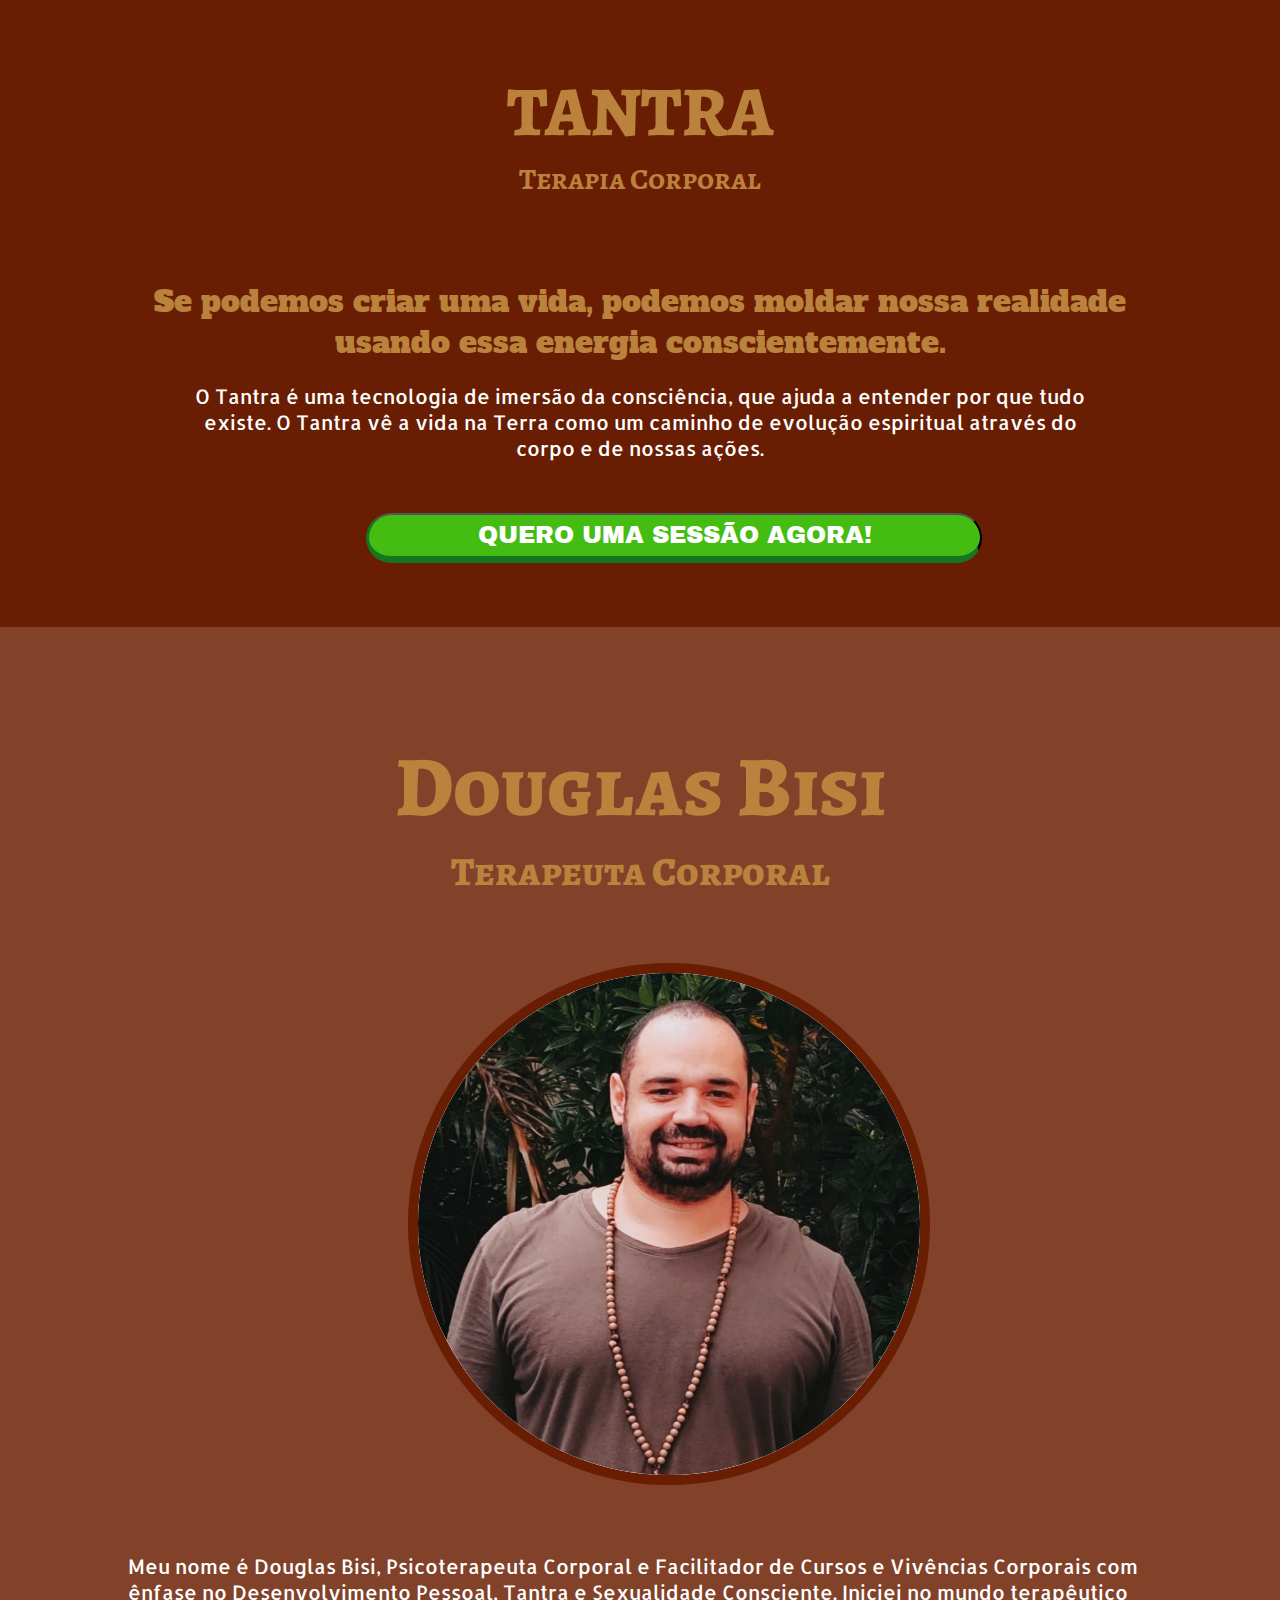
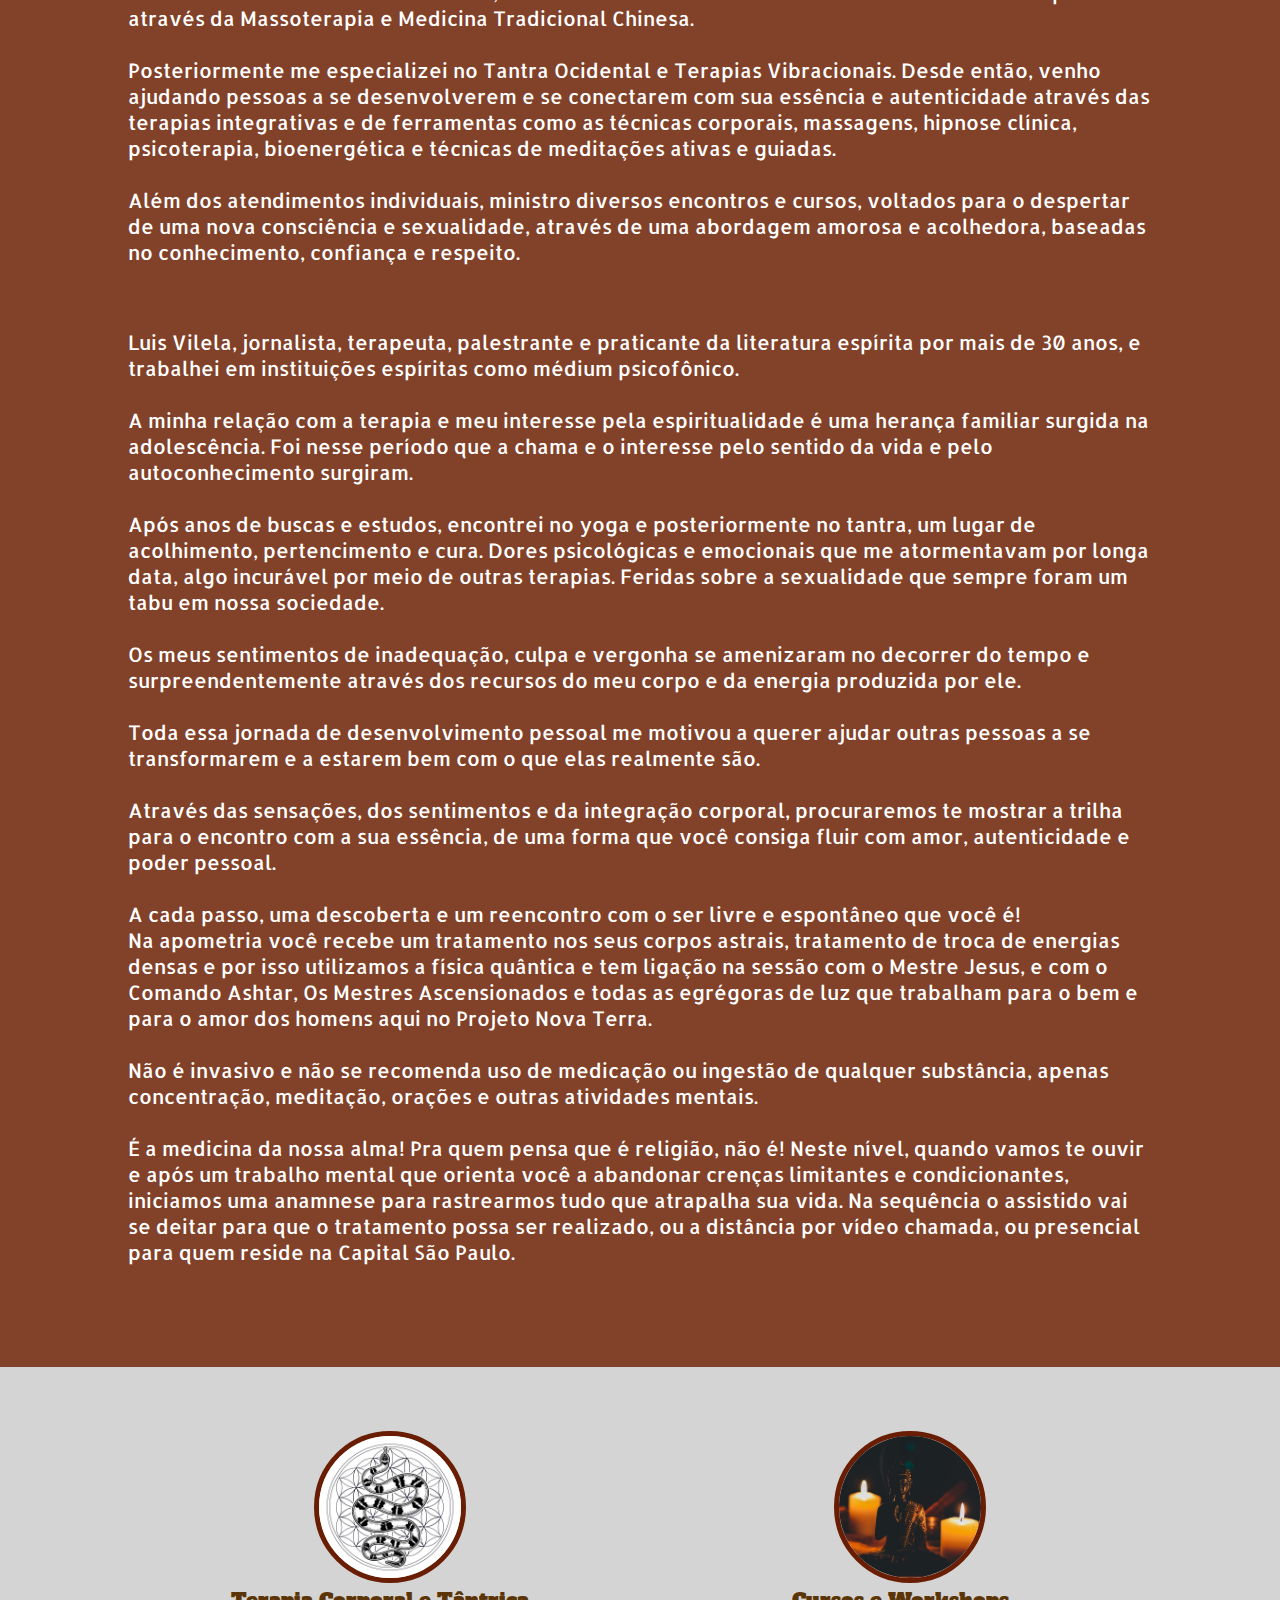
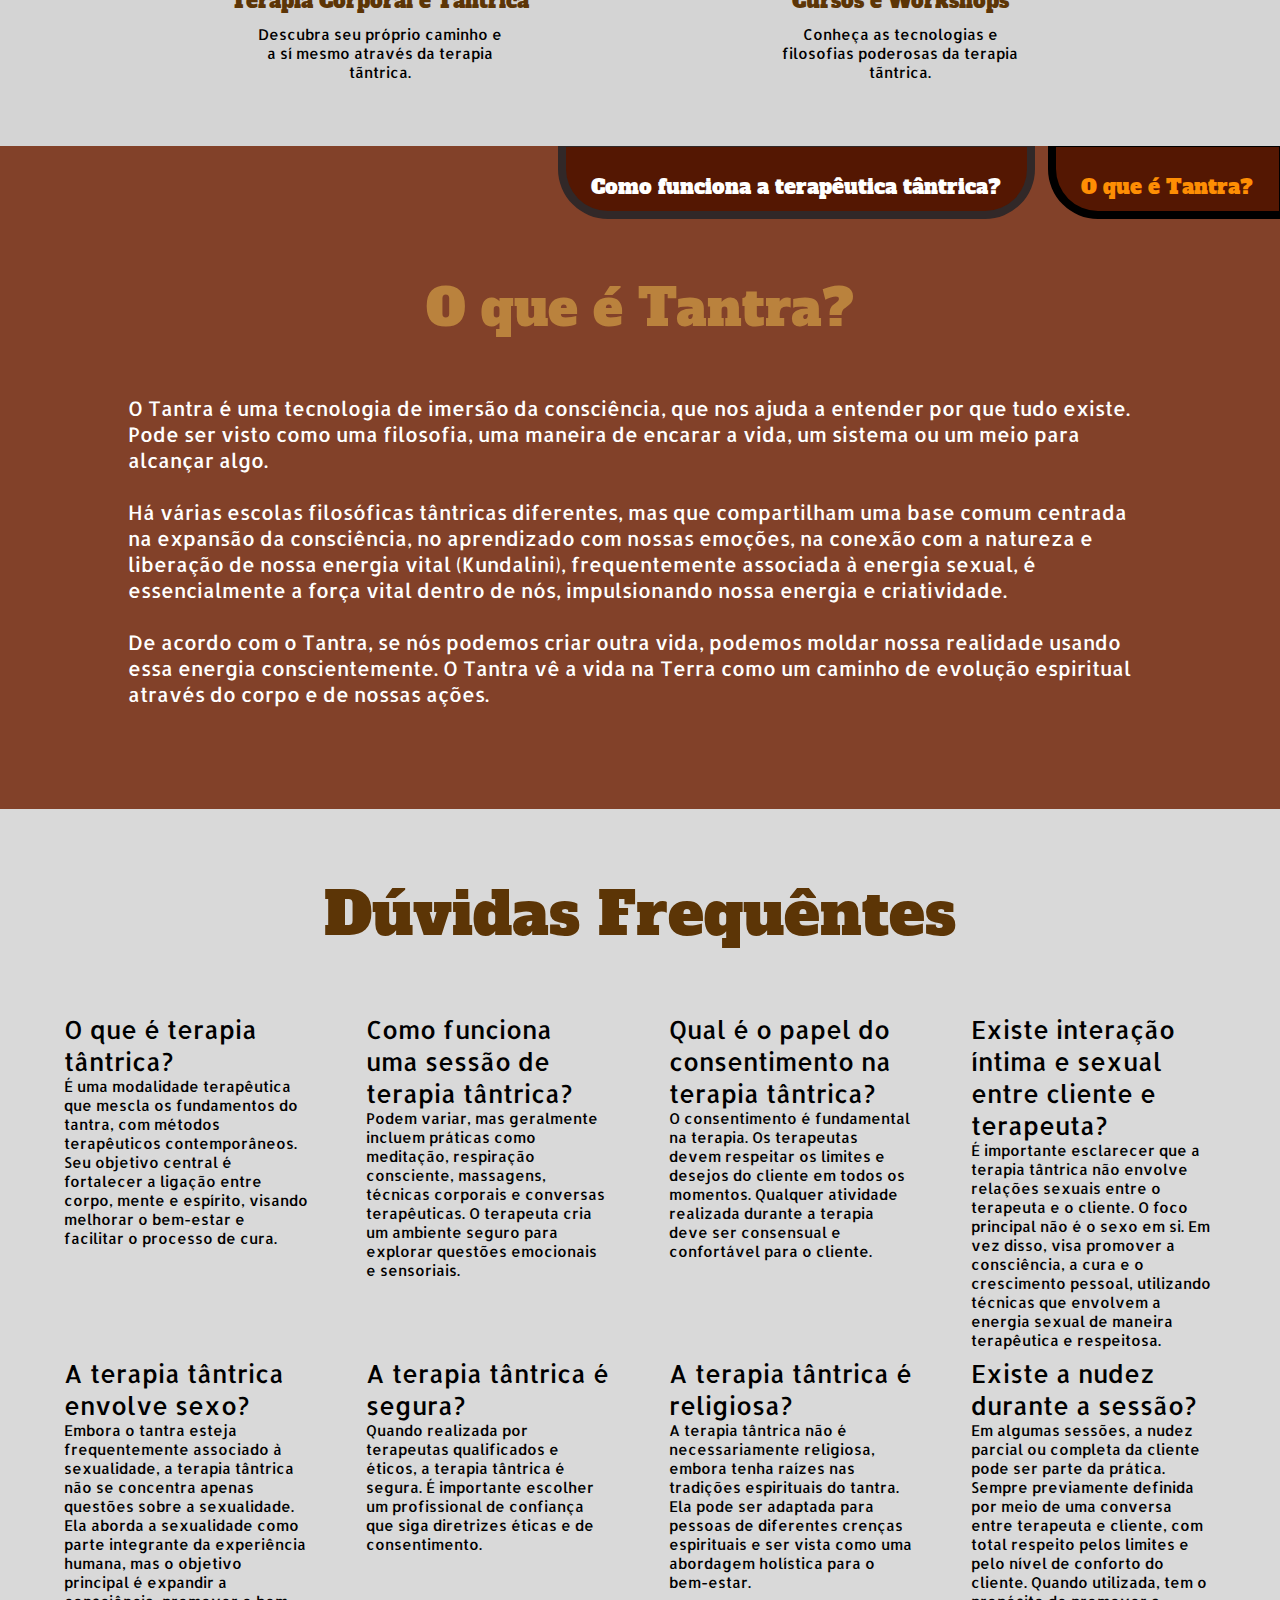
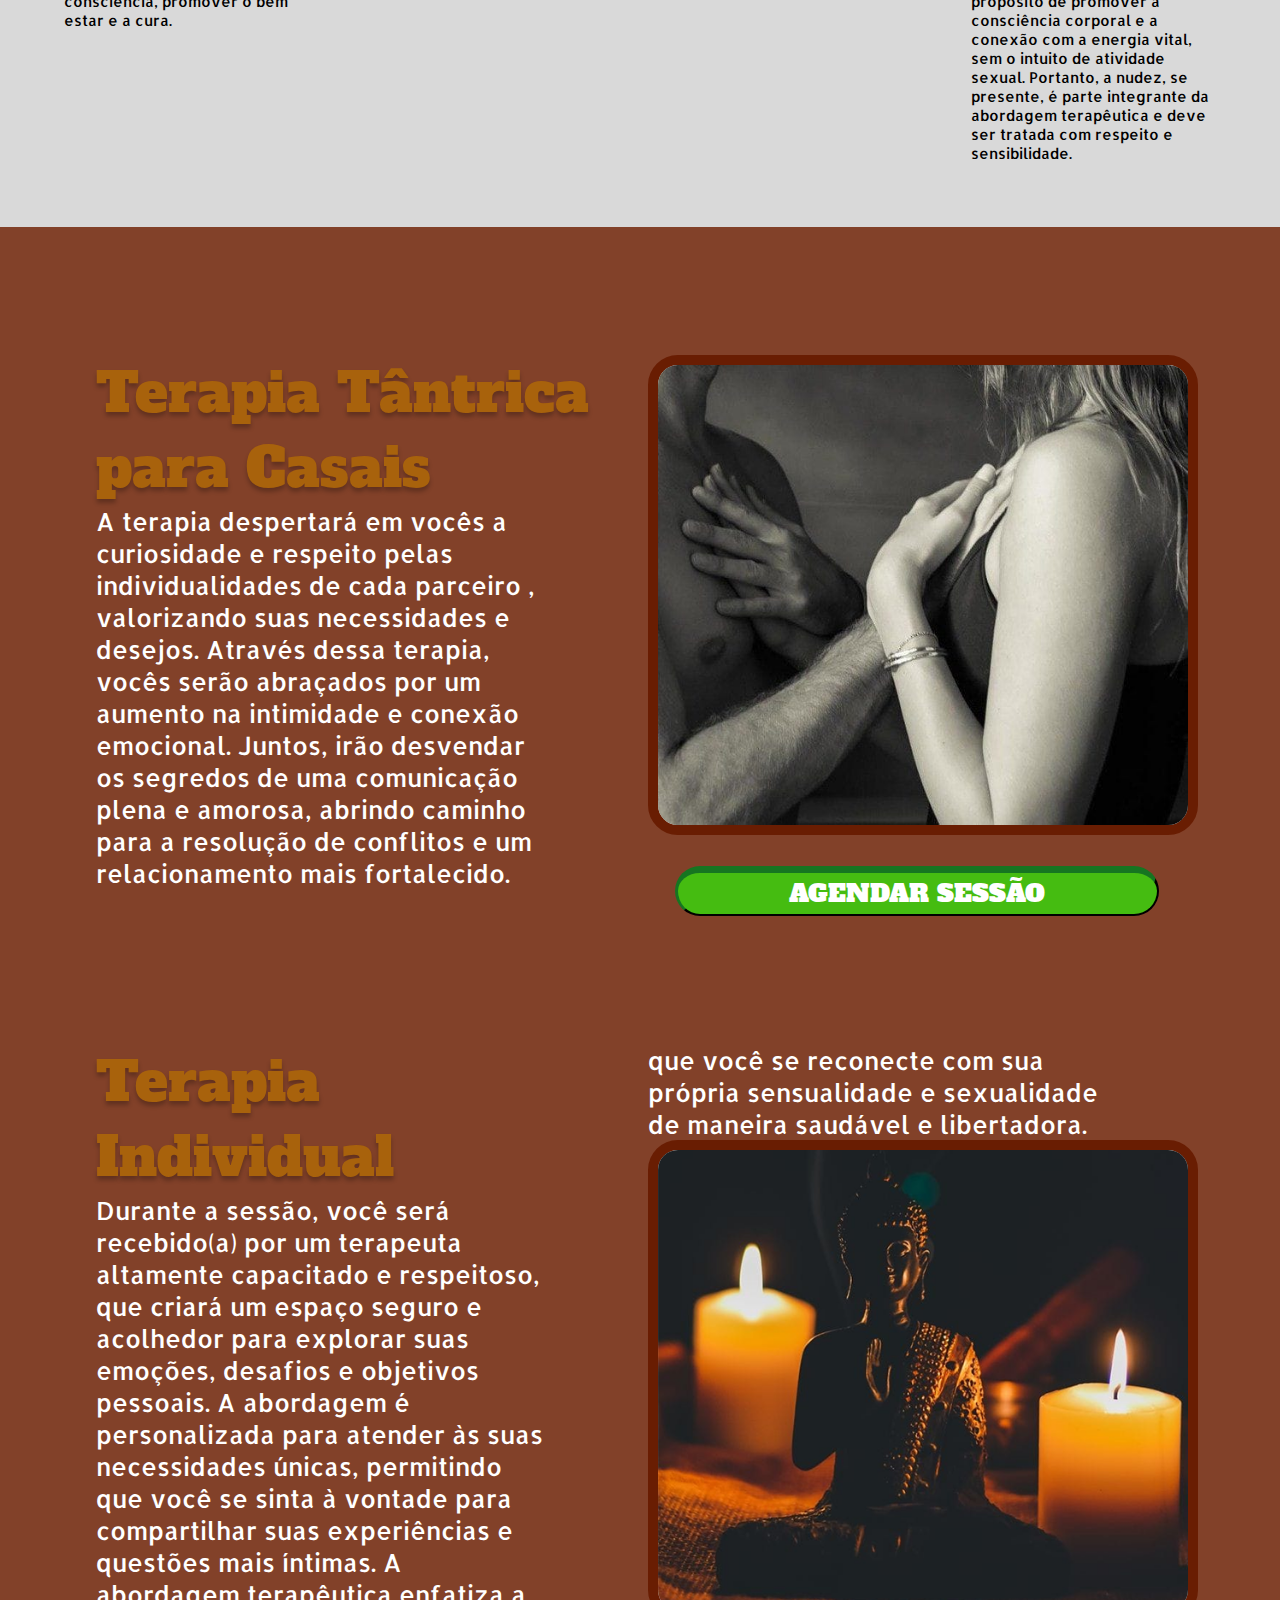
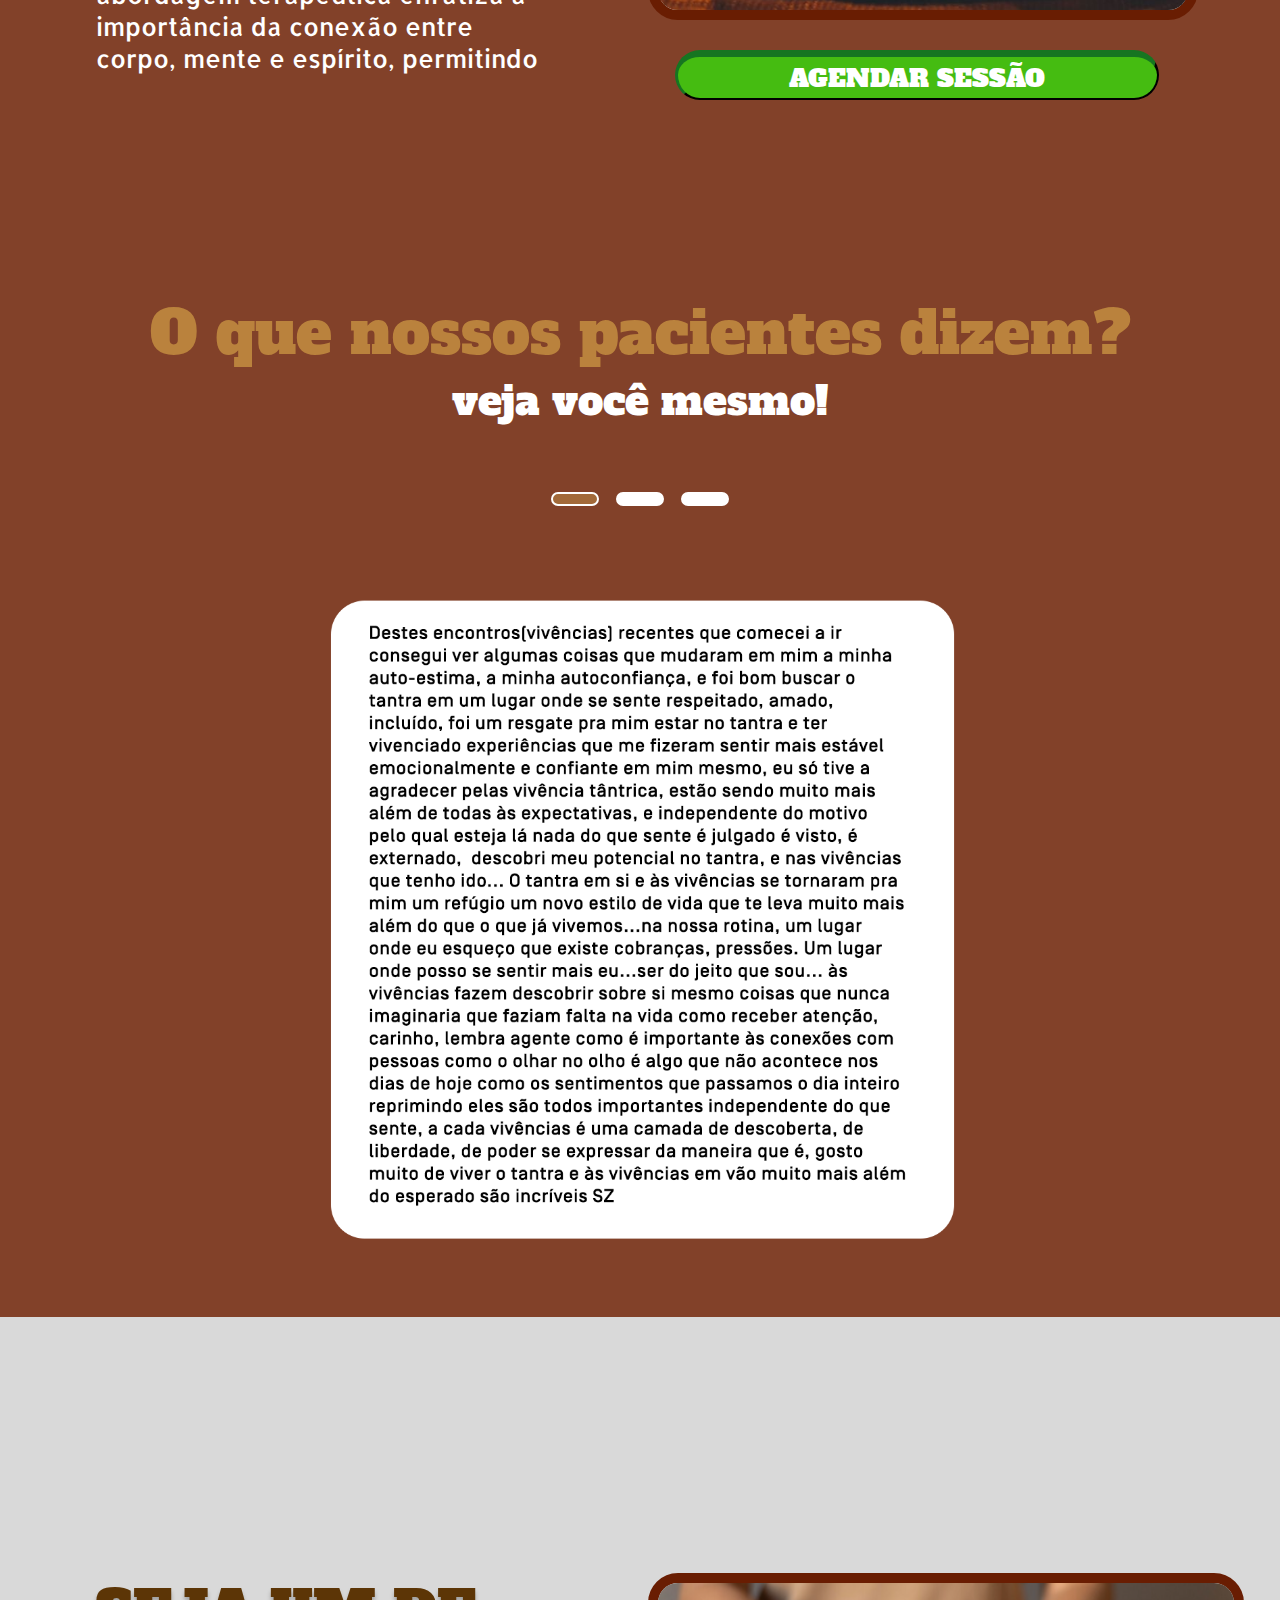
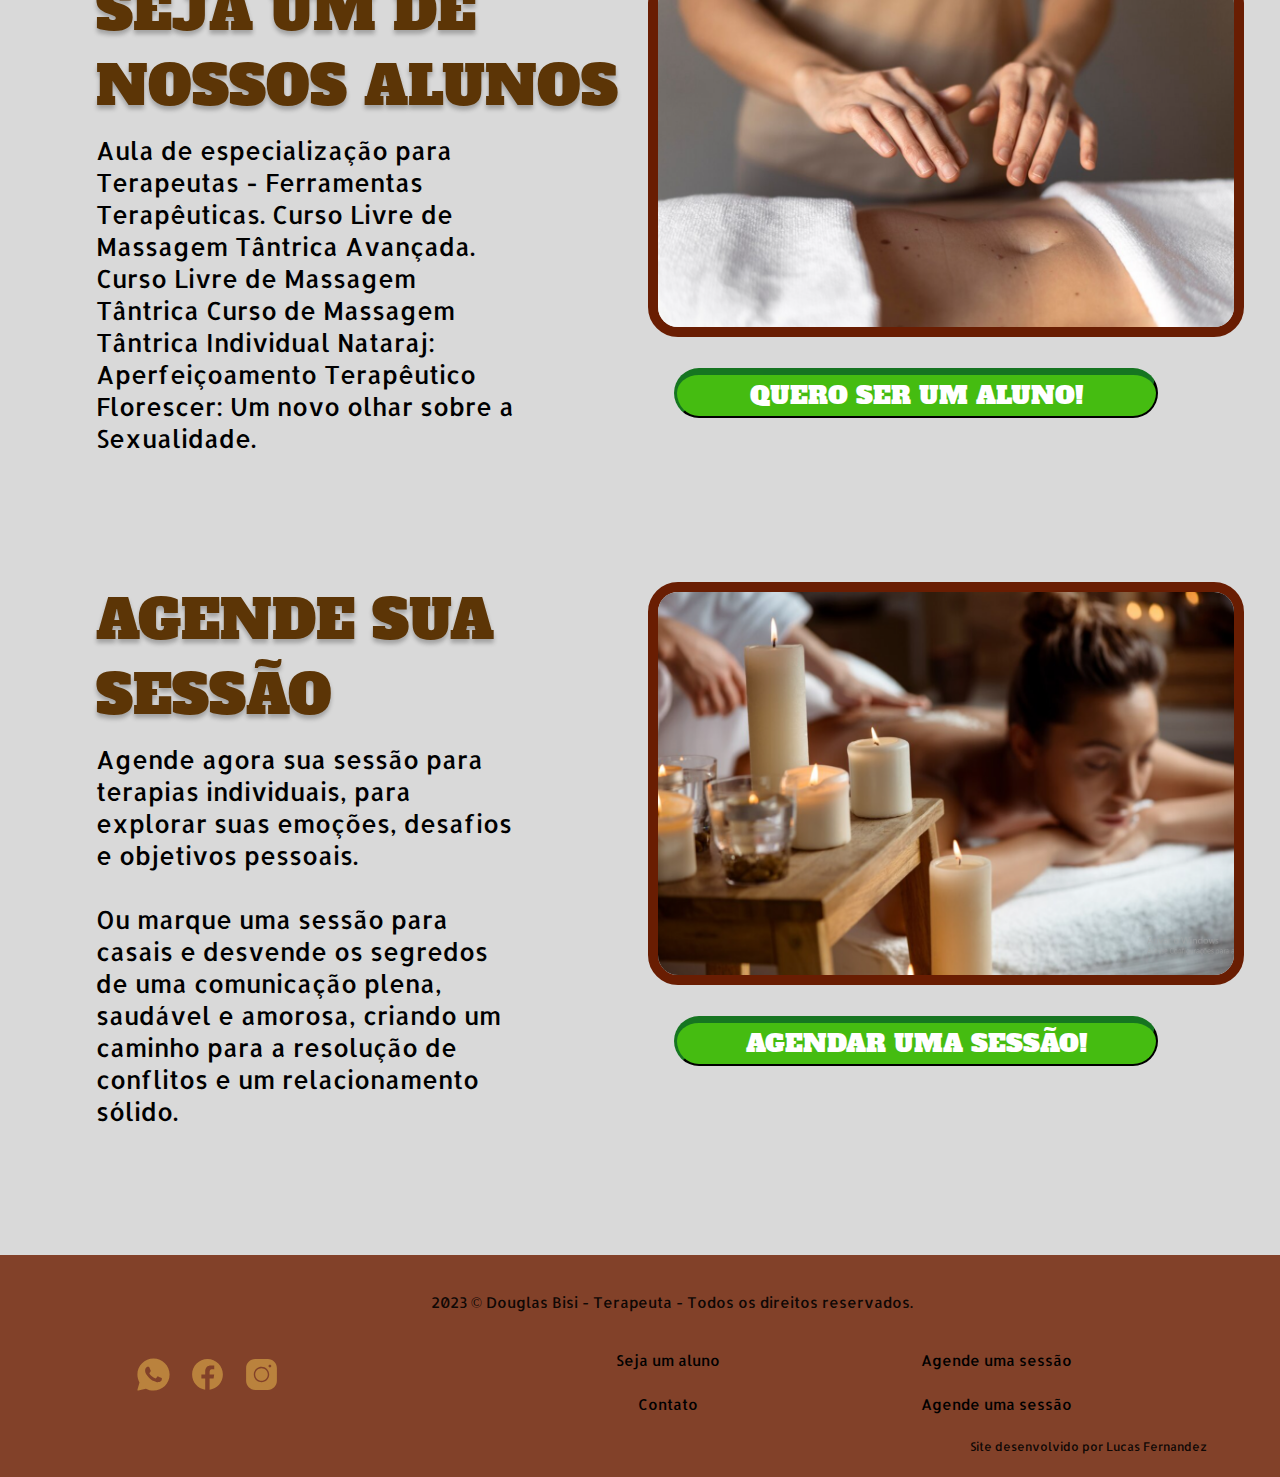
==== index.html @ 21ca1f77 "pronto para add links e href" ====
<!DOCTYPE html>
<html lang="pt-BR">

<head>
    <meta charset="UTF-8">
    <meta name="viewport" content="width=device-width, initial-scale=1.0">
    <link rel="stylesheet" href="./src/css/reset.css">
    <link rel="stylesheet" href="./src/css/estilo.css">
    <link rel="stylesheet" href="./src/css/reponsivo.css">
    <link rel="preconnect" href="https://fonts.googleapis.com">
    <link rel="preconnect" href="https://fonts.gstatic.com" crossorigin>
    <link
        href="https://fonts.googleapis.com/css2?family=Alatsi&family=Alegreya+SC:wght@400;500;700;800;900&family=Alfa+Slab+One&family=Allerta&family=Archivo+Black&display=swap"
        rel="stylesheet">
    <title>Douglas Bisi Terapia Corporal e Tântrica</title>
</head>

<body>
    <header>
        <div>
            <hgroup class="cabecalho">
                <h1>TANTRA</h1>
                <h2>Terapia Corporal</h2>
                <h3>Se podemos criar uma vida, podemos moldar nossa realidade usando essa energia conscientemente.</h3>
                <p>O Tantra é uma tecnologia de imersão da consciência, que ajuda a entender por que tudo existe. O
                    Tantra vê a vida na Terra como um caminho de evolução espiritual através do corpo e de nossas ações.
                </p>
            </hgroup>
            <a href="">
                <input type="button" value="QUERO UMA SESSÃO AGORA!">
            </a>
        </div>
    </header>

    <nav>
        <div class="bio-douglas">
            <h1>Douglas Bisi</h1>
            <h2>Terapeuta Corporal</h2>
            <img id="douglas" src="./src/imagens/foto-da-bio.svg" alt="Foto de Douglas Bisi">
            <hgroup class="douglas">
                <p>Meu nome é Douglas Bisi, Psicoterapeuta Corporal e Facilitador de Cursos e Vivências Corporais com
                    ênfase no Desenvolvimento Pessoal, Tantra e Sexualidade Consciente. Iniciei no mundo terapêutico
                    através da Massoterapia e Medicina Tradicional Chinesa.<br>

                    <br>Posteriormente me especializei no Tantra Ocidental e Terapias Vibracionais. Desde então, venho
                    ajudando pessoas a se desenvolverem e se conectarem com sua essência e autenticidade através das
                    terapias integrativas e de ferramentas como as técnicas corporais, massagens, hipnose clínica,
                    psicoterapia, bioenergética e técnicas de meditações ativas e guiadas.<br>


                    <br>Além dos atendimentos individuais, ministro diversos encontros e cursos, voltados para o
                    despertar de uma nova consciência e sexualidade, através de uma abordagem amorosa e acolhedora,
                    baseadas no conhecimento, confiança e respeito.<br>

                <p id="text-luis">Luis Vilela, jornalista, terapeuta, palestrante e praticante da literatura espírita
                    por mais de 30 anos, e trabalhei em instituições espíritas como médium psicofônico.<br>

                    <br>A minha relação com a terapia e meu interesse pela espiritualidade é uma herança familiar
                    surgida na adolescência. Foi nesse período que a chama e o interesse pelo sentido da vida e pelo
                    autoconhecimento surgiram.<br>

                    <br>Após anos de buscas e estudos, encontrei no yoga e posteriormente no tantra, um lugar de
                    acolhimento, pertencimento e cura. Dores psicológicas e emocionais que me atormentavam por longa
                    data, algo incurável por meio de outras terapias. Feridas sobre a sexualidade que sempre foram um
                    tabu em nossa sociedade.<br>

                    <br>Os meus sentimentos de inadequação, culpa e vergonha se amenizaram no decorrer do tempo e
                    surpreendentemente através dos recursos do meu corpo e da energia produzida por ele.<br>

                    <br>Toda essa jornada de desenvolvimento pessoal me motivou a querer ajudar outras pessoas a se
                    transformarem e a estarem bem com o que elas realmente são.<br>

                    <br>Através das sensações, dos sentimentos e da integração corporal, procuraremos te mostrar a
                    trilha para o encontro com a sua essência, de uma forma que você consiga fluir com amor,
                    autenticidade e poder pessoal.<br>

                    <br>A cada passo, uma descoberta e um reencontro com o ser livre e espontâneo que você é!
                    <br>Na apometria você recebe um tratamento nos seus corpos astrais, tratamento de troca de energias
                    densas e por isso utilizamos a física quântica e tem ligação na sessão com o Mestre Jesus, e com o
                    Comando Ashtar, Os Mestres Ascensionados e todas as egrégoras de luz que trabalham para o bem e para
                    o amor dos homens aqui no Projeto Nova Terra.<br>

                    <br>Não é invasivo e não se recomenda uso de medicação ou ingestão de qualquer substância, apenas
                    concentração, meditação, orações e outras atividades mentais.<br>

                    <br>É a medicina da nossa alma! Pra quem pensa que é religião, não é! Neste nível, quando vamos te
                    ouvir e após um trabalho mental que orienta você a abandonar crenças limitantes e condicionantes,
                    iniciamos uma anamnese para rastrearmos tudo que atrapalha sua vida. Na sequência o assistido vai se
                    deitar para que o tratamento possa ser realizado, ou a distância por vídeo chamada, ou presencial
                    para quem reside na Capital São Paulo.
                </p>
            </hgroup>
        </div>

        <div class="cards">
            <ul>
                <li id="terapia-corporal-e-tantrica">
                    <img src="./src/imagens/terapia-corporal-e-tantrica.svg" alt="Foto ilustrativa">
                    <h1>Terapia Corporal e Tântrica</h1>
                    <p>Descubra seu próprio caminho e a sí mesmo através da terapia tãntrica.</p>
                </li>

                <li id="cursos-e-workshops">
                    <img src="./src/imagens/cursos-e-workshops.svg" alt="Foto ilustrativa">
                    <h1>Cursos e Workshops</h1>
                    <p>Conheça as tecnologias e filosofias poderosas da terapia tãntrica.</p>
                </li>
            </ul>
        </div>
    </nav>

    <main>
        <div class="sobre-tantra">
            <div class="botoes-carrossel">
                <button class="botao selecionado">O que é Tantra?</button>
                <button id="botao" class="botao">Como funciona a terapêutica tântrica?</button>
            </div>
            <div class="carrossel1">

                <div class="texto ativo">
                    <h1>O que é Tantra?</h1>
                    <p>O Tantra é uma tecnologia de imersão da consciência, que nos ajuda a entender por que tudo
                        existe. Pode ser visto como uma filosofia, uma maneira de encarar a vida, um sistema ou um meio
                        para alcançar algo.<br>

                        <br>Há várias escolas filosóficas tântricas diferentes, mas que compartilham uma base comum
                        centrada na expansão da consciência, no aprendizado com nossas emoções, na conexão com a
                        natureza e liberação de nossa energia vital (Kundalini), frequentemente associada à energia
                        sexual, é essencialmente a força vital dentro de nós, impulsionando nossa energia e
                        criatividade.<br>

                        <br>De acordo com o Tantra, se nós podemos criar outra vida, podemos moldar nossa realidade
                        usando essa energia conscientemente. O Tantra vê a vida na Terra como um caminho de evolução
                        espiritual através do corpo e de nossas ações.
                    </p>
                </div>

                <div class="texto">
                    <h1>Como Funciona a Terapêutica Tântrica?</h1>
                    <p>A sessão de Psicoterapia Tântrica e Terapia Corporal Tântrica individual e personalizada baseada
                        no desenvolvimento pessoal é uma experiência terapêutica holística e profundamente
                        transformadora, que combina os princípios do Tantra com a sabedoria da terapia corporal para
                        promover o crescimento pessoal, a cura emocional e o despertar da consciência.<br>

                        <br>Durante a sessão, você será recebido por um terapeuta altamente capacitado e respeitoso, que
                        criará um espaço seguro e acolhedor para explorar suas emoções, desafios e objetivos pessoais. A
                        abordagem é personalizada para atender às suas necessidades únicas, permitindo que você se sinta
                        à vontade para compartilhar suas experiências e questões mais íntimas. A abordagem terapêutica
                        enfatiza a importância da conexão entre corpo, mente e espírito, permitindo que você se
                        reconecte com sua própria sensualidade e sexualidade de maneira saudável e libertadora.<br>

                        <br>A sessão pode ser dividida em duas partes:
                        1ª Psicoterapia Tântrica: O terapeuta trabalhará com você por meio de diálogos reflexivos,
                        meditações e visualizações para acessar as camadas mais profundas de suas emoções e padrões
                        comportamentais. Essa jornada de auto exploração permitirá que você compreenda melhor a si
                        mesmo, seus bloqueios emocionais e crenças limitantes.<br>

                        <br>2ª Terapia Corporal Tântrica: O terapeuta irá explorar o corpo como um veículo para a
                        transformação e cura emocional. Por meio de toques terapêuticos, técnicas respiratórias e
                        movimentos específicos, você será convidado a liberar tensões e bloqueios físicos e emocionais.
                        Esses bloqueios, os quais chamamos de couraças, quando desbloqueados permitem que a energia
                        vital flua livremente em seu corpo.
                    </p>
                </div>
            </div>
        </div>

        <div class="duvidas">
            <hgroup>
                <h1 id="duvidas-frequentes">Dúvidas Frequêntes</h1>
            </hgroup>
            <ul>
                <li>
                    <h1>O que é terapia tântrica?</h1>
                    <p>É uma modalidade terapêutica que mescla os fundamentos do tantra, com métodos terapêuticos
                        contemporâneos. Seu objetivo central é fortalecer a ligação entre corpo, mente e espírito,
                        visando melhorar o bem-estar e facilitar o processo de cura.</p>
                </li>

                <li>
                    <h1>A terapia tântrica envolve sexo?</h1>
                    <p>Embora o tantra esteja frequentemente associado à sexualidade, a terapia tântrica não se
                        concentra apenas questões sobre a sexualidade. Ela aborda a sexualidade como parte integrante da
                        experiência humana, mas o objetivo principal é expandir a consciência, promover o bem estar e a
                        cura.</p>
                </li>

                <li>
                    <h1>Como funciona uma sessão de terapia tântrica?</h1>
                    <p>Podem variar, mas geralmente incluem práticas como meditação, respiração consciente, massagens,
                        técnicas corporais e conversas terapêuticas. O terapeuta cria um ambiente seguro para explorar
                        questões emocionais e sensoriais.</p>
                </li>

                <li>
                    <h1>A terapia tântrica é segura?</h1>
                    <p>Quando realizada por terapeutas qualificados e éticos, a terapia tântrica é segura. É importante
                        escolher um profissional de confiança que siga diretrizes éticas e de consentimento.</p>
                </li>

                <li>
                    <h1>Qual é o papel do consentimento na terapia tântrica?</h1>
                    <p>O consentimento é fundamental na terapia. Os terapeutas devem respeitar os limites e desejos do
                        cliente em todos os momentos. Qualquer atividade realizada durante a terapia deve ser consensual
                        e confortável para o cliente.</p>
                </li>

                <li>
                    <h1>A terapia tântrica é religiosa?</h1>
                    <p>A terapia tântrica não é necessariamente religiosa, embora tenha raízes nas tradições espirituais
                        do tantra. Ela pode ser adaptada para pessoas de diferentes crenças espirituais e ser vista como
                        uma abordagem holística para o bem-estar.</p>
                </li>

                <li>
                    <h1>Existe interação íntima e sexual entre cliente e terapeuta?</h1>
                    <p>É importante esclarecer que a terapia tântrica não envolve relações sexuais entre o terapeuta e o
                        cliente. O foco principal não é o sexo em si. Em vez disso, visa promover a consciência, a cura
                        e o crescimento pessoal, utilizando técnicas que envolvem a energia sexual de maneira
                        terapêutica e respeitosa.</p>
                </li>

                <li>
                    <h1>Existe a nudez durante a sessão?</h1>
                    <p>Em algumas sessões, a nudez parcial ou completa da cliente pode ser parte da prática. Sempre
                        previamente definida por meio de uma conversa entre terapeuta e cliente, com total respeito
                        pelos limites e pelo nível de conforto do cliente. Quando utilizada, tem o propósito de promover
                        a consciência corporal e a conexão com a energia vital, sem o intuito de atividade sexual.
                        Portanto, a nudez, se presente, é parte integrante da abordagem terapêutica e deve ser tratada
                        com respeito e sensibilidade.</p>
                </li>
            </ul>
        </div>

        <div class="cta">
            <ul>
                <li id="terapia-para-casais">
                    <h1>Terapia Tântrica para Casais</h1>
                    <p>A terapia despertará em vocês a curiosidade e respeito pelas individualidades de cada parceiro ,
                        valorizando suas necessidades e desejos. Através dessa terapia, vocês serão abraçados por um
                        aumento na intimidade e conexão emocional. Juntos, irão desvendar os segredos de uma comunicação
                        plena e amorosa, abrindo caminho para a resolução de conflitos e um relacionamento mais
                        fortalecido.</p>
                    <img src="./src/imagens/terapia-para-casais.svg" alt="Imagem casal se tocando">
                    <a href="">
                        <input type="button" value="AGENDAR SESSÃO">
                    </a>
                </li>

                <li id="terapia-individual">
                    <h1>Terapia Individual</h1>
                    <p>Durante a sessão, você será recebido(a) por um terapeuta altamente capacitado e respeitoso, que
                        criará um espaço seguro e acolhedor para explorar suas emoções, desafios e objetivos pessoais. A
                        abordagem é personalizada para atender às suas necessidades únicas, permitindo que você se sinta
                        à vontade para compartilhar suas experiências e questões mais íntimas. A abordagem terapêutica
                        enfatiza a importância da conexão entre corpo, mente e espírito, permitindo que você se
                        reconecte com sua própria sensualidade e sexualidade de maneira saudável e libertadora.</p>
                    <img src="./src/imagens/terapia-individual.svg" alt="Imagem da estátua do Buda">
                    <a href="">
                        <input type="button" value="AGENDAR SESSÃO">
                    </a>
                </li>
            </ul>

            <div class="depoimentos">
                <h1>O que nossos pacientes dizem?</h1>
                <h2>veja você mesmo!</h2>
                <div class="botoes-carrosselt">
                    <button class="botaot selecionadot"></button>
                    <button class="botaot"></button>
                    <button class="botaot"></button>
                </div>
                <div class="carrosselt">
                    <div class="imagem ativa">
                        <img src="./src/imagens/depoimento1.svg" alt="Depoimento">
                    </div>

                    <div class="imagem">
                        <img src="./src/imagens/depoimento2.svg" alt="Depoimento">
                    </div>

                    <div class="imagem">
                        <img src="./src/imagens/depoimento3.svg" alt="Depoimento">
                    </div>
                </div>
            </div>
        </div>

        <div class="cta2">
            <ul>
                <li id="seja-um-aluno">
                    <h1>SEJA UM DE NOSSOS ALUNOS</h1>
                    <p>Aula de especialização para Terapeutas - Ferramentas Terapêuticas. Curso Livre de Massagem
                        Tântrica Avançada. Curso Livre de Massagem Tântrica Curso de Massagem Tântrica Individual
                        Nataraj: Aperfeiçoamento Terapêutico Florescer: Um novo olhar sobre a Sexualidade.</p>
                    <img src="./src/imagens/seja-um-aluno.png" alt="Foto ilustrativa">
                    <input type="button" value="QUERO SER UM ALUNO!">
                </li>

                <li id="agende-sua-sessao">
                    <h1>AGENDE SUA SESSÃO</h1>
                    <p>Agende agora sua sessão para terapias individuais, para explorar suas emoções, desafios e
                        objetivos pessoais.<br>
                        <br>Ou marque uma sessão para casais e desvende os segredos de uma comunicação plena, saudável e
                        amorosa, criando um caminho para a resolução de conflitos e um relacionamento sólido.
                    </p>
                    <img src="./src/imagens/agende-sua-sessao.png" alt="Foto ilustrativa">
                    <input type="button" value="AGENDAR UMA SESSÃO!">
                </li>
            </ul>
        </div>
    </main>

    <footer>
        <div class="icons">
            <a href="">
                <img src="./src/imagens/icons8-whatsapp.svg" alt="WhatsApp">
            </a>
            <a href="">
                <img src="./src/imagens/icons8-facebook-novo.svg" alt="Facebook">
            </a>
            <a href="">
                <img src="./src/imagens/icons8-instagram.svg" alt="Instagram">
            </a>
        </div>
        <div class="footer">
            <p id="copy">2023 &copy; Douglas Bisi - Terapeuta - Todos os direitos reservados.</p>
            <hgroup class="footer2">
                <a href="">
                    <p>Seja um aluno</p>
                </a>

                <a href="">
                    <p>Contato</p>
                </a>

                <a href="">
                    <p>Agende uma sessão</p>
                </a>

                <a href="">
                    <p>Agende uma sessão</p>
                </a>
            </hgroup>
            <p id="lucas">Site desenvolvido por Lucas Fernandez</p>
        </div>
    </footer>
    <script src="./src/js/index.js"></script>
</body>

</html>
---- src/css/estilo.css ----
body {
    max-width: 1620px;
    min-height: 100vh;
    margin: 0 auto;
}


/* -----------------Cabeçalho----------------- */
header {
    background-color: #691D02;
    height: 100%;
    padding: 5% 0% 5% 0%;
}

hgroup.cabecalho {
    text-align: center;
    width: 80%;
    margin: 0 auto;
}

hgroup.cabecalho h1 {
    color: #BA823D;
    font-family: Alegreya SC;
    font-size: 70px;
    font-weight: 800;
}

hgroup.cabecalho h2 {
    color: #BA823D;
    font-family: Alegreya SC;
    font-size: 30px;
    font-weight: 600;
    padding-bottom: 8%;
}

hgroup.cabecalho h3 {
    color: #BA823D;
    font-family: Alfa Slab One;
    font-size: 30px;
    font-weight: 400;
    padding-bottom: 2%;
}

hgroup.cabecalho p {
    color: #FFF;
    font-family: Allerta;
    font-size: 20px;
    font-weight: 400;
    padding-bottom: 5%;
    width: 90%;
    margin: 0 auto;
}

header input {
    width: 616px;
    height: 50px;
    border-radius: 50px;
    border-bottom: 7px solid rgba(0, 82, 43, 0.67);
    border-left: 3px solid rgba(0, 82, 43, 0.67);
    background: #45BC11;
    cursor: pointer;
    color: #FFF;
    text-align: center;
    font-family: Archivo Black;
    font-size: 24.2px;
    font-style: normal;
    font-weight: 400;
    line-height: normal;
    margin: 0% 28.6%;
}

/* ----------nav(Biografia e cards)---------- */
div.bio-douglas {
    background-color: #824129;
    height: 100%;
    padding: 8% 0%;
}

img#douglas {
    width: 522px;
    border-radius: 1000px;
    border: 10px solid #691D02;
    background: url(<path-to-image>), lightgray 50% / cover no-repeat;
    margin: 0% 31.87%;
}


div.bio-douglas h1 {
    color: #BA823D;
    text-align: center;
    font-family: Alegreya SC;
    font-size: 85px;
    font-weight: 800;
    text-align: center;

}

div.bio-douglas h2 {
    color: #BA823D;
    font-family: Alegreya SC;
    font-size: 40px;
    font-weight: 800;
    text-align: center;
    padding-bottom: 5%;
}

hgroup.douglas p {
    color: #FFF;
    font-family: Allerta;
    font-size: 20px;
    font-weight: 400;
    width: 80%;
    margin: 0 auto;
    padding-top: 5%;
}

div.cards {
    background-color: #D4D4D4;
    height: 100%;
    padding: 5% 0%;
}

div.cards img {
    width: 152px;
    background: url(<path-to-image>), lightgray 50% / cover no-repeat;
    border-radius: 1000px;
    border: 5px solid #691D02;
    background: url(<path-to-image>), lightgray 50% / cover no-repeat;
    margin: 0% 37%;
}

div.cards ul {
    width: 80%;
    margin: 0 auto;
    display: block;
    flex-direction: column;
    column-count: 2;
}

div.cards li {
    width: 100%;
}

div.cards li h1 {
    color: #5C3506;
    text-align: center;
    font-family: Alfa Slab One;
    font-size: 20px;
    font-weight: 400;
}


div.cards li p {
    color: #000;
    padding-top: 2%;
    margin: 0 auto;
    width: 50%;
    font-family: Allerta;
    font-size: 15px;
    font-weight: 400;
    text-align: center;
}

/* -----------------main(Carrossel)----------------- */
div.sobre-tantra {
    background-color: #824129;
    height: 100%;
}

div.carrossel1 {
    position: relative;
    width: 100%;
    height: 100%;
}

.carrossel1 .texto {
    padding: 0% 0% 8% 0%;
    height: 100%;
    width: 80%;
    margin: 0 auto;
    object-fit: cover;
    display: none;
    animation: mudartexto 0.7s;
}

.carrossel1 .texto.ativo {
    display: block;
}

div.botoes-carrossel {
    height: 100%;
    width: 100%;
    padding-bottom: 10%;
}

@keyframes mudartexto {
    from {
        opacity: 0.85;
    }

    to {
        opacity: 1;
    }
}

div.botoes-carrossel button {
    float: right;
    border-radius: 0px 0px 0px 50px;
    border-top: 1px solid #312828;
    border-right: 1px solid #312828;
    border-bottom: 8px solid #312828;
    border-left: 8px solid #312828;
    background: linear-gradient(0deg, rgba(0, 0, 0, 0.20) 0%, rgba(0, 0, 0, 0.20) 100%), #691D02;
    height: 50px;
    color: #FFF;
    text-align: center;
    font-family: Alfa Slab One;
    font-size: 20px;
    font-weight: 400;
    padding: 2%;
    padding-bottom: 3%;
    cursor: pointer;
}

.botoes-carrossel .botao.selecionado {
    color: #FE8E04;
}

.botao.selecionado {
    border-color: #000000;
}

div button#botao {
    margin: 0% 1% 0% 0%;
    border-radius: 0px 0px 50px 50px;
    border-right: 8px solid #312828;
}

div.texto h1 {
    color: #BA823D;
    text-align: center;
    font-family: Alfa Slab One;
    font-size: 50px;
    font-weight: 400;
    width: 60%;
    margin: 0 auto;
}

div.texto p {
    color: #FFF;
    font-family: Allerta;
    font-size: 20px;
    font-style: normal;
    font-weight: 400;
    line-height: normal;
    margin-top: 5%;
}

/* -----------------main(Dúvidas Frequêntes)----------------- */
div.duvidas {
    background-color: #D9D9D9;
    height: 100%;
    padding: 5% 5% 5% 5%;
}

h1#duvidas-frequentes {
    color: #5C3506;
    text-align: center;
    font-family: Alfa Slab One;
    margin: 0 auto;
    font-size: 60px;
    font-style: normal;
    font-weight: 400;
    line-height: normal;
    padding-bottom: 5%;
}

div.duvidas ul {
    column-count: 4;
    column-gap: 5%;
}

div.duvidas li {
    margin: 0% 0% 10% 0%;
    height: 20em;
}

div.duvidas li h1 {
    color: #000;
    font-family: Allerta;
    font-size: 25px;
    font-style: normal;
    font-weight: 400;
    line-height: normal;
}

div.duvidas li p {
    color: #000;
    font-family: Allerta;
    font-size: 15px;
    font-style: normal;
    font-weight: 400;
    line-height: normal;
}

/* -----------------main(cta)----------------- */
div.cta {
    background-color: #824129;
    width: 100%;
    height: 100%;
}

div.cta li {
    column-count: 2;
    width: 85%;
    margin: 0 auto;
}

li#terapia-para-casais,
li#terapia-individual {
    padding-top: 10%;
}

li#terapia-para-casais input,
li#terapia-individual input {
    border-radius: 50px;
    border-top: 7px solid rgba(0, 82, 43, 0.67);
    border-left: 3px solid rgba(0, 82, 43, 0.67);
    background: #45BC11;
    width: 484px;
    height: 50px;
    margin-top: 5%;
    display: block;
    margin-left: 5%;
    color: #FFF;
    text-align: center;
    font-family: Alfa Slab One;
    font-size: 25px;
    font-style: normal;
    font-weight: 400;
    line-height: normal;
    cursor: pointer;
}

li#terapia-para-casais img {
    border-radius: 30px;
    border: 10px solid #691D02;
    background: url(<path-to-image>), lightgray 50% / cover no-repeat;
    width: 550px;
}

li#terapia-individual img {
    border-radius: 30px;
    border: 10px solid #691D02;
    background: url(<path-to-image>), lightgray 50% / cover no-repeat;
    width: 550px;
}

li#terapia-para-casais h1,
li#terapia-para-casais p,
li#terapia-individual h1,
li#terapia-individual p {
    height: 100%;
}

li#terapia-para-casais h1,
li#terapia-individual h1 {
    color: #A8620C;
    text-shadow: 0px 4px 4px rgba(0, 0, 0, 0.25);
    font-family: Alfa Slab One;
    font-size: 55px;
    font-style: normal;
    font-weight: 400;
    line-height: normal;
    width: 100%;
}

li#terapia-para-casais p,
li#terapia-individual p {
    color: #FFF;
    font-family: Allerta;
    font-size: 25px;
    font-style: normal;
    font-weight: 400;
    line-height: normal;
    width: 85%;
}

/* -----------------main(cta2/Depoimentos)----------------- */
div.depoimentos {
    height: 100%;
    margin-top: 15%;
}

div.depoimentos h1 {
    color: #BA823D;
    text-align: center;
    font-family: Alfa Slab One;
    font-size: 60px;
    font-style: normal;
    font-weight: 400;
    line-height: normal;
}

div.depoimentos h2 {
    color: #FFF;
    font-family: Alfa Slab One;
    font-size: 40px;
    font-style: normal;
    font-weight: 400;
    line-height: normal;
}

div.depoimentos h1,
div.depoimentos h2 {
    text-align: center;
}

.imagem img {
    width: 811px;
    margin: 0 auto;
    display: flex;
}

.botoes-carrosselt {
    display: flex;
    justify-content: center;
    gap: 17px;
    margin-top: 5%;
}

.botoes-carrosselt .botaot {
    background-color: #ffffff;
    width: 48px;
    height: 14px;
    border-radius: 50px;
    border: 2.5px solid transparent;
    border-color: #ffffff;
}

.botaot {
    cursor: pointer;
}

.botoes-carrosselt .botaot.selecionadot {
    background-color: #A26939;
}

.carrosselt {
    position: relative;
    width: 100%;

}

.carrosselt .imagem {
    object-fit: cover;
    display: none;
    animation: mudarimagem 0.7s;
}

.carrosselt .imagem.ativa {
    display: block;
}

@keyframes mudarimagem {
    from {
        opacity: 0.85;
    }

    to {
        opacity: 1;
    }
}


/* -----------------main(cta2)----------------- */
div.cta2 {
    background-color: #D9D9D9;
    height: 100%;
    padding: 10% 0%;
}

div.cta2 li {
    column-count: 2;
    width: 85%;
    margin: 0 auto;
}

li#seja-um-aluno,
li#agende-sua-sessao {
    padding-top: 10%;
}

li#seja-um-aluno input,
li#agende-sua-sessao input {
    border-radius: 50px;
    border-top: 7px solid rgba(0, 82, 43, 0.67);
    border-left: 3px solid rgba(0, 82, 43, 0.67);
    background: #45BC11;
    width: 484px;
    height: 50px;
    display: block;
    margin-left: 5%;
    color: #FFF;
    text-align: center;
    font-family: Alfa Slab One;
    font-size: 25px;
    font-style: normal;
    font-weight: 400;
    line-height: normal;
    margin: 0 auto;
    cursor: pointer;
}

li#seja-um-aluno img {
    border-radius: 30px;
    border: 10px solid #691D02;
    background: url(<path-to-image>), lightgray 50% / cover no-repeat;
    width: 596px;
    margin-bottom: 5%;
}

li#agende-sua-sessao img {
    border-radius: 30px;
    border: 10px solid #691D02;
    background: url(<path-to-image>), lightgray 50% / cover no-repeat;
    width: 596px;
    margin-bottom: 5%;
}

li#seja-um-aluno h1,
li#seja-um-aluno p,
li#agende-sua-sessao h1,
li#agende-sua-sessao p {
    height: 100%;
}

li#seja-um-aluno h1,
li#agende-sua-sessao h1 {
    color: #5C3506;
    text-shadow: 0px 4px 4px rgba(0, 0, 0, 0.25);
    font-family: Alfa Slab One;
    font-size: 55px;
    font-style: normal;
    font-weight: 400;
    line-height: normal;
    width: 100%;
    padding-bottom: 2%;
}

li#seja-um-aluno p,
li#agende-sua-sessao p {
    color: #000000;
    font-family: Allerta;
    font-size: 25px;
    font-style: normal;
    font-weight: 400;
    line-height: normal;
    width: 80%;
}

/* ------------------Rodapé------------------ */
footer {
    background-color: #824129;
    padding: 3% 0%;
    width: 100%;
    height: 100%;
}

div.icons {
    width: 30%;
    float: left;
    margin: 0 auto;
    padding-left: 10%;
    padding-top: 5%;
}

div.icons img {
    width: 35px;
    margin: 0% 3%;
}

div.icons a{
    top: 30%;
}

hgroup.footer2 {
    width: 50%;
    margin: 0 auto;
    text-align: center;
    column-count: 2;
}

hgroup.footer2 p{
    color: #000;
    text-align: center;
    font-family: Allerta;
    font-size: 15px;
    font-style: normal;
    font-weight: 400;
    line-height: normal;
    padding-bottom: 8%;
}

p#copy{
    width: 50%;
    margin: 0 auto;
    text-align: center;
    padding-bottom: 3%;
    color: rgba(0, 0, 0, 0.90);
text-align: center;
font-family: Allerta;
font-size: 15px;
font-style: normal;
font-weight: 400;
line-height: normal;
}

p#lucas{
    width: 30%;
    float: right;
    color: rgba(0, 0, 0, 0.90);
text-align: center;
font-family: Allerta;
font-size: 12px;
font-style: normal;
font-weight: 400;
line-height: normal;
}
---- src/css/reponsivo.css ----
@media screen and (max-width: 768px) {
}

@media (max-width: 425px) {
}

@media (max-width: 360px) {
}
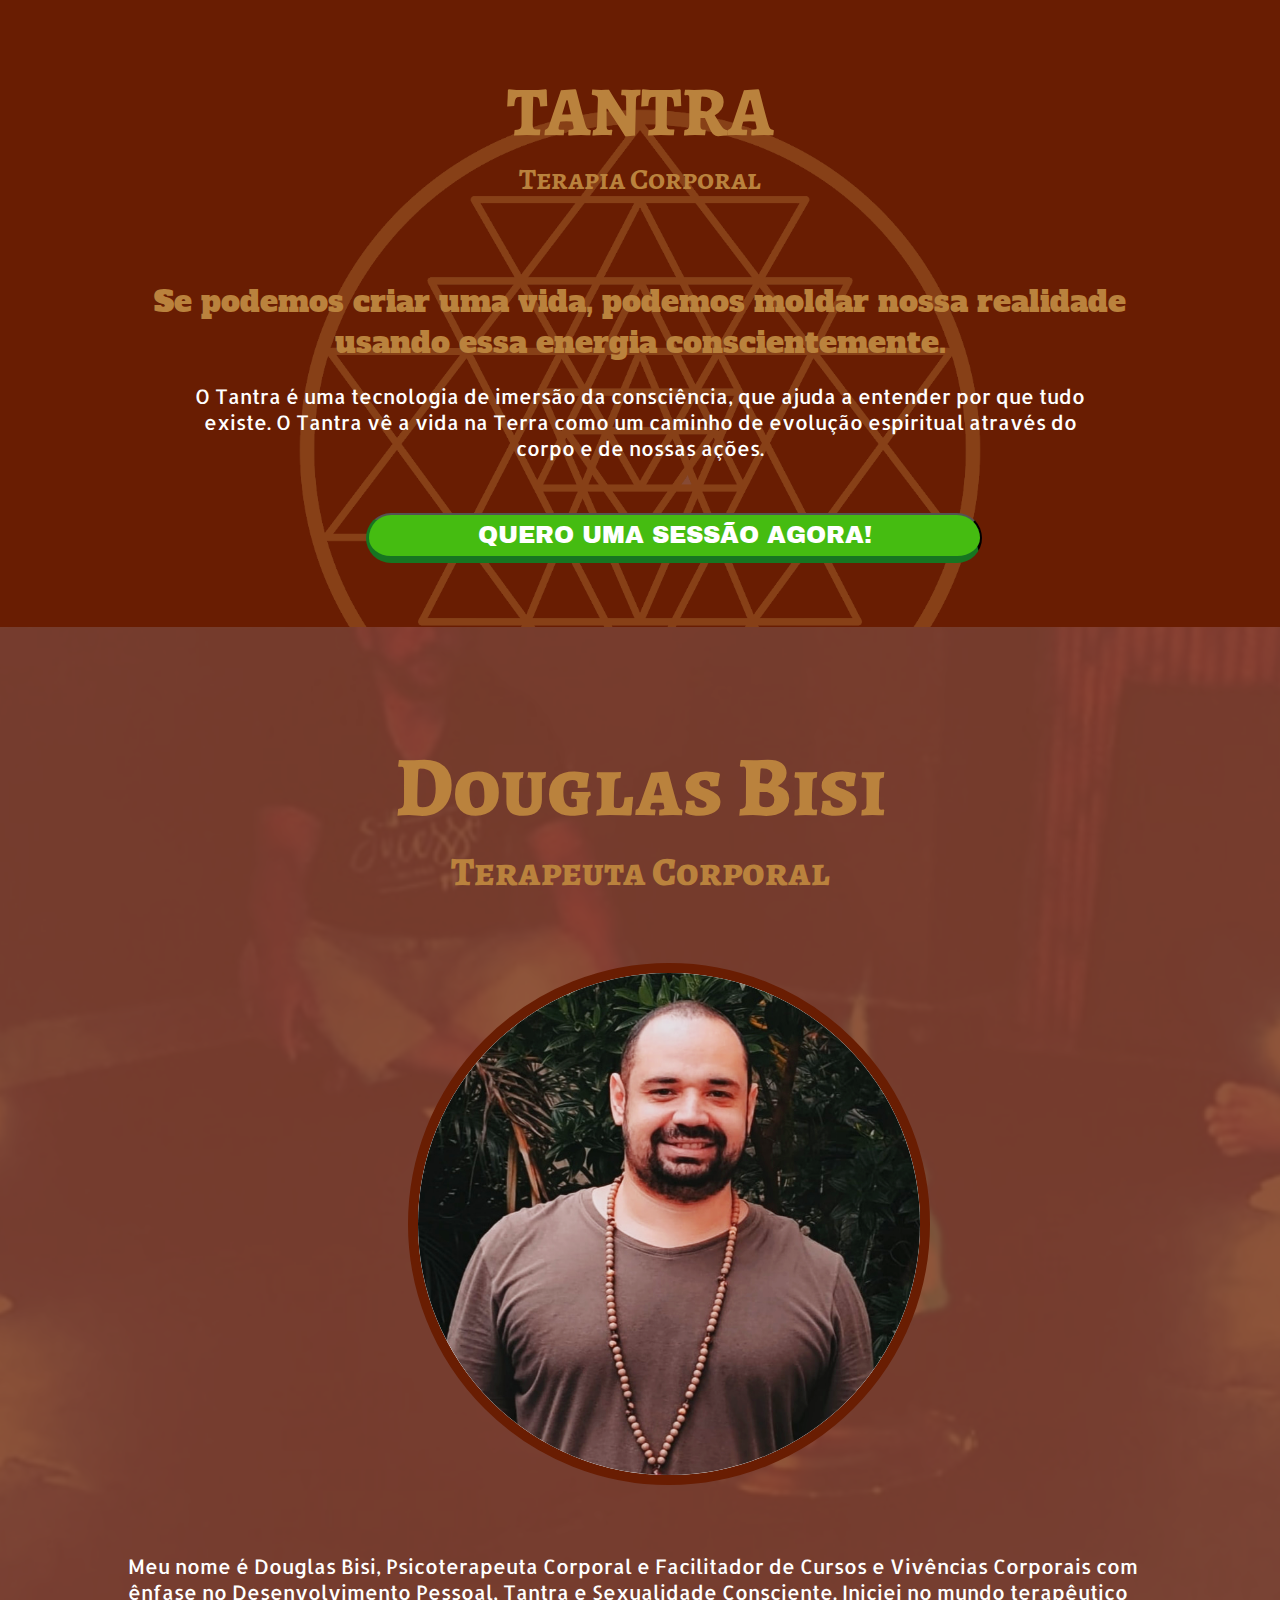
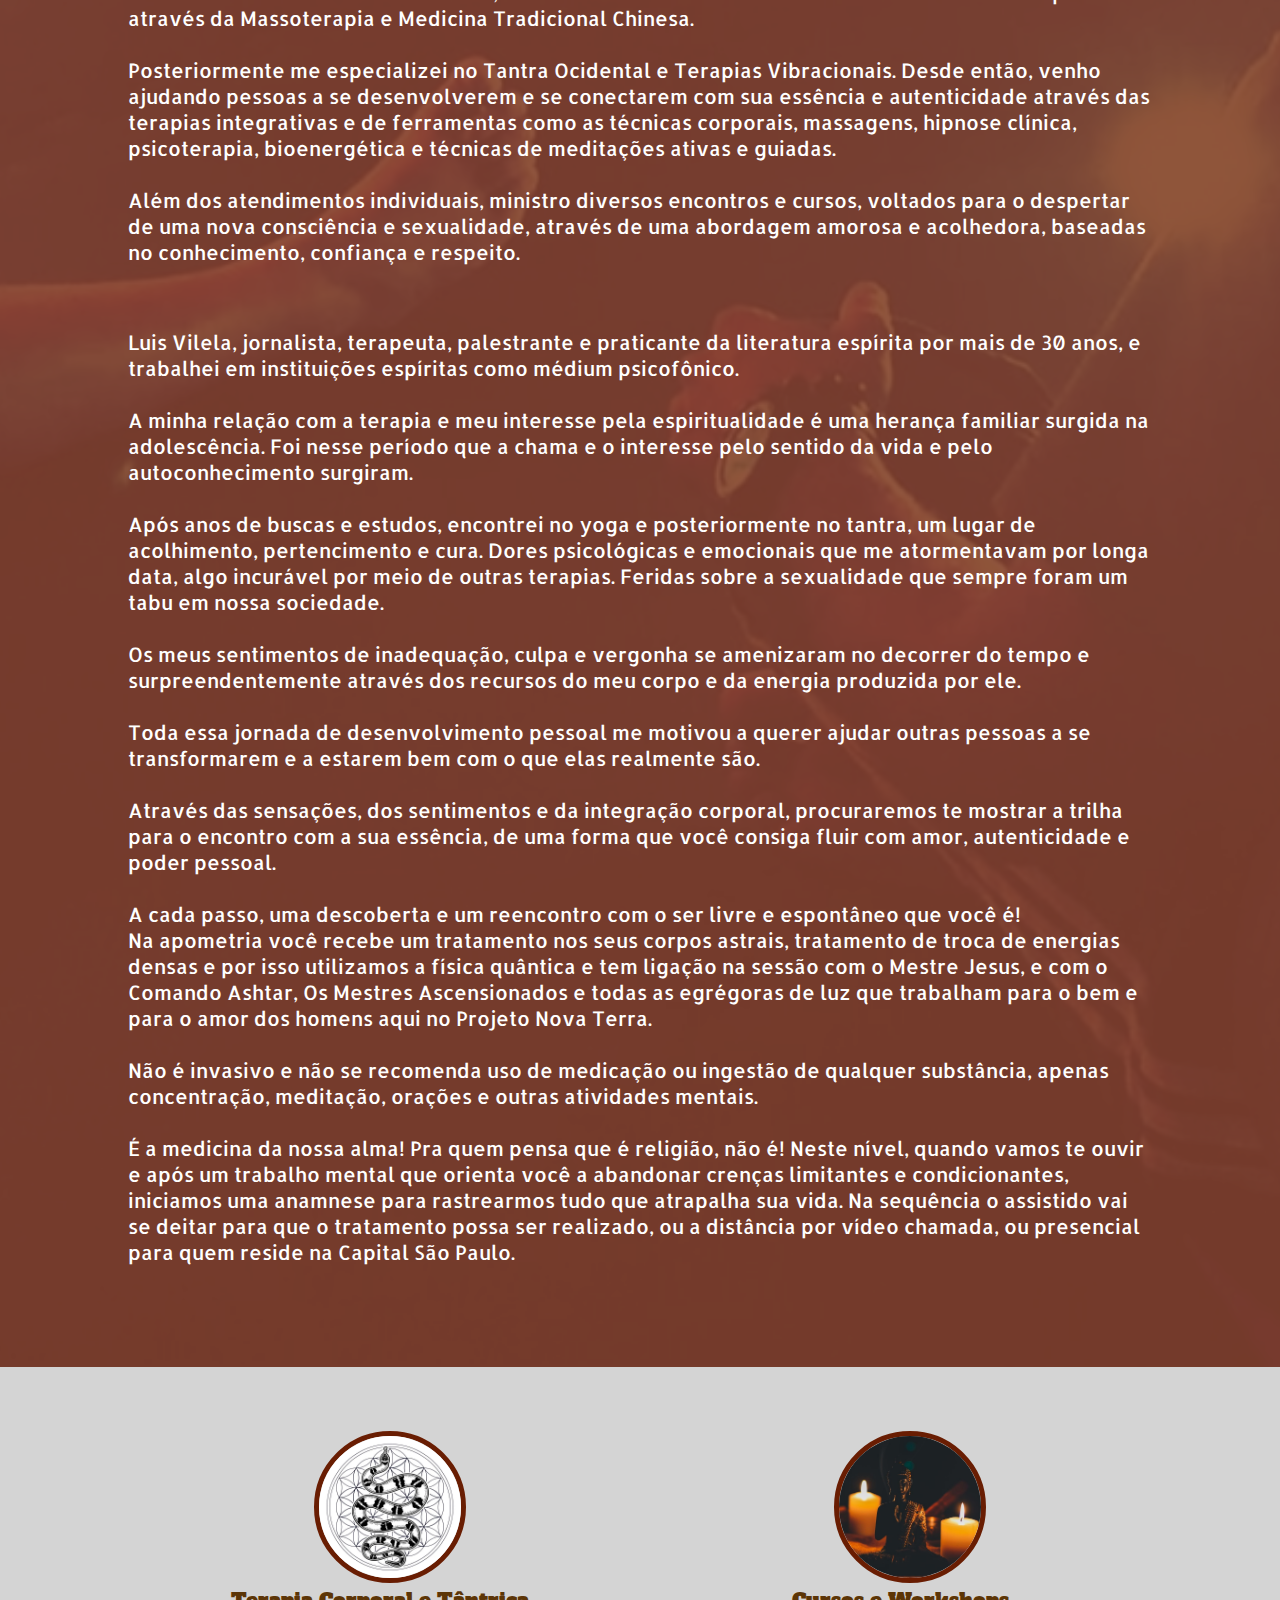
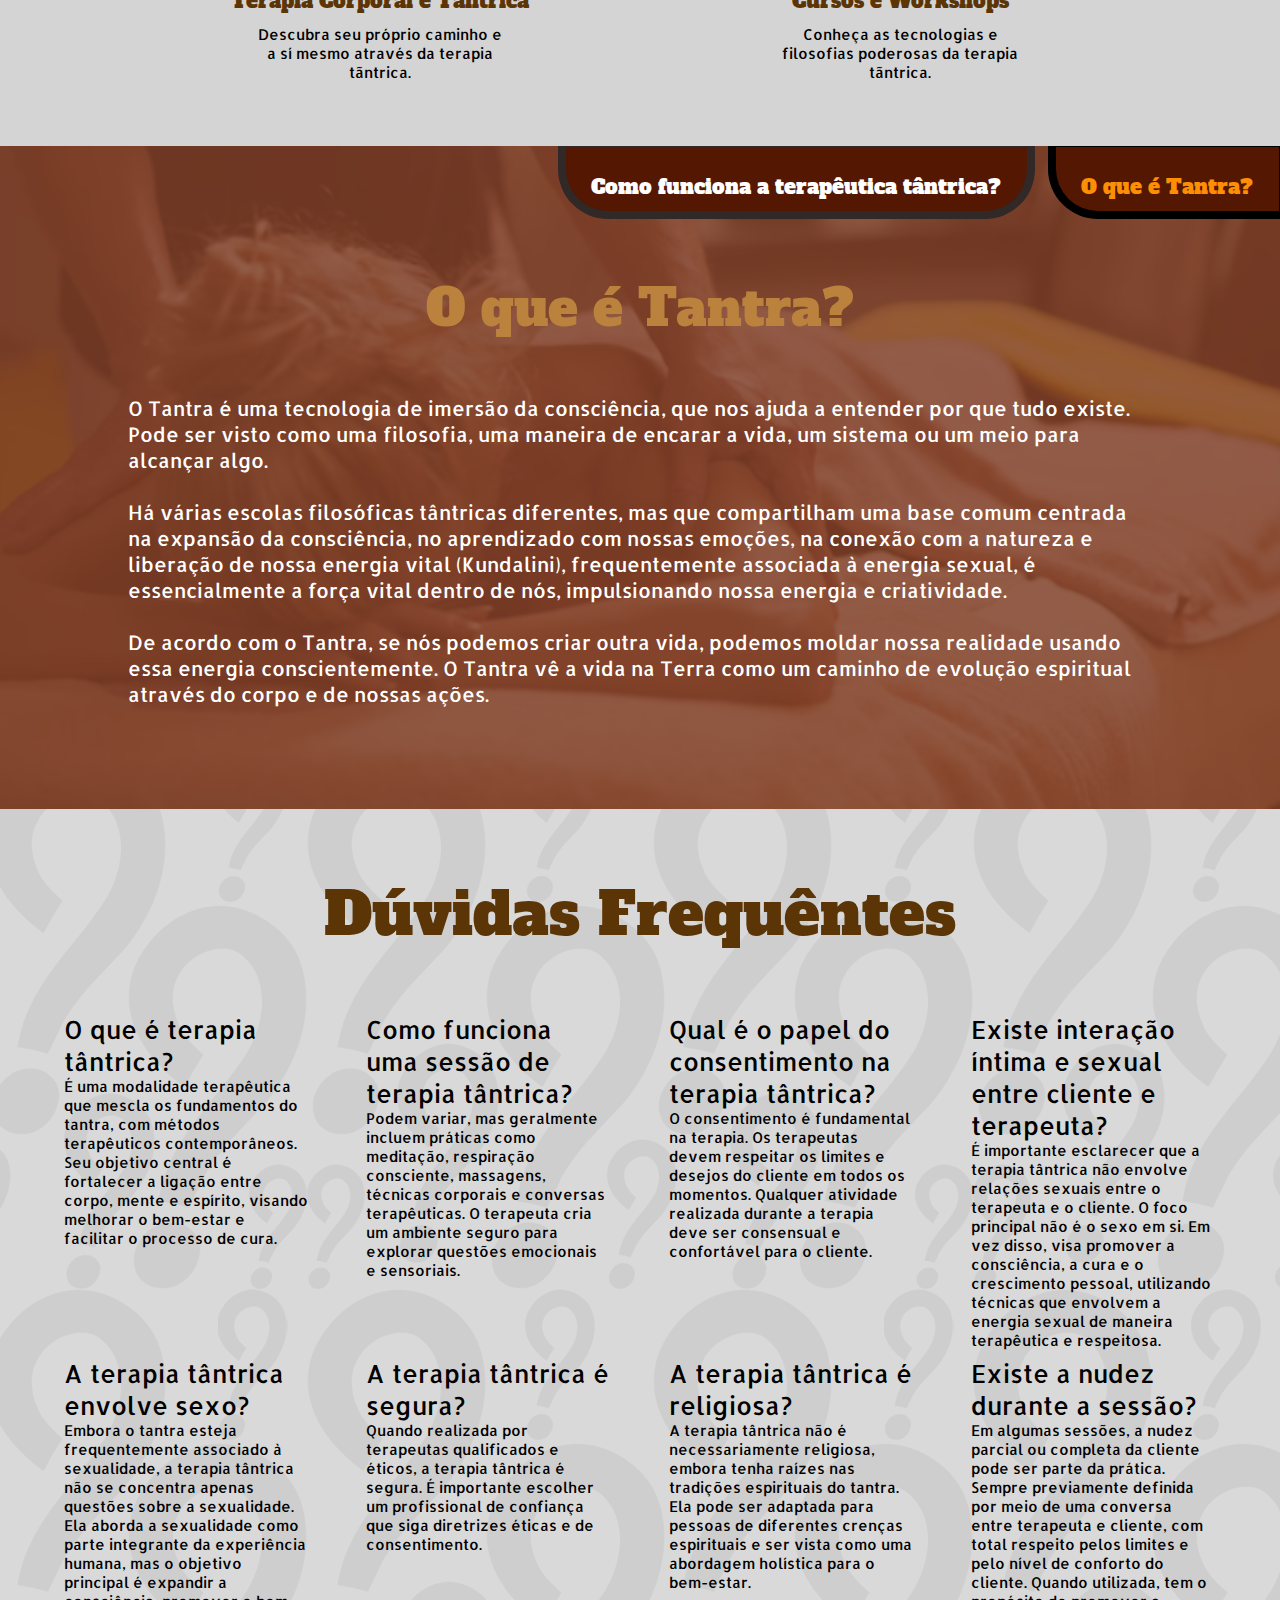
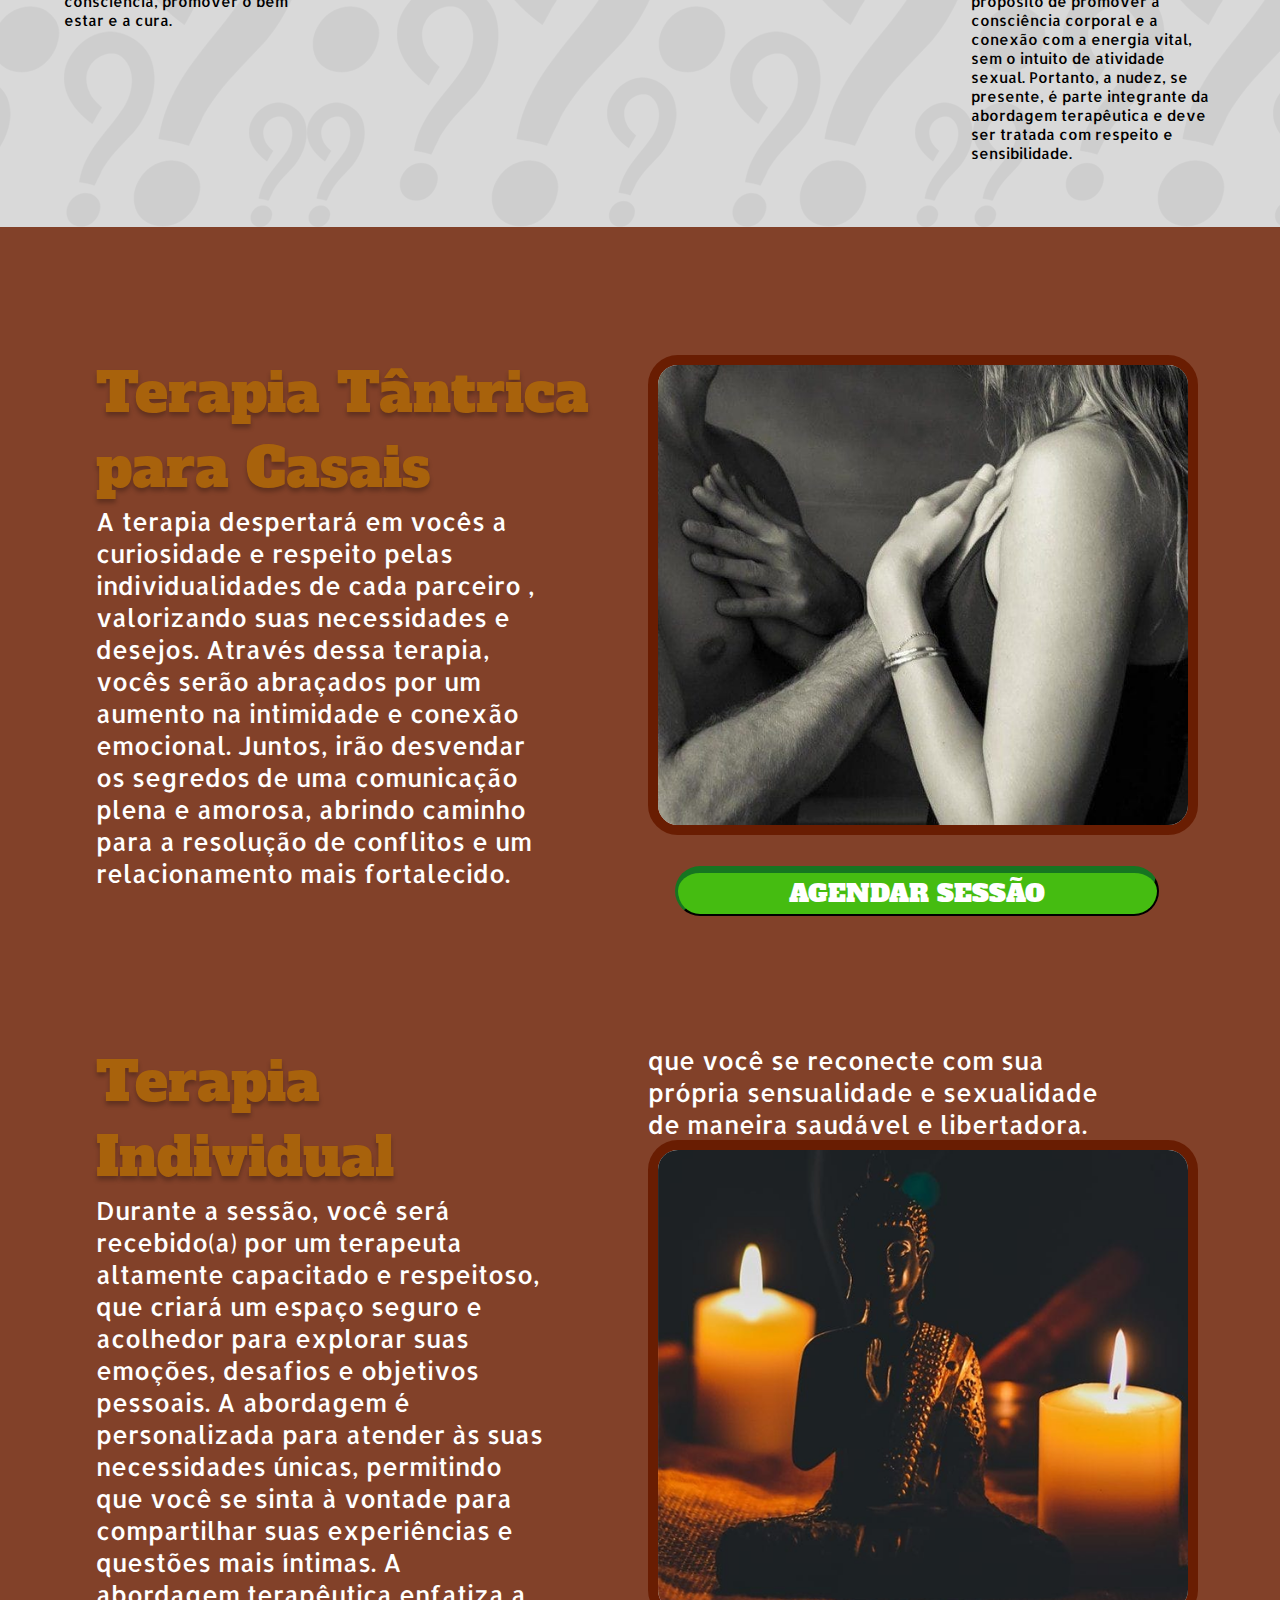
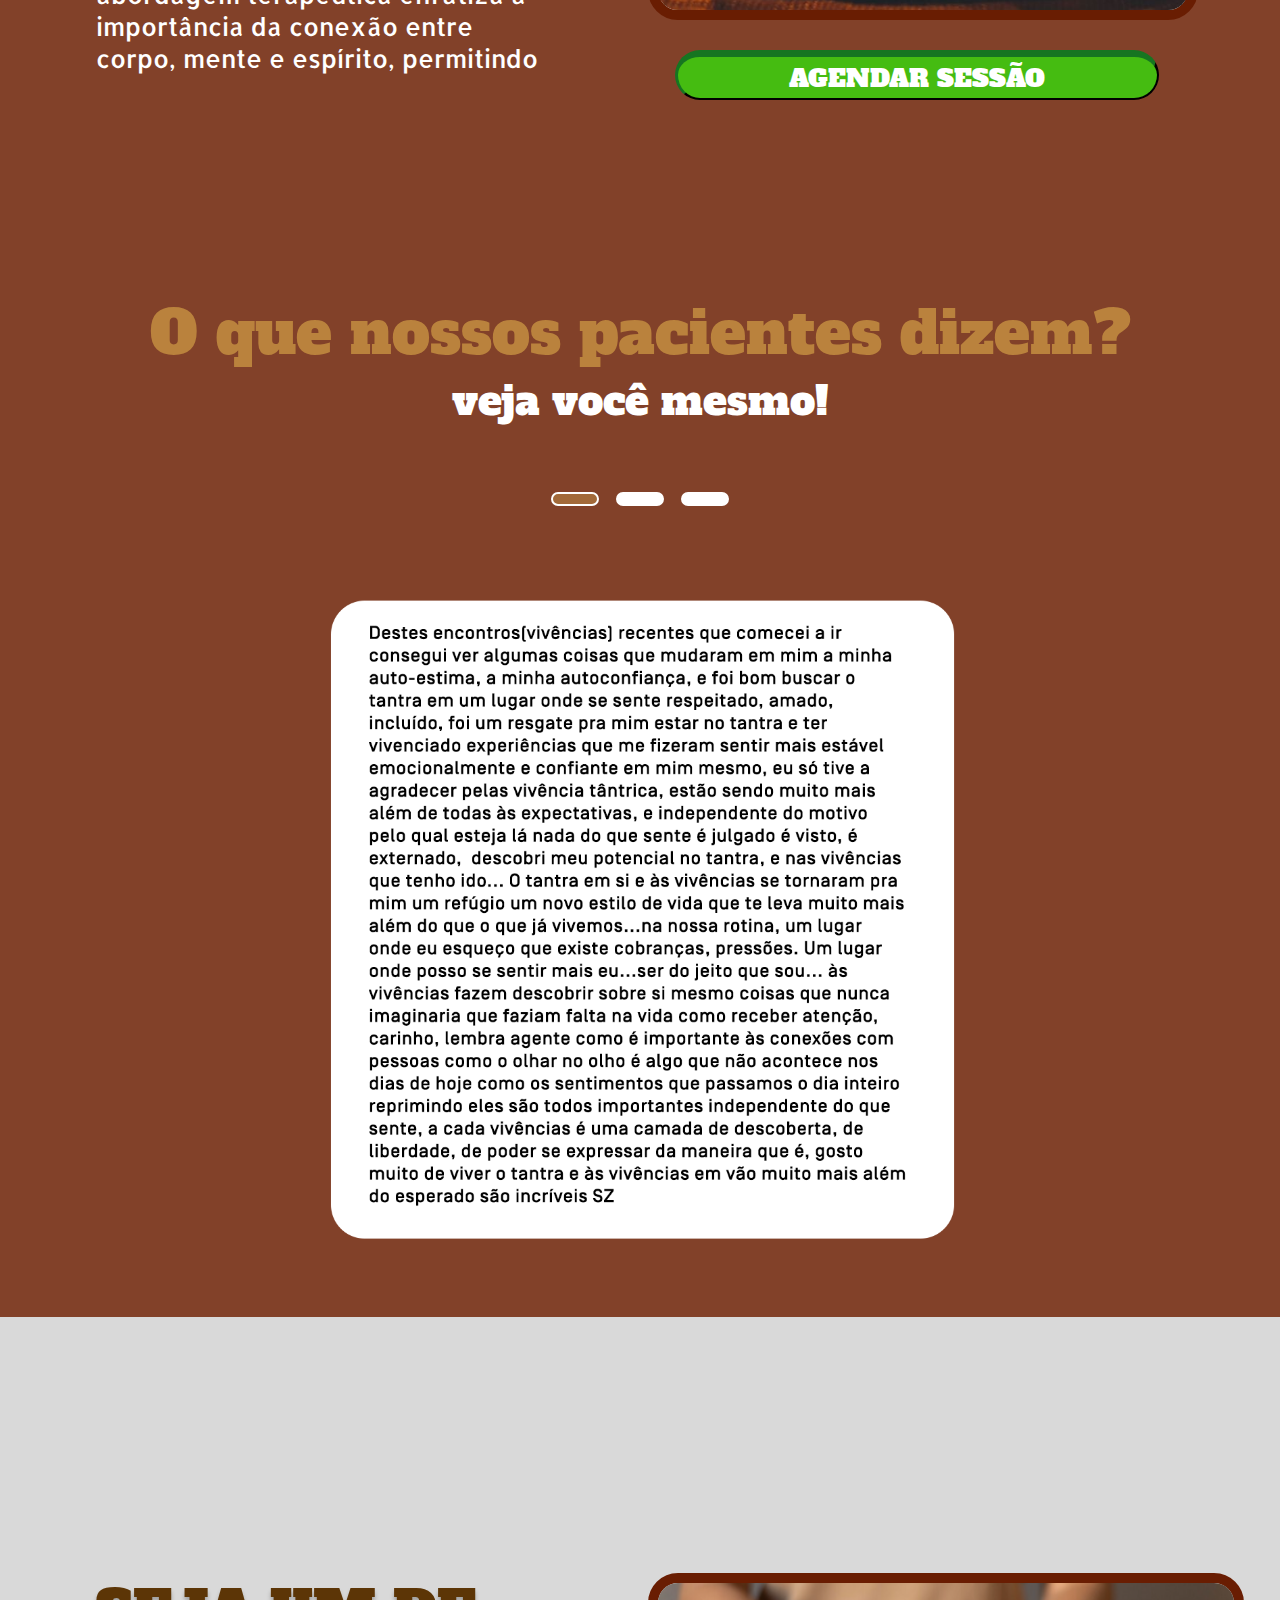
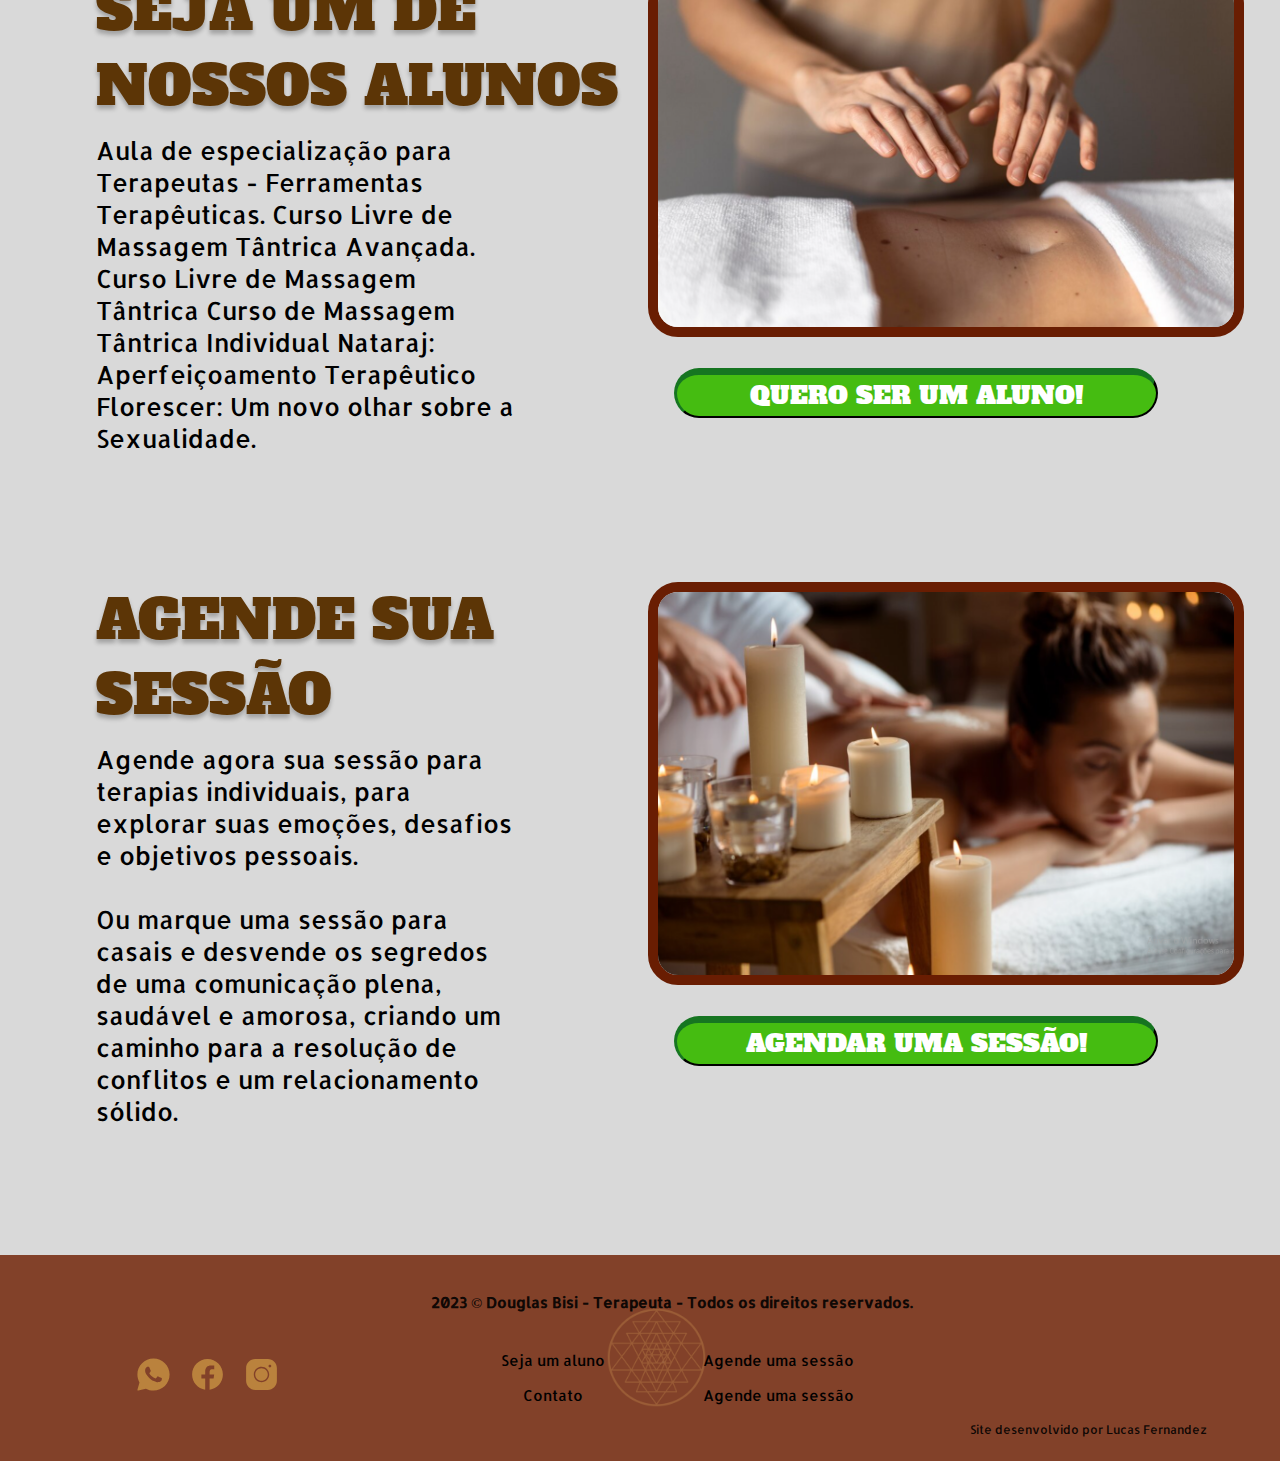
==== commit a8f9d2f5: "colocando background" ====
--- a/index.html
+++ b/index.html
@@ -293,7 +293,7 @@
                     <p>Aula de especialização para Terapeutas - Ferramentas Terapêuticas. Curso Livre de Massagem
                         Tântrica Avançada. Curso Livre de Massagem Tântrica Curso de Massagem Tântrica Individual
                         Nataraj: Aperfeiçoamento Terapêutico Florescer: Um novo olhar sobre a Sexualidade.</p>
-                    <img src="./src/imagens/seja-um-aluno.png" alt="Foto ilustrativa">
+                    <img src="./src/imagens/seja-um-aluno.svg" alt="Foto ilustrativa">
                     <input type="button" value="QUERO SER UM ALUNO!">
                 </li>
 
@@ -304,7 +304,7 @@
                         <br>Ou marque uma sessão para casais e desvende os segredos de uma comunicação plena, saudável e
                         amorosa, criando um caminho para a resolução de conflitos e um relacionamento sólido.
                     </p>
-                    <img src="./src/imagens/agende-sua-sessao.png" alt="Foto ilustrativa">
+                    <img src="./src/imagens/agende-sua-sessao.svg" alt="Foto ilustrativa">
                     <input type="button" value="AGENDAR UMA SESSÃO!">
                 </li>
             </ul>
--- a/src/css/estilo.css
+++ b/src/css/estilo.css
@@ -10,6 +10,24 @@
     background-color: #691D02;
     height: 100%;
     padding: 5% 0% 5% 0%;
+}
+
+header::before {
+    content: "";
+    position: absolute;
+    inset: 0;
+    justify-content: center;
+    background-image: url(../imagens/sri-yantra.svg);
+    background-repeat: no-repeat;
+    background-size: contain;
+    background-position: bottom;
+    opacity: 20%;
+    z-index: 0;
+}
+
+header div {
+    z-index: 1;
+    position: relative;
 }
 
 hgroup.cabecalho {
@@ -74,6 +92,23 @@
     background-color: #824129;
     height: 100%;
     padding: 8% 0%;
+    z-index: 1;
+    position: relative;
+}
+
+div.bio-douglas::before {
+    content: "";
+    position: absolute;
+    align-items: center;
+    height: 100%;
+    inset: 0;
+    justify-content: center;
+    background-image: url(../imagens/background-bio.svg);
+    background-repeat: no-repeat;
+    background-size: cover;
+    background-position: bottom;
+    opacity: 10%;
+    z-index: -1;
 }
 
 img#douglas {
@@ -165,6 +200,23 @@
 div.sobre-tantra {
     background-color: #824129;
     height: 100%;
+    position: relative;
+    z-index: 1;
+}
+
+div.sobre-tantra::before {
+    content: "";
+    position: absolute;
+    align-items: center;
+    height: 100%;
+    inset: 0;
+    justify-content: center;
+    background-image: url(../imagens/background-tantra.svg);
+    background-repeat: no-repeat;
+    background-size: cover;
+    background-position: bottom;
+    opacity: 15%;
+    z-index: -1;
 }
 
 div.carrossel1 {
@@ -261,6 +313,22 @@
     background-color: #D9D9D9;
     height: 100%;
     padding: 5% 5% 5% 5%;
+    position: relative;
+    z-index: 1;
+}
+
+div.duvidas::before {
+    content: "";
+    position: absolute;
+    align-items: center;
+    height: 100%;
+    inset: 0;
+    justify-content: center;
+    background-image: url(../imagens/background-perguntas.svg);
+    background-repeat: repeat;
+    background-position: bottom;
+    opacity: 50%;
+    z-index: -1;
 }
 
 h1#duvidas-frequentes {
@@ -308,6 +376,23 @@
     background-color: #824129;
     width: 100%;
     height: 100%;
+    position: relative;
+    z-index: 1;
+}
+
+div.cta::before {
+    content: "";
+    position: absolute;
+    align-items: center;
+    height: 100%;
+    inset: 0;
+    justify-content: center;
+    background-image: url(../imagens/background-cta.svg);
+    background-repeat: no-repeat;
+    background-position: bottom;
+    background-size: cover;
+    opacity: 10%;
+    z-index: -1;
 }
 
 div.cta li {
@@ -478,6 +563,23 @@
     background-color: #D9D9D9;
     height: 100%;
     padding: 10% 0%;
+    position: relative;
+    z-index: 1;
+}
+
+div.cta2::before {
+    content: "";
+    position: absolute;
+    align-items: center;
+    height: 100%;
+    inset: 0;
+    justify-content: center;
+    background-image: url(../imagens/background-cta.svg);
+    background-repeat: no-repeat;
+    background-position: bottom;
+    background-size: cover;
+    opacity: 10%;
+    z-index: -1;
 }
 
 div.cta2 li {
@@ -567,6 +669,27 @@
     height: 100%;
 }
 
+div.footer::before {
+    content: "";
+    position: absolute;
+    align-items: center;
+    inset: 0;
+    justify-content: center;
+    background-image: url(../imagens/sri-yantra.svg);
+    background-repeat: no-repeat;
+    background-size: contain;
+    background-position: bottom;
+    opacity: 20%;
+    z-index: -1;
+    margin: 0% 0% 0% 2.5%;
+}
+
+div.footer {
+    position: relative;
+    width: 100%;
+    z-index: 1;
+}
+
 div.icons {
     width: 30%;
     float: left;
@@ -578,20 +701,18 @@
 div.icons img {
     width: 35px;
     margin: 0% 3%;
-}
-
-div.icons a{
-    top: 30%;
+    cursor: pointer;
 }
 
 hgroup.footer2 {
-    width: 50%;
-    margin: 0 auto;
-    text-align: center;
+    width: 60%;
+    text-align: center;
+    margin: 0 auto;
     column-count: 2;
-}
-
-hgroup.footer2 p{
+    padding-right: 26%;
+}
+
+hgroup.footer2 p {
     color: #000;
     text-align: center;
     font-family: Allerta;
@@ -600,30 +721,32 @@
     font-weight: 400;
     line-height: normal;
     padding-bottom: 8%;
-}
-
-p#copy{
+    text-align: center;
+    margin: 0 auto;
+}
+
+p#copy {
     width: 50%;
     margin: 0 auto;
     text-align: center;
     padding-bottom: 3%;
     color: rgba(0, 0, 0, 0.90);
-text-align: center;
-font-family: Allerta;
-font-size: 15px;
-font-style: normal;
-font-weight: 400;
-line-height: normal;
-}
-
-p#lucas{
+    text-align: center;
+    font-family: Allerta;
+    font-size: 15px;
+    font-style: normal;
+    font-weight: 600;
+    line-height: normal;
+}
+
+p#lucas {
     width: 30%;
     float: right;
     color: rgba(0, 0, 0, 0.90);
-text-align: center;
-font-family: Allerta;
-font-size: 12px;
-font-style: normal;
-font-weight: 400;
-line-height: normal;
+    text-align: center;
+    font-family: Allerta;
+    font-size: 12px;
+    font-style: normal;
+    font-weight: 400;
+    line-height: normal;
 }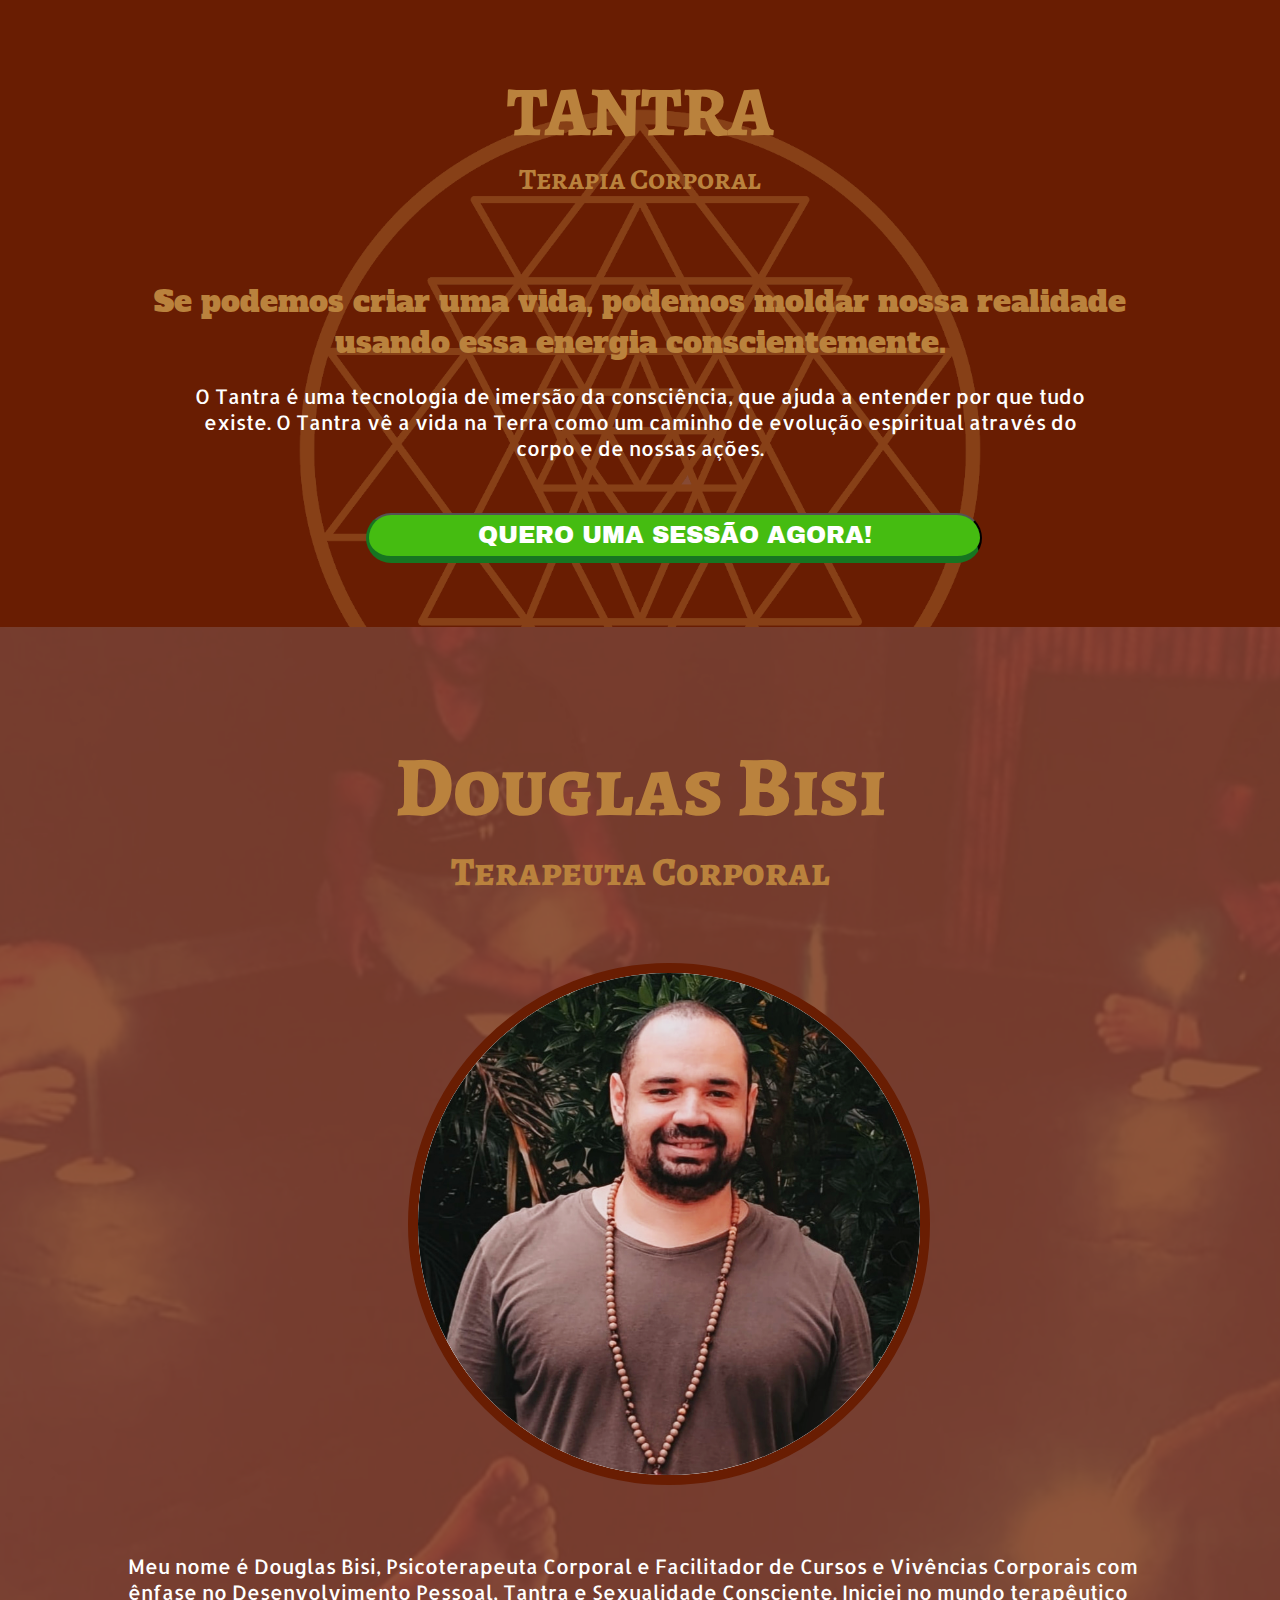
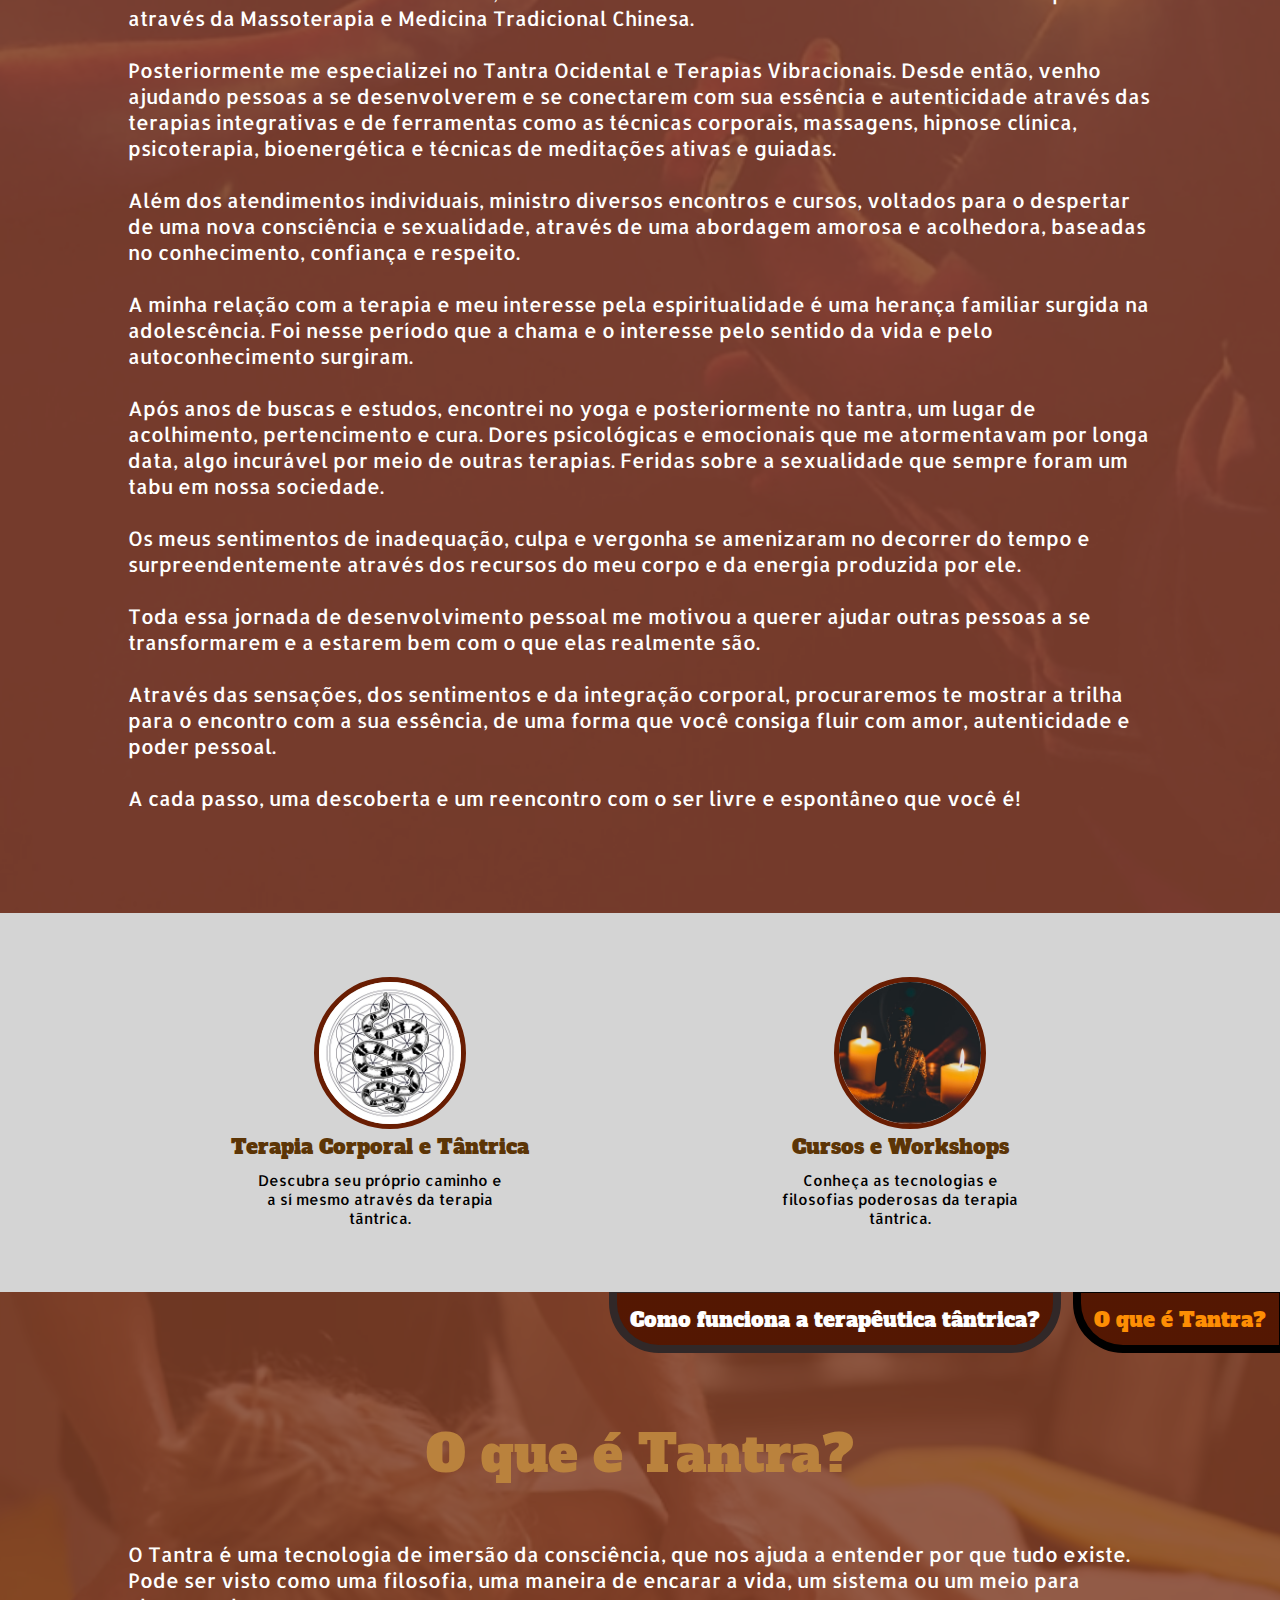
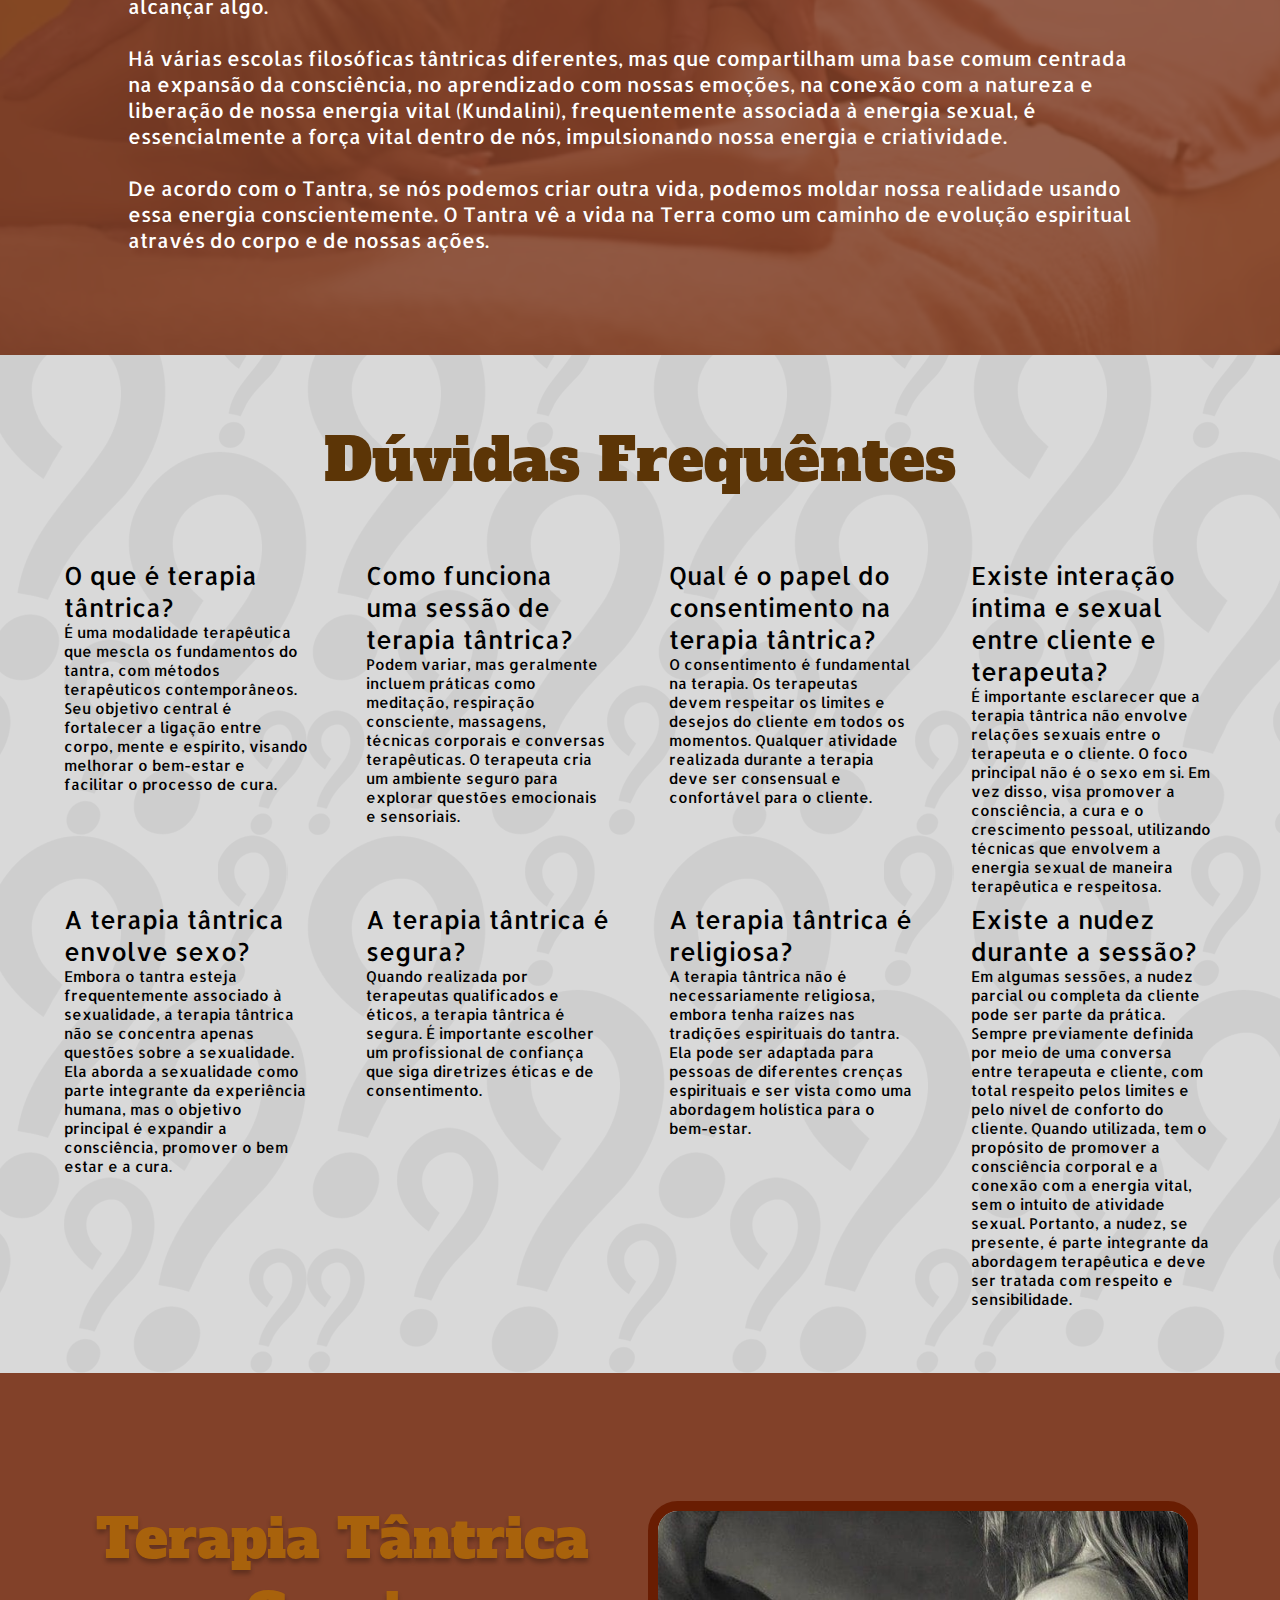
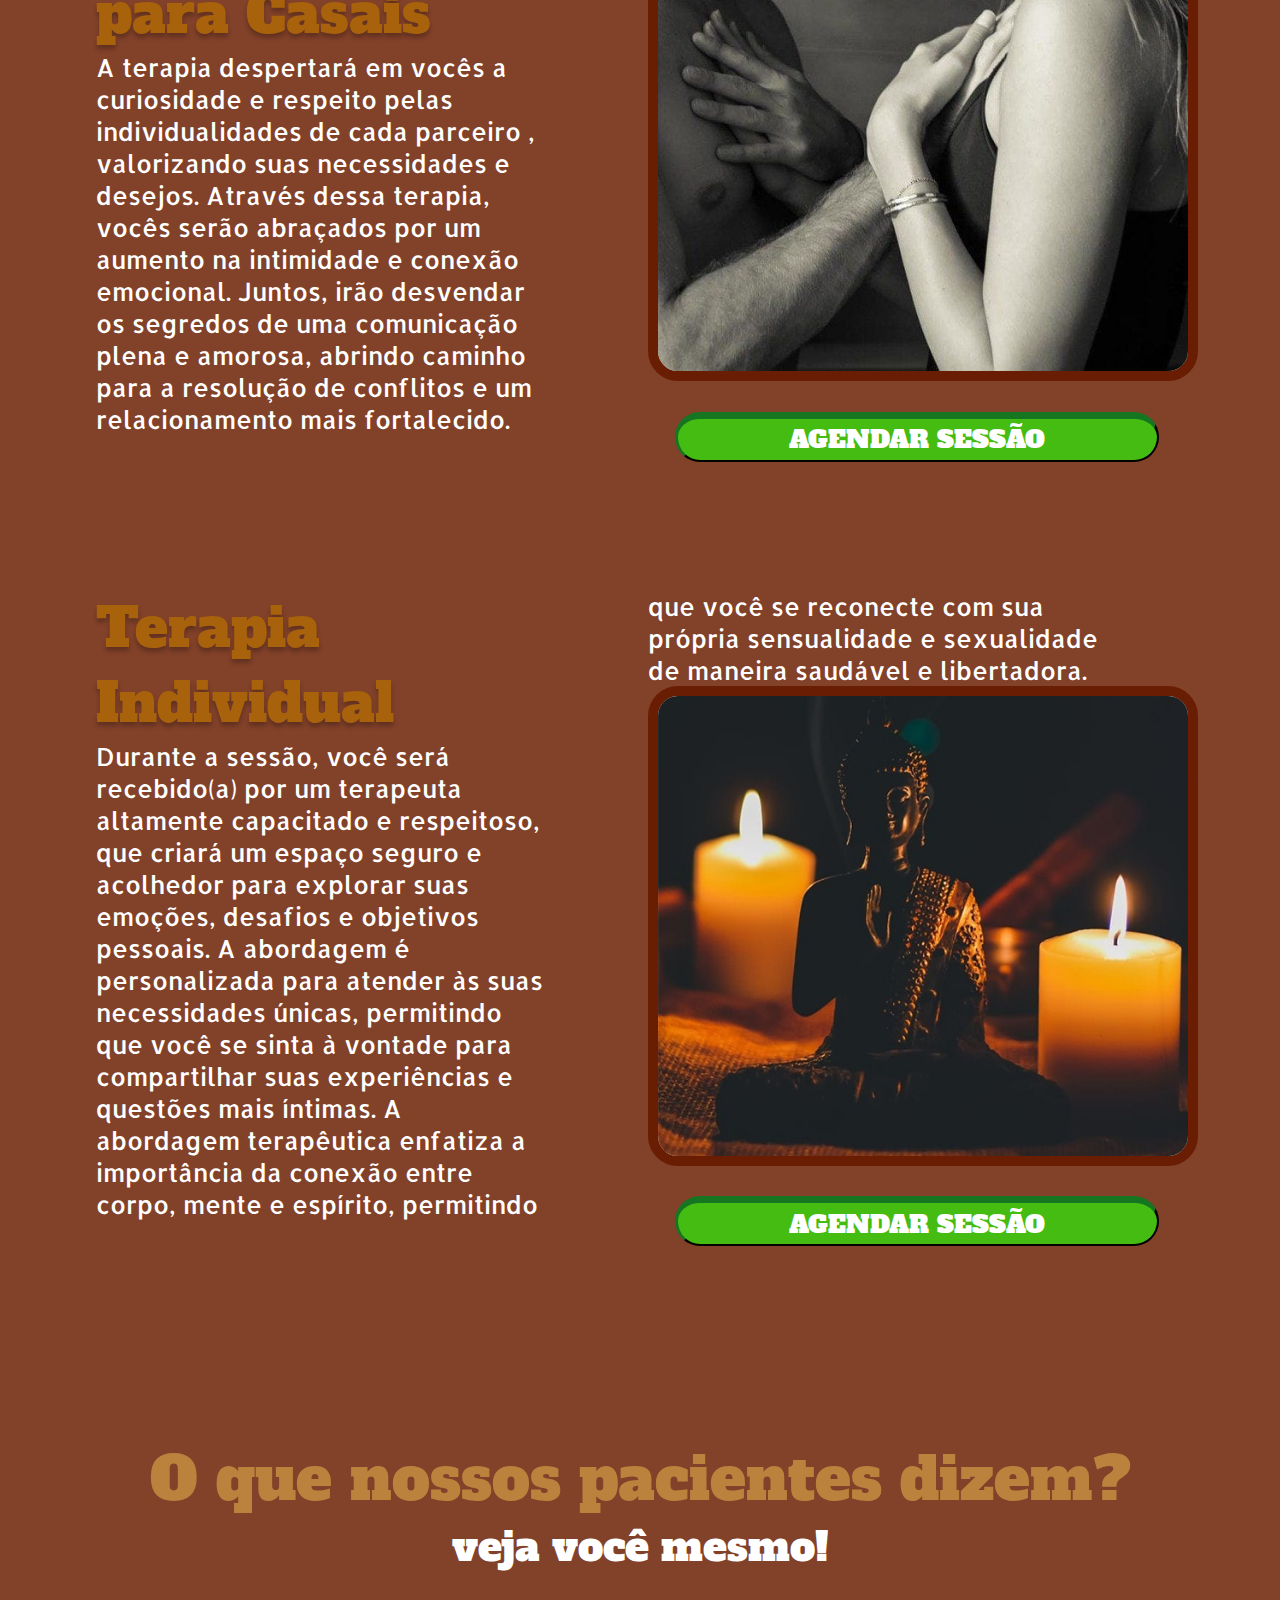
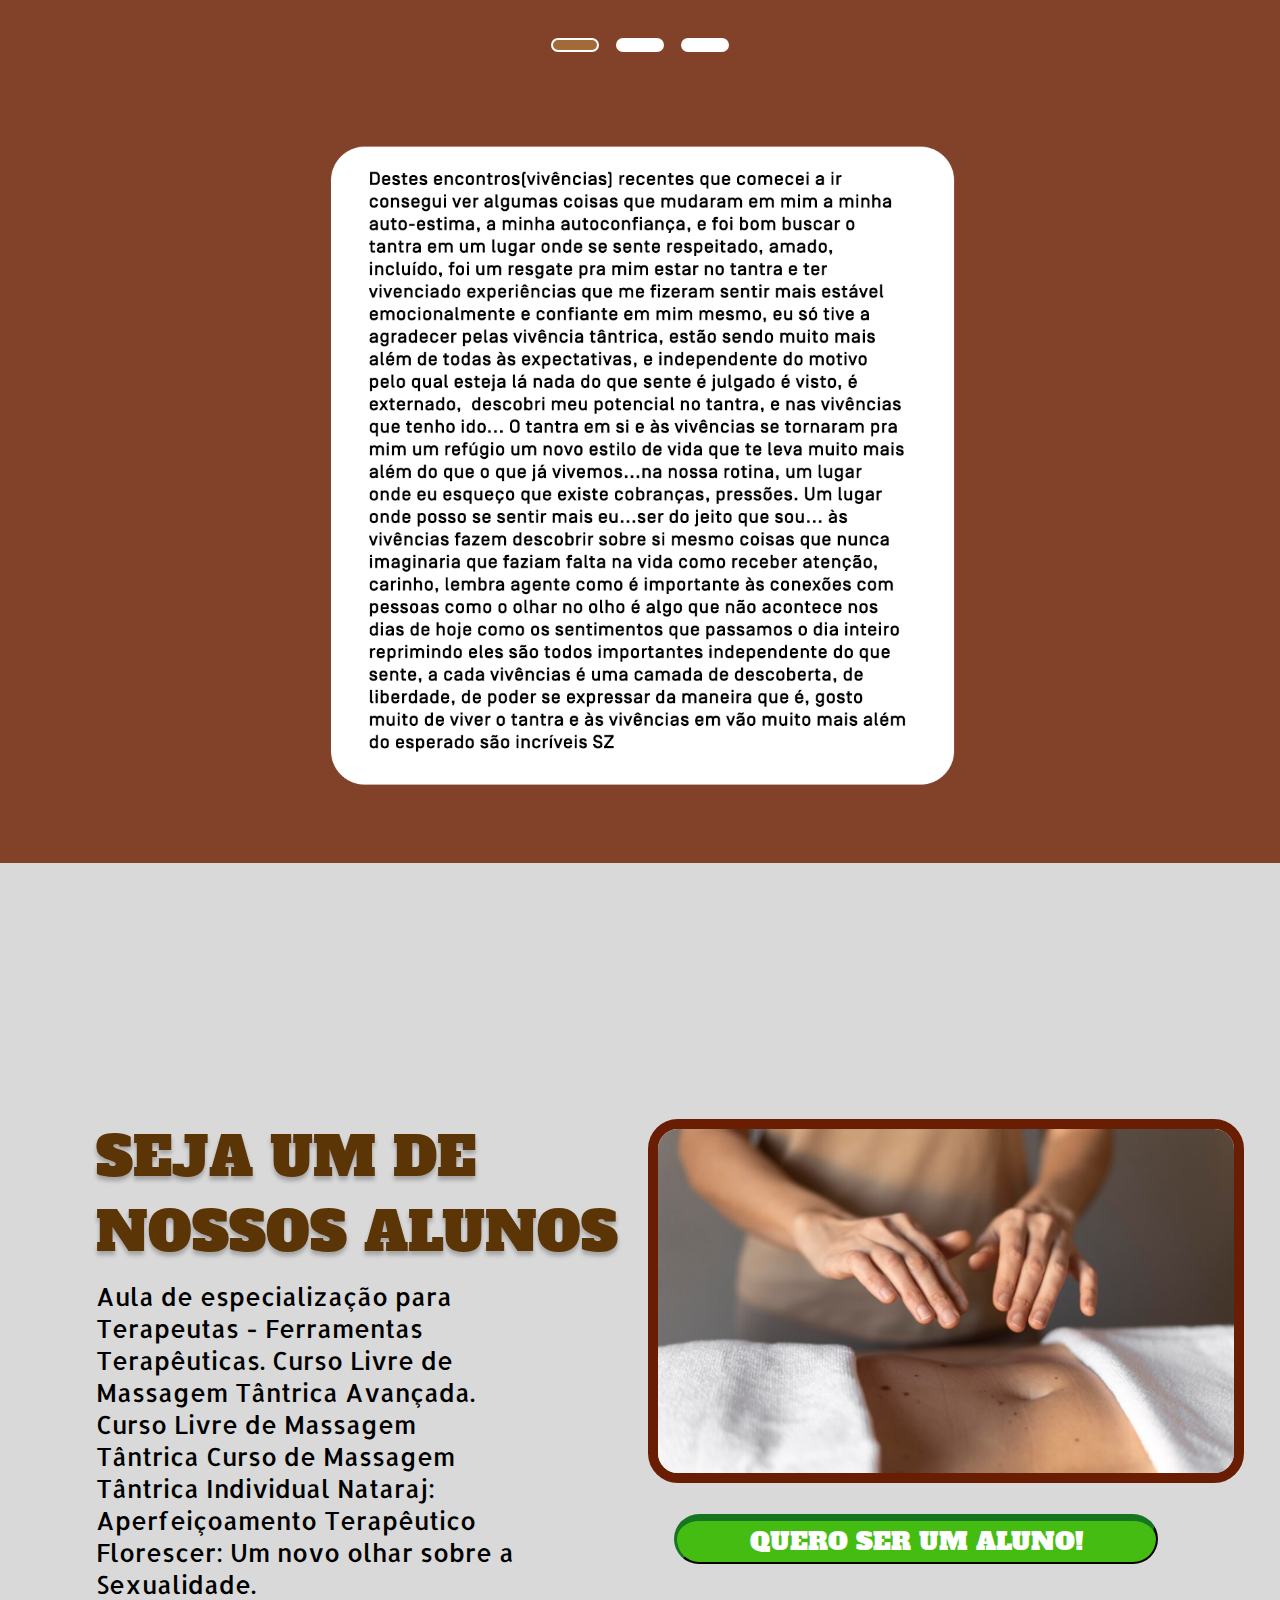
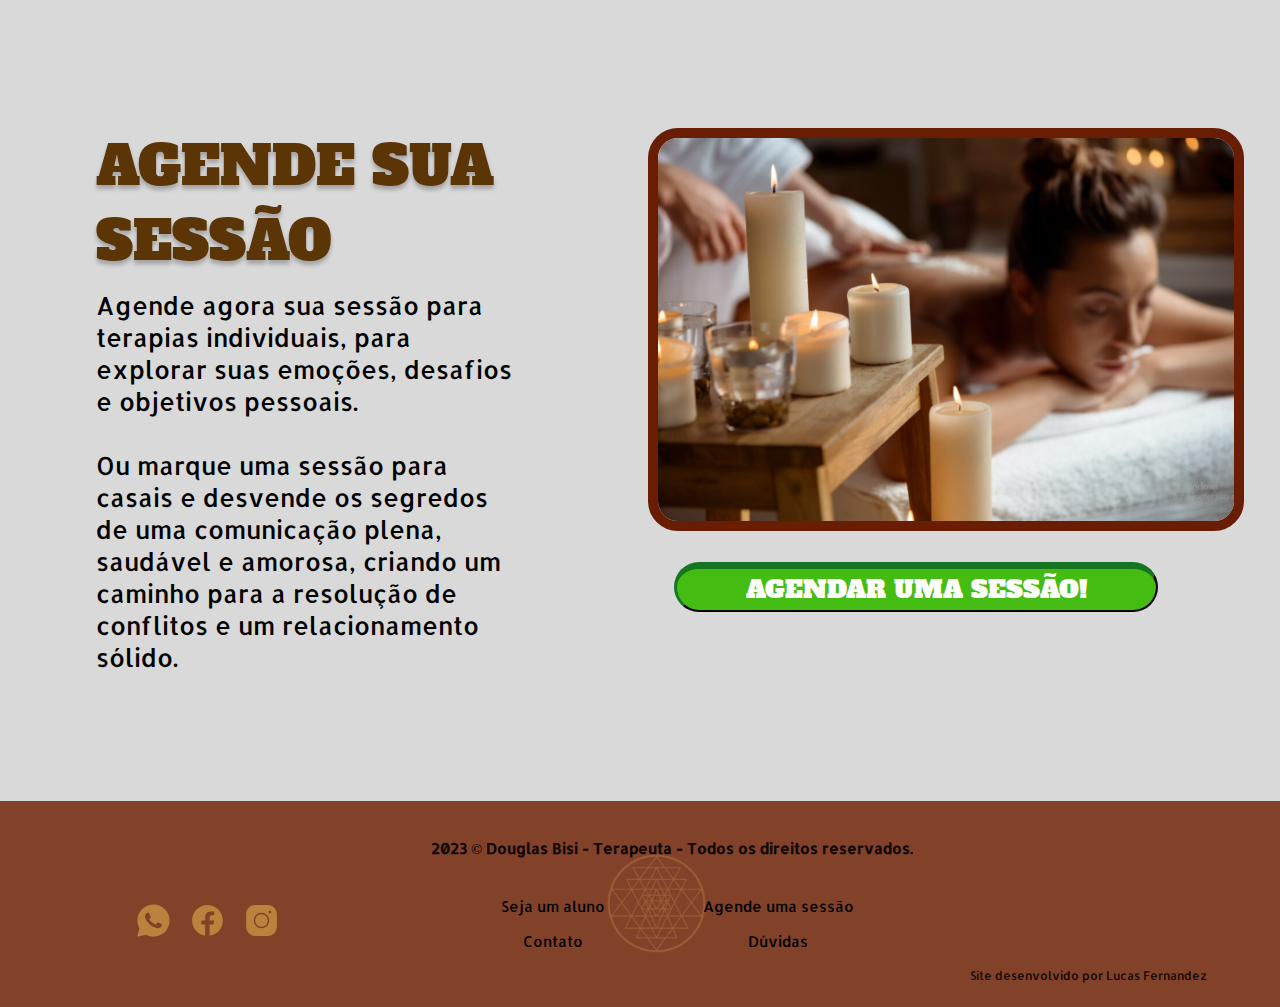
==== commit 21631aa7: "Atualização de reponsividade" ====
--- a/index.html
+++ b/index.html
@@ -47,13 +47,9 @@
                     terapias integrativas e de ferramentas como as técnicas corporais, massagens, hipnose clínica,
                     psicoterapia, bioenergética e técnicas de meditações ativas e guiadas.<br>
 
-
                     <br>Além dos atendimentos individuais, ministro diversos encontros e cursos, voltados para o
                     despertar de uma nova consciência e sexualidade, através de uma abordagem amorosa e acolhedora,
                     baseadas no conhecimento, confiança e respeito.<br>
-
-                <p id="text-luis">Luis Vilela, jornalista, terapeuta, palestrante e praticante da literatura espírita
-                    por mais de 30 anos, e trabalhei em instituições espíritas como médium psicofônico.<br>
 
                     <br>A minha relação com a terapia e meu interesse pela espiritualidade é uma herança familiar
                     surgida na adolescência. Foi nesse período que a chama e o interesse pelo sentido da vida e pelo
@@ -75,19 +71,8 @@
                     autenticidade e poder pessoal.<br>
 
                     <br>A cada passo, uma descoberta e um reencontro com o ser livre e espontâneo que você é!
-                    <br>Na apometria você recebe um tratamento nos seus corpos astrais, tratamento de troca de energias
-                    densas e por isso utilizamos a física quântica e tem ligação na sessão com o Mestre Jesus, e com o
-                    Comando Ashtar, Os Mestres Ascensionados e todas as egrégoras de luz que trabalham para o bem e para
-                    o amor dos homens aqui no Projeto Nova Terra.<br>
-
-                    <br>Não é invasivo e não se recomenda uso de medicação ou ingestão de qualquer substância, apenas
-                    concentração, meditação, orações e outras atividades mentais.<br>
-
-                    <br>É a medicina da nossa alma! Pra quem pensa que é religião, não é! Neste nível, quando vamos te
-                    ouvir e após um trabalho mental que orienta você a abandonar crenças limitantes e condicionantes,
-                    iniciamos uma anamnese para rastrearmos tudo que atrapalha sua vida. Na sequência o assistido vai se
-                    deitar para que o tratamento possa ser realizado, ou a distância por vídeo chamada, ou presencial
-                    para quem reside na Capital São Paulo.
+                    <br>
+
                 </p>
             </hgroup>
         </div>
@@ -136,7 +121,7 @@
                 </div>
 
                 <div class="texto">
-                    <h1>Como Funciona a Terapêutica Tântrica?</h1>
+                    <h1 id="como-funciona">Como Funciona a Terapêutica Tântrica?</h1>
                     <p>A sessão de Psicoterapia Tântrica e Terapia Corporal Tântrica individual e personalizada baseada
                         no desenvolvimento pessoal é uma experiência terapêutica holística e profundamente
                         transformadora, que combina os princípios do Tantra com a sabedoria da terapia corporal para
@@ -339,7 +324,7 @@
                 </a>
 
                 <a href="">
-                    <p>Agende uma sessão</p>
+                    <p>Dúvidas</p>
                 </a>
             </hgroup>
             <p id="lucas">Site desenvolvido por Lucas Fernandez</p>
--- a/src/css/estilo.css
+++ b/src/css/estilo.css
@@ -87,7 +87,7 @@
     margin: 0% 28.6%;
 }
 
-/* ----------nav(Biografia e cards)---------- */
+/* ----------nav(Biografia)---------- */
 div.bio-douglas {
     background-color: #824129;
     height: 100%;
@@ -148,7 +148,7 @@
     margin: 0 auto;
     padding-top: 5%;
 }
-
+/* ----------nav(Cards)---------- */
 div.cards {
     background-color: #D4D4D4;
     height: 100%;
@@ -269,7 +269,7 @@
     font-family: Alfa Slab One;
     font-size: 20px;
     font-weight: 400;
-    padding: 2%;
+    padding: 1%;
     padding-bottom: 3%;
     cursor: pointer;
 }
@@ -471,7 +471,7 @@
     width: 85%;
 }
 
-/* -----------------main(cta2/Depoimentos)----------------- */
+/* ----------------main(Depoimentos)---------------- */
 div.depoimentos {
     height: 100%;
     margin-top: 15%;
--- a/src/css/reponsivo.css
+++ b/src/css/reponsivo.css
@@ -1,8 +1,426 @@
 @media screen and (max-width: 768px) {
+    body {
+        width: 100%;
+    }
+
+    /* -----------------Cabeçalho----------------- */
+    header input {
+        width: 416px;
+        height: 50px;
+        margin: 0% 22.3%;
+        font-size: 22.2px;
+    }
+
+    header::before {
+        content: "";
+        position: absolute;
+        inset: 0;
+        margin-bottom: 10%;
+        justify-content: center;
+        background-image: url(../imagens/sri-yantra.svg);
+        background-repeat: no-repeat;
+        background-size: 90%;
+        background-position: bottom;
+        opacity: 20%;
+        z-index: 0;
+    }
+
+    /* ----------nav(Biografia e cards)---------- */
+    img#douglas {
+        width: 422px;
+        margin: 0% 21.87%;
+    }
+
+    div.bio-douglas h1 {
+        font-size: 75px;
+    }
+
+    div.bio-douglas h2 {
+        font-size: 35px;
+    }
+
+    hgroup.douglas p {
+        font-size: 18px;
+    }
+
+    /* ----------nav(Cards)---------- */
+    div.cards img {
+        margin: 0% 25%;
+    }
+
+    /* -----------------main(Carrossel)----------------- */
+    div.botoes-carrossel button {
+        font-size: 18px;
+        padding: 1% 5%;
+    }
+
+    div.texto h1 {
+        font-size: 40px;
+    }
+
+    div.texto p {
+        font-size: 18px;
+    }
+
+    /* -----------------main(Dúvidas Frequêntes)----------------- */
+    div.duvidas li h1 {
+        font-size: 18px;
+    }
+
+    div.duvidas li p {
+        font-size: 11px;
+    }
+
+    h1#duvidas-frequentes {
+        font-size: 50px;
+    }
+
+    /* -----------------main(cta)----------------- */
+    div.cta ul {
+        width: 100%;
+        height: 100%;
+    }
+
+    div.cta li {
+        column-count: 2;
+        width: 85%;
+        height: 100%;
+        margin: 0 auto;
+    }
+
+    li#terapia-para-casais,
+    li#terapia-individual {
+        height: 100%;
+    }
+
+    li#terapia-para-casais h1,
+    li#terapia-individual h1 {
+        font-size: 50px;
+    }
+
+    li#terapia-para-casais p,
+    li#terapia-individual p {
+        font-size: 16.62px;
+    }
+
+    li#terapia-para-casais input,
+    li#terapia-individual input {
+        width: 284px;
+        height: 45px;
+        font-size: 18px;
+        margin-left: 8%;
+        margin-bottom: 30%;
+    }
+
+    li#terapia-para-casais img {
+        width: 320px;
+        border: 8px solid #691D02;
+        margin-top: 50%;
+    }
+
+    li#terapia-individual img {
+        width: 320px;
+        border: 8px solid #691D02;
+        margin-top: 40%;
+    }
+
+    /* ----------------main(Depoimentos)---------------- */
+    div.depoimentos h1 {
+        font-size: 50px;
+    }
+
+    div.depoimentos h2 {
+        font-size: 30px;
+    }
+
+    .imagem img {
+        width: 611px;
+    }
+
+    /* -----------------main(cta2)----------------- */
+    li#seja-um-aluno input,
+    li#agende-sua-sessao input {
+        width: 284px;
+        height: 50px;
+        font-size: 18px;
+        margin-bottom: 40%;
+    }
+
+    li#seja-um-aluno img {
+        width: 296px;
+        border: 8px solid #691D02;
+        margin-bottom: 5%;
+        margin-top: 60%;
+    }
+
+    li#agende-sua-sessao img {
+        width: 296px;
+        border: 8px solid #691D02;
+        margin-bottom: 5%;
+        margin-top: 40%;
+    }
+
+    li#seja-um-aluno h1,
+    li#agende-sua-sessao h1 {
+        font-size: 45px;
+        padding-bottom: 2%;
+    }
+
+    li#seja-um-aluno p,
+    li#agende-sua-sessao p {
+        font-size: 16.62px;
+        width: 80%;
+    }
+
+    li#seja-um-aluno,
+    li#agende-sua-sessao {
+        padding-top: 0%;
+    }
+
+    /* ------------------Rodapé------------------ */
+    footer {
+        background-color: #824129;
+        padding: 5% 0%;
+        width: 100%;
+        height: 100%;
+    }
 }
 
 @media (max-width: 425px) {
+    body {
+        width: 100%;
+    }
+
+        /* -----------------Cabeçalho----------------- */
+        hgroup.cabecalho {
+            width: 90%;
+        }
+
+        hgroup.cabecalho h1 {
+            font-size: 50px;
+        }
+        
+        hgroup.cabecalho h2 {
+            font-size: 30px;
+        }
+        
+        hgroup.cabecalho h3 {
+            font-size: 18px;
+            width: 100%;
+        }
+        
+        hgroup.cabecalho p {
+            font-size: 13px;
+        }
+        
+        header input {
+            width: 316px;
+            height: 40px;
+            margin: 0% 12%;
+            font-size: 17.5px;
+        }
+    
+        header::before {
+            content: "";
+            position: absolute;
+            inset: 0;
+            margin-bottom: 80%;
+            justify-content: center;
+            background-image: url(../imagens/sri-yantra.svg);
+            background-repeat: no-repeat;
+            background-size: 90%;
+            background-position: bottom;
+            opacity: 20%;
+            z-index: 0;
+        }
+    
+        /* ----------nav(Biografia e cards)---------- */
+        img#douglas {
+            width: 322px;
+            margin: 0% 10.87%;
+        }
+    
+        div.bio-douglas h1 {
+            font-size: 55px;
+        }
+    
+        div.bio-douglas h2 {
+            font-size: 30px;
+        }
+    
+        hgroup.douglas p {
+            font-size: 15px;
+        }
+    
+        /* ----------nav(Cards)---------- */
+        div.cards img {
+            width: 90px;
+            margin: 0% 21%;
+        }
+
+        div.cards li h1 {
+            font-size: 15px;
+        }
+        
+        
+        div.cards li p {
+            font-size: 11px;
+            width: 80%;
+        }
+    
+        /* -----------------main(Carrossel)----------------- */
+        div.botoes-carrossel button {
+            font-size: 10px;
+            padding: 0% 4%;
+        }
+    
+        div.texto h1 {
+            font-size: 40px;
+            padding-top: 5%;
+        }
+
+        h1#como-funciona{
+            font-size: 32px;
+        }
+    
+        div.texto p {
+            font-size: 15px;
+        }
+    
+        /* -----------------main(Dúvidas Frequêntes)----------------- */
+        div.duvidas li h1 {
+            font-size: 14px;
+        }
+    
+        div.duvidas li p {
+            font-size: 10px;
+        }
+    
+        h1#duvidas-frequentes {
+            font-size: 50px;
+        }
+    
+        div.duvidas ul {
+            column-count: 4;
+            column-gap: 10%;
+        }
+
+        div.duvidas li{
+            bottom: 80%;
+        }
+        /* -----------------main(cta)----------------- */
+        div.cta ul {
+            width: 100%;
+            height: 100%;
+        }
+    
+        div.cta li {
+            column-count: 2;
+            width: 85%;
+            height: 100%;
+            margin: 0 auto;
+        }
+    
+        li#terapia-para-casais,
+        li#terapia-individual {
+            height: 100%;
+        }
+    
+        li#terapia-para-casais h1,
+        li#terapia-individual h1 {
+            font-size: 50px;
+        }
+    
+        li#terapia-para-casais p,
+        li#terapia-individual p {
+            font-size: 16.62px;
+        }
+    
+        li#terapia-para-casais input,
+        li#terapia-individual input {
+            width: 284px;
+            height: 45px;
+            font-size: 18px;
+            margin-left: 8%;
+            margin-bottom: 30%;
+        }
+    
+        li#terapia-para-casais img {
+            width: 320px;
+            border: 8px solid #691D02;
+            margin-top: 50%;
+        }
+    
+        li#terapia-individual img {
+            width: 320px;
+            border: 8px solid #691D02;
+            margin-top: 40%;
+        }
+    
+        /* ----------------main(Depoimentos)---------------- */
+        div.depoimentos h1 {
+            font-size: 50px;
+        }
+    
+        div.depoimentos h2 {
+            font-size: 30px;
+        }
+    
+        .imagem img {
+            width: 611px;
+        }
+    
+        /* -----------------main(cta2)----------------- */
+        li#seja-um-aluno input,
+        li#agende-sua-sessao input {
+            width: 284px;
+            height: 50px;
+            font-size: 18px;
+            margin-bottom: 40%;
+        }
+    
+        li#seja-um-aluno img {
+            width: 296px;
+            border: 8px solid #691D02;
+            margin-bottom: 5%;
+            margin-top: 60%;
+        }
+    
+        li#agende-sua-sessao img {
+            width: 296px;
+            border: 8px solid #691D02;
+            margin-bottom: 5%;
+            margin-top: 40%;
+        }
+    
+        li#seja-um-aluno h1,
+        li#agende-sua-sessao h1 {
+            font-size: 45px;
+            padding-bottom: 2%;
+        }
+    
+        li#seja-um-aluno p,
+        li#agende-sua-sessao p {
+            font-size: 16.62px;
+            width: 80%;
+        }
+    
+        li#seja-um-aluno,
+        li#agende-sua-sessao {
+            padding-top: 0%;
+        }
+    
+        /* ------------------Rodapé------------------ */
+        footer {
+            background-color: #824129;
+            padding: 5% 0%;
+            width: 100%;
+            height: 100%;
+        }
 }
 
 @media (max-width: 360px) {
+    body {
+        width: 100%;
+    }
 }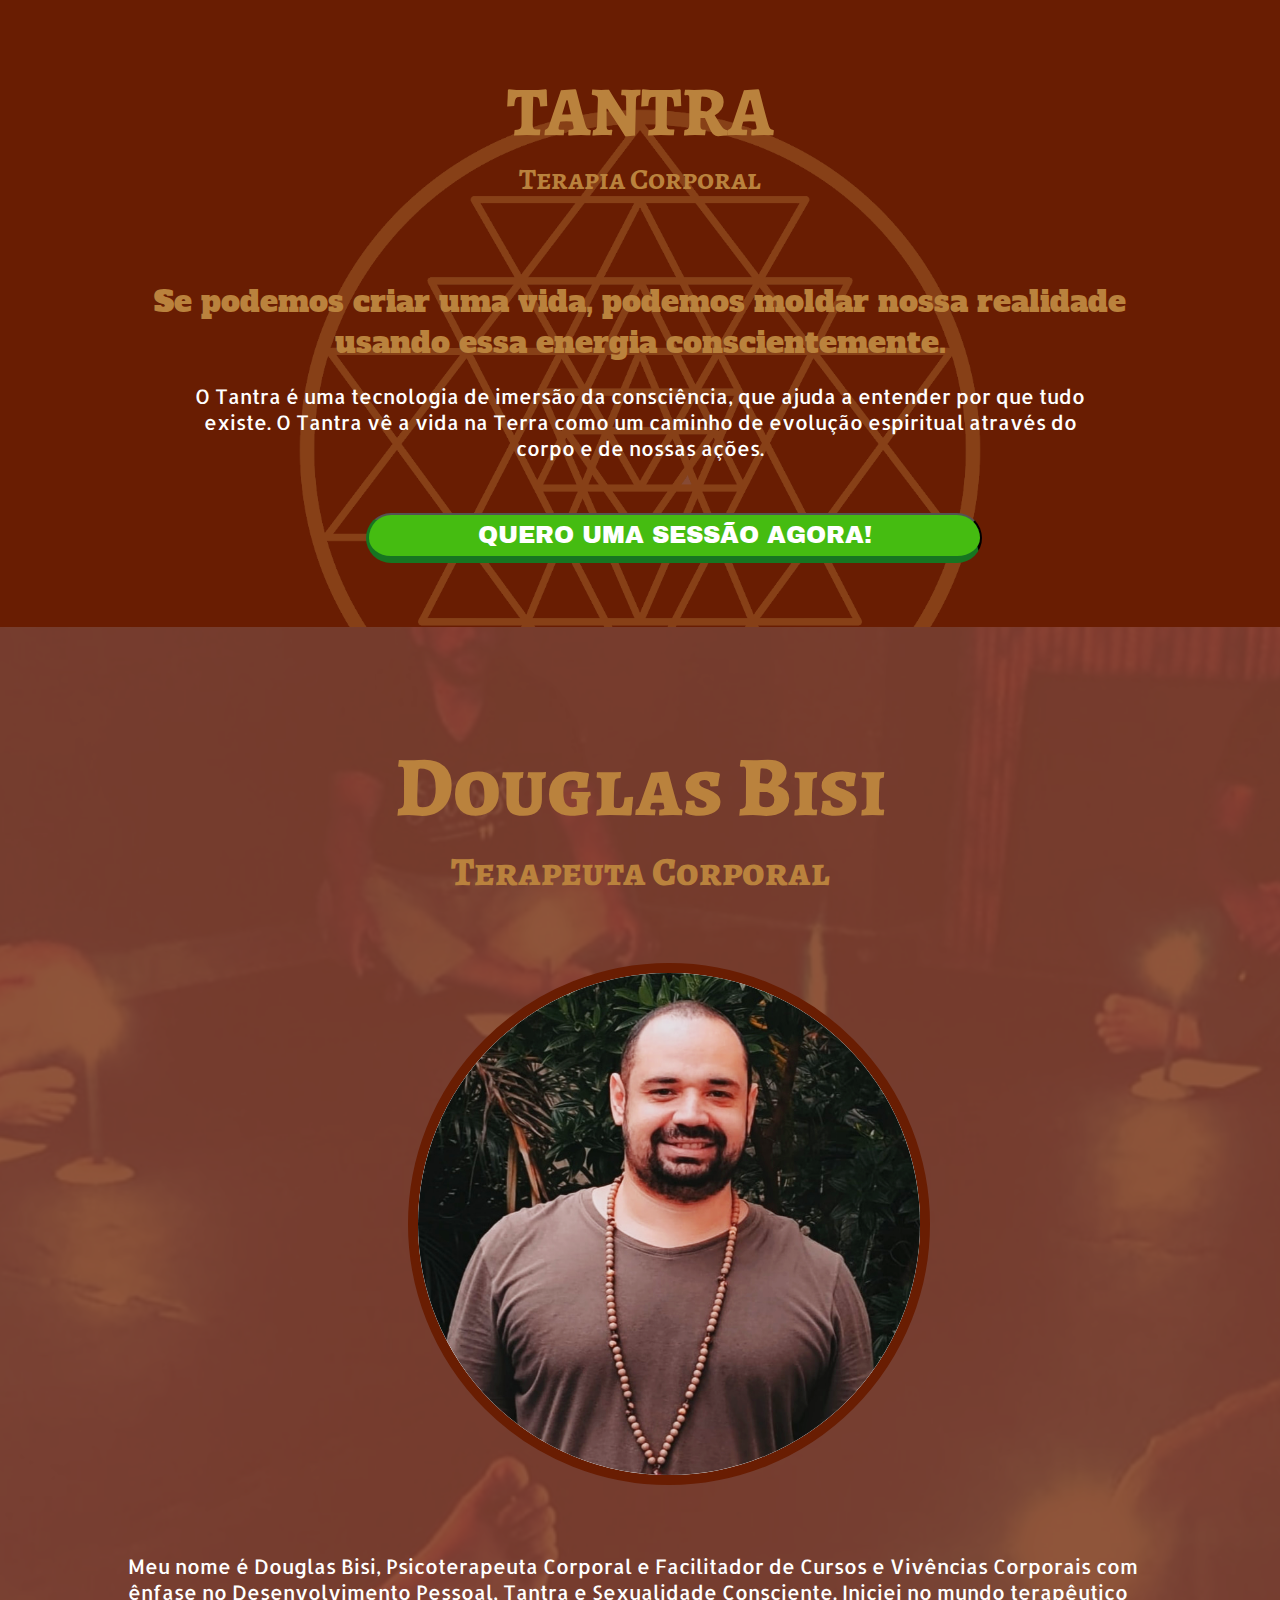
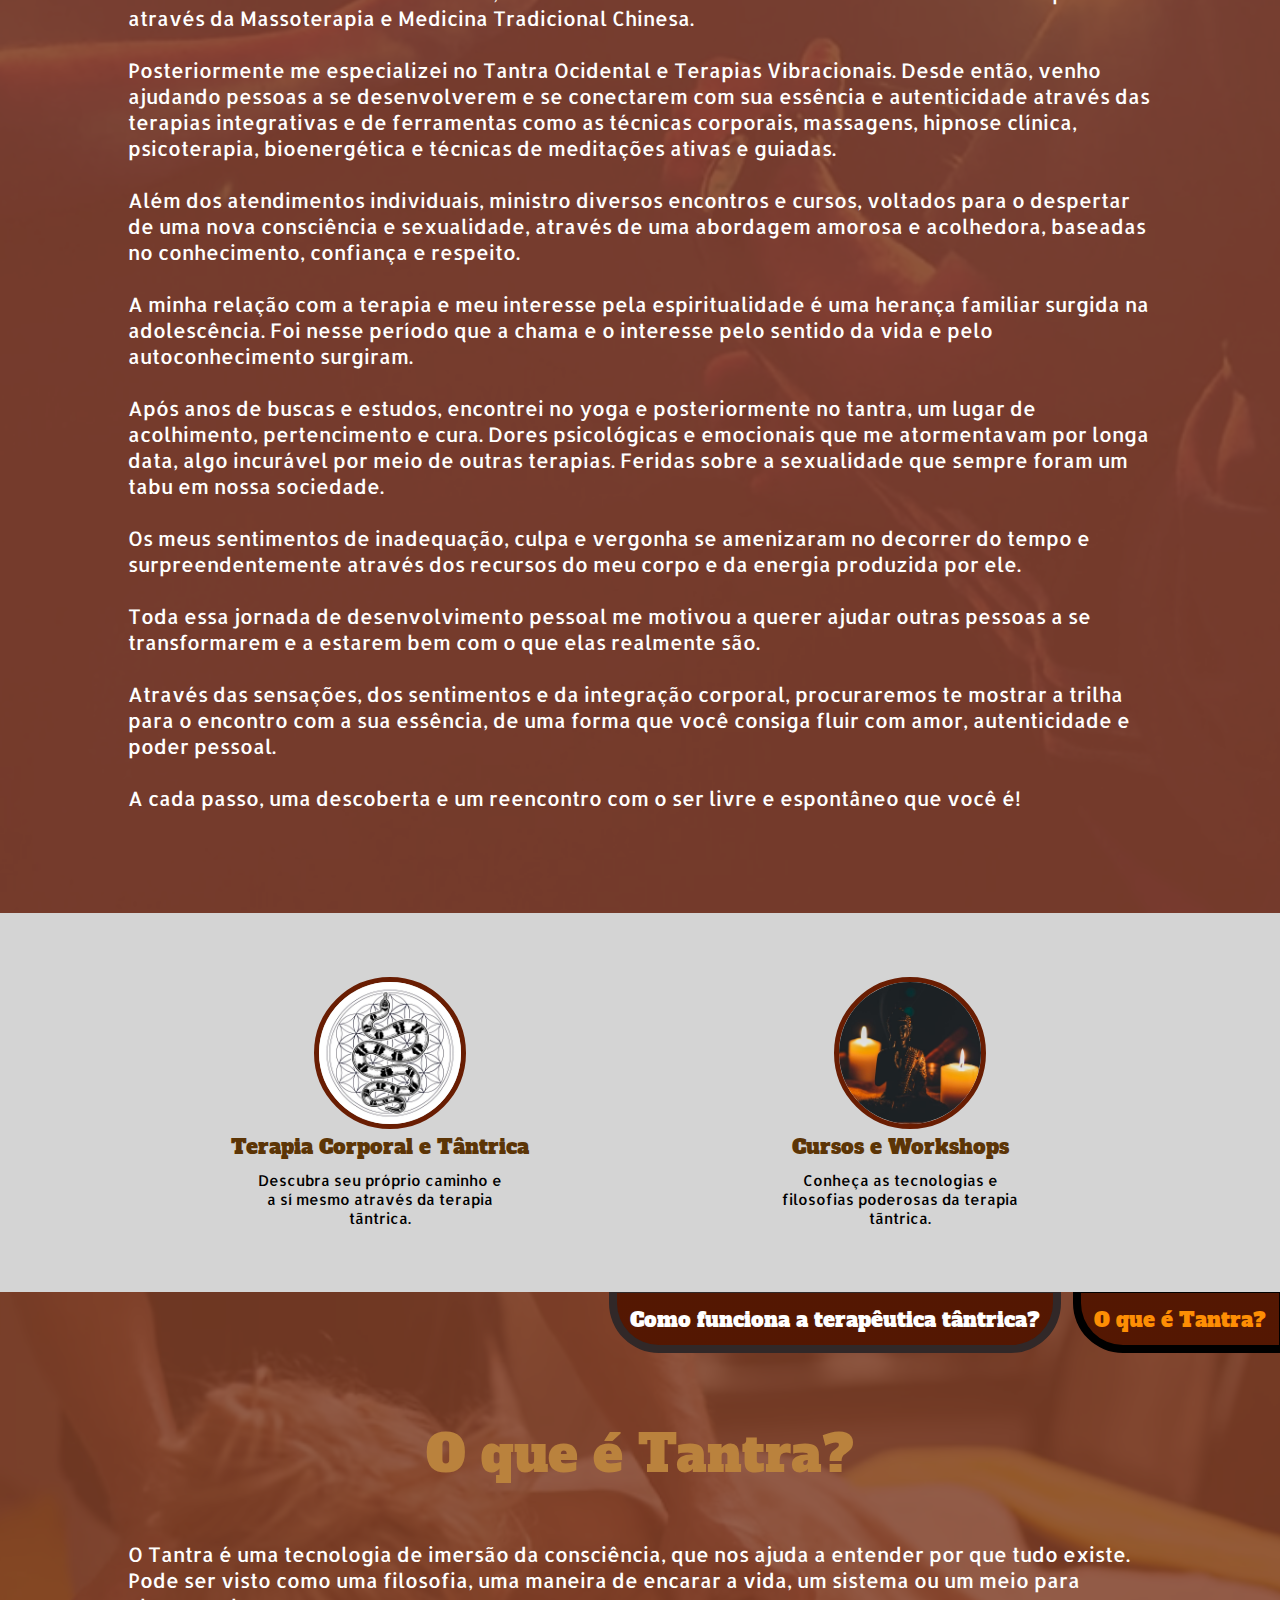
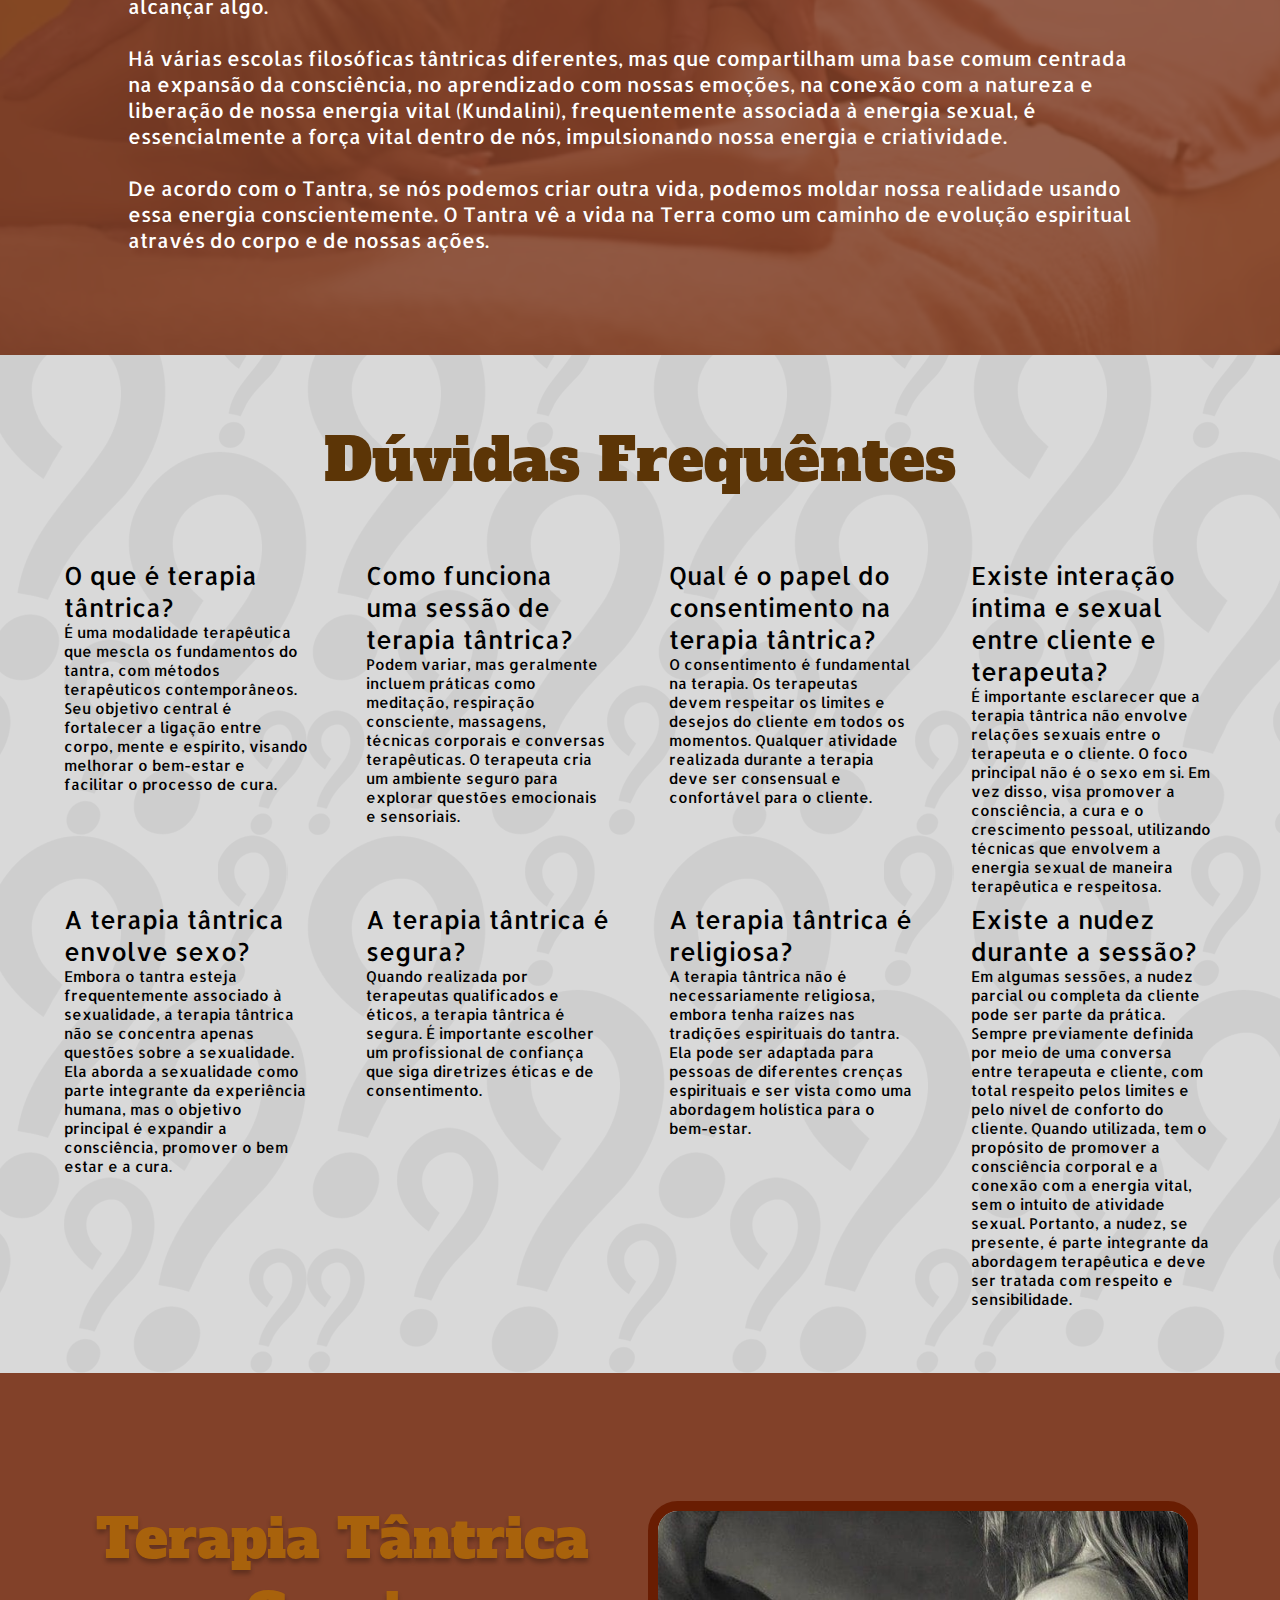
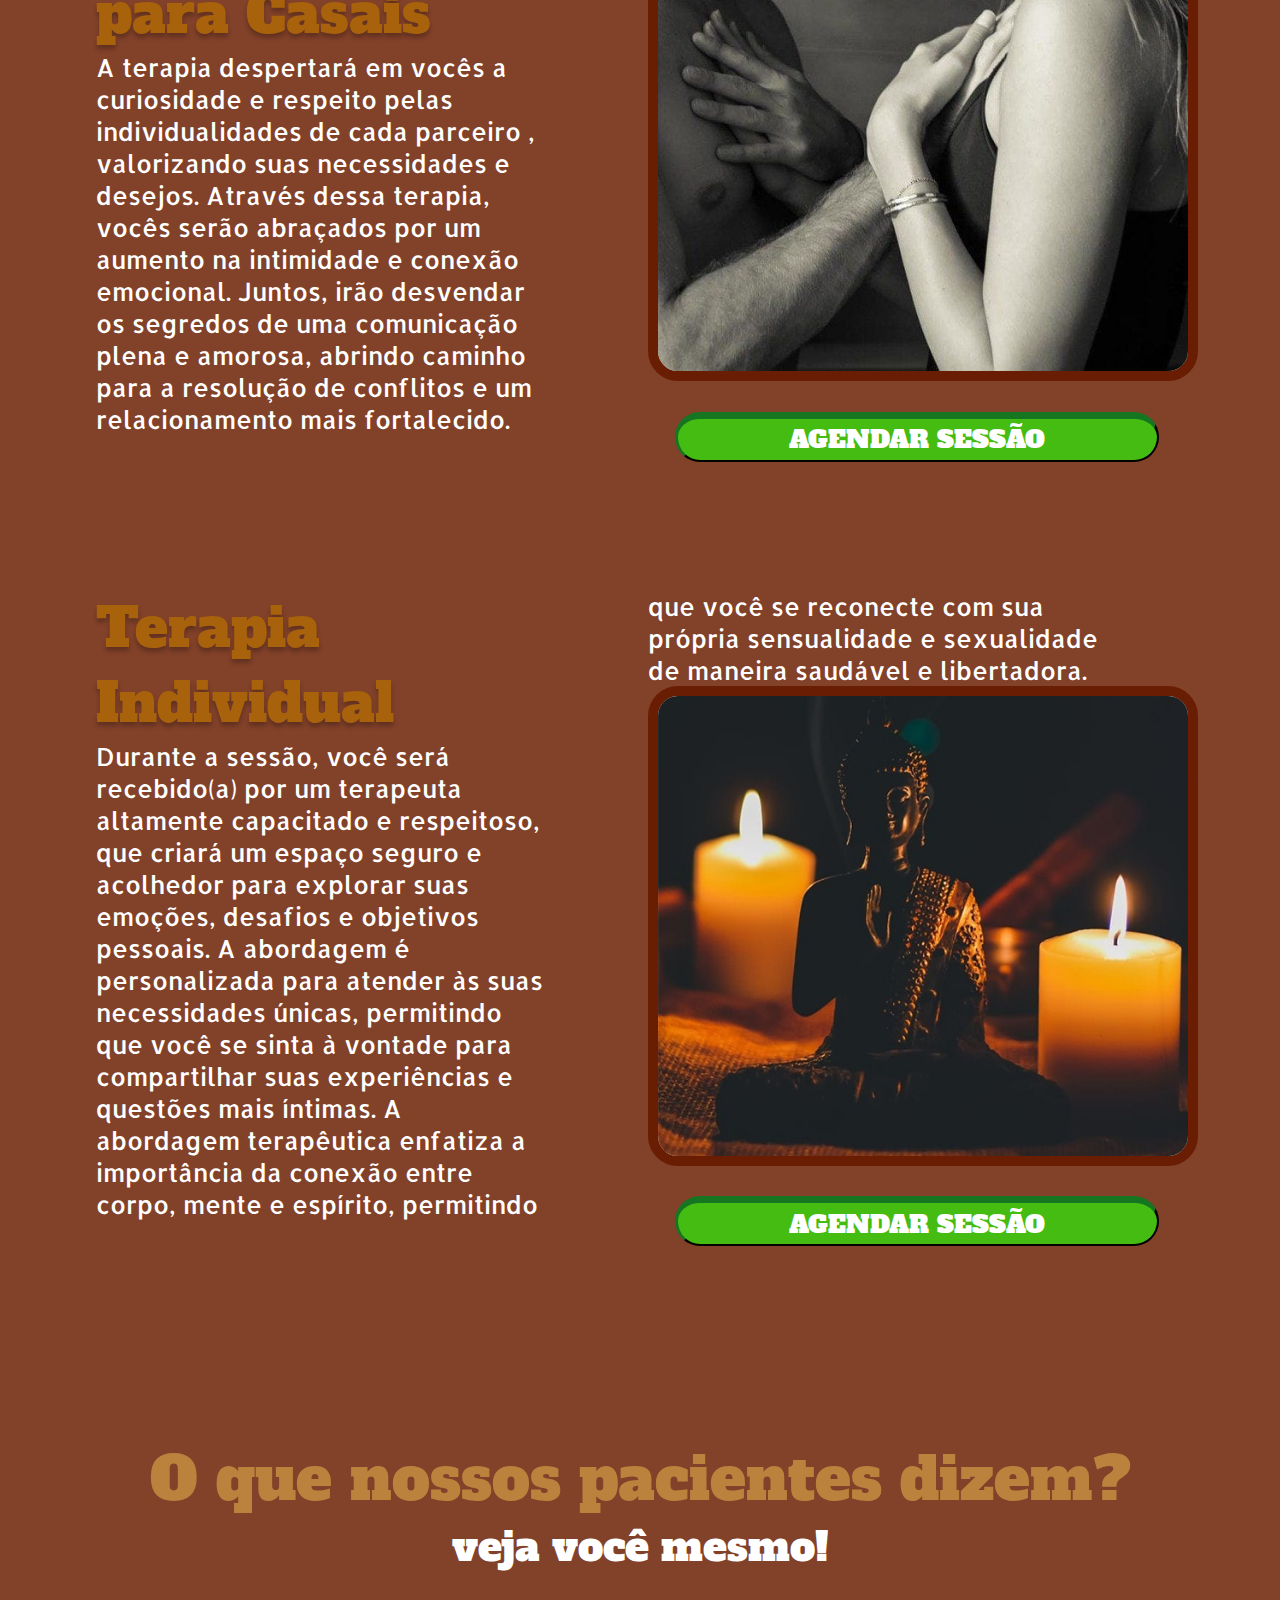
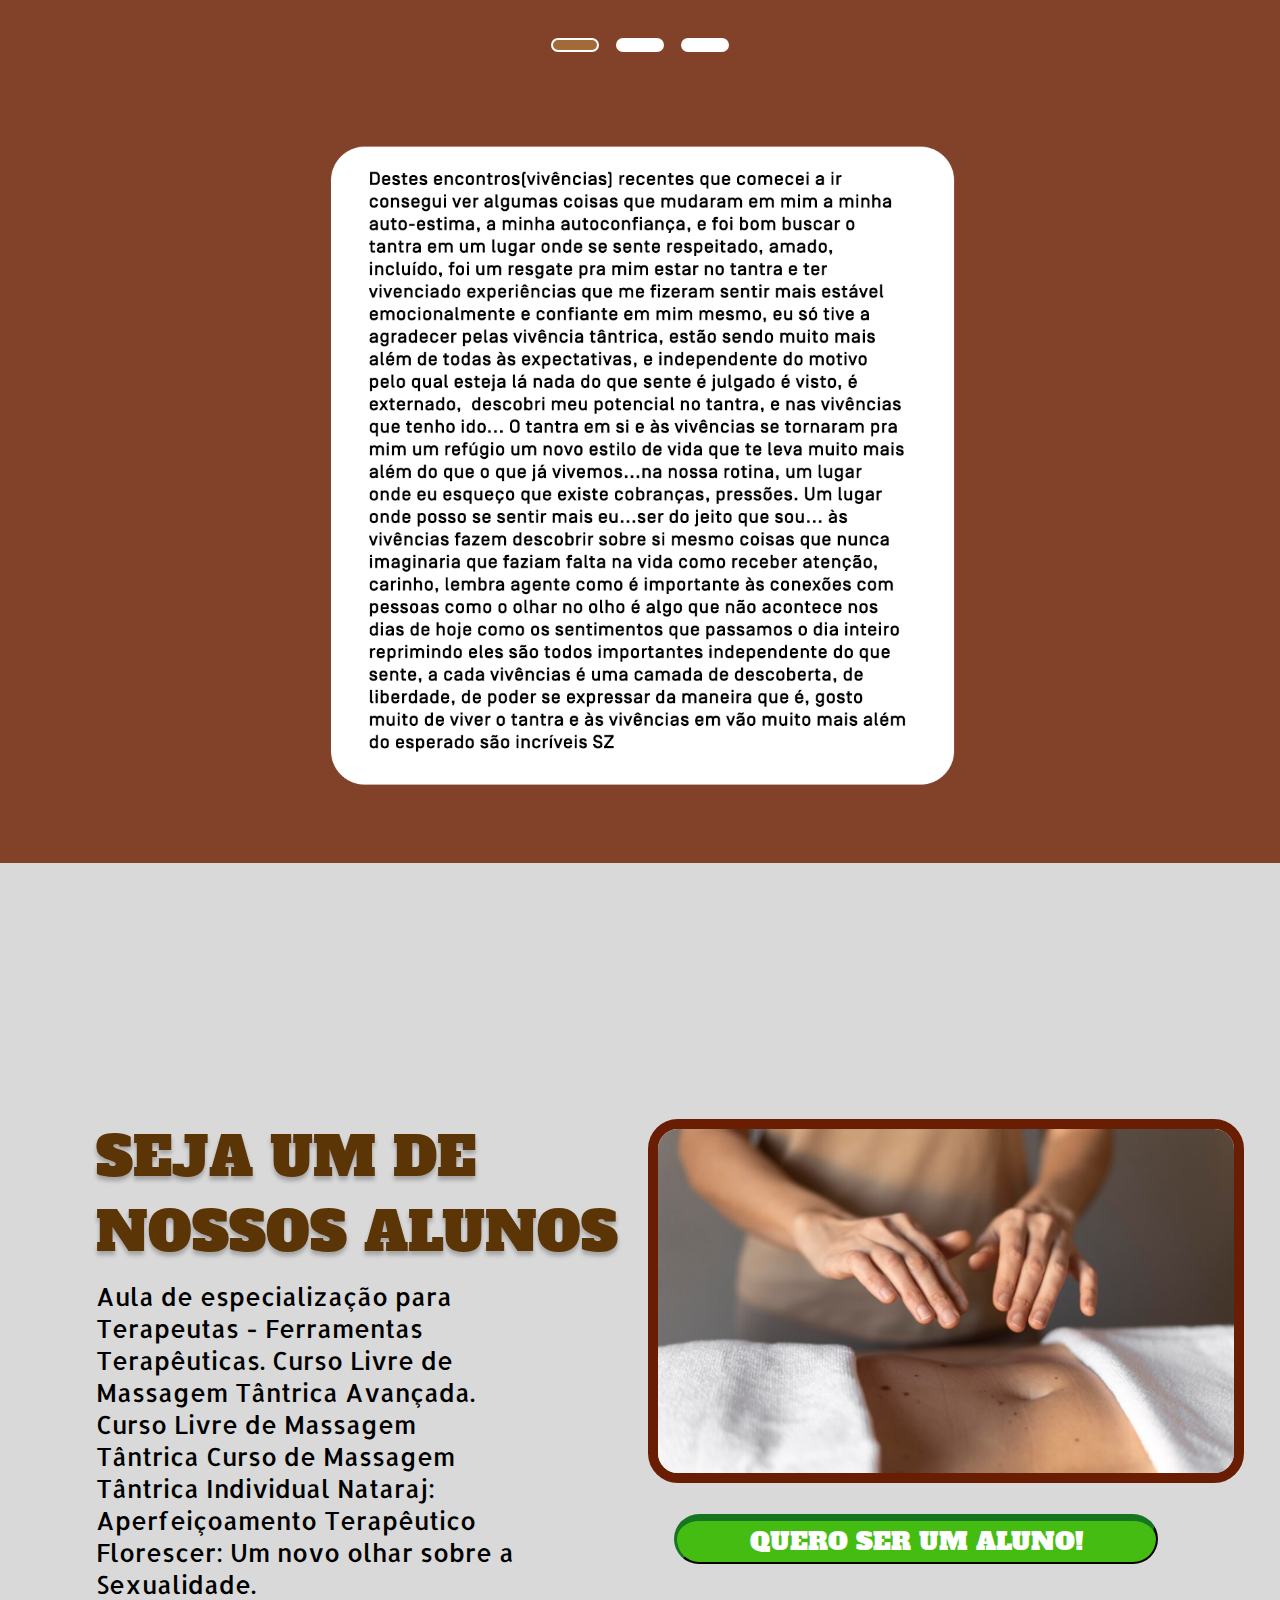
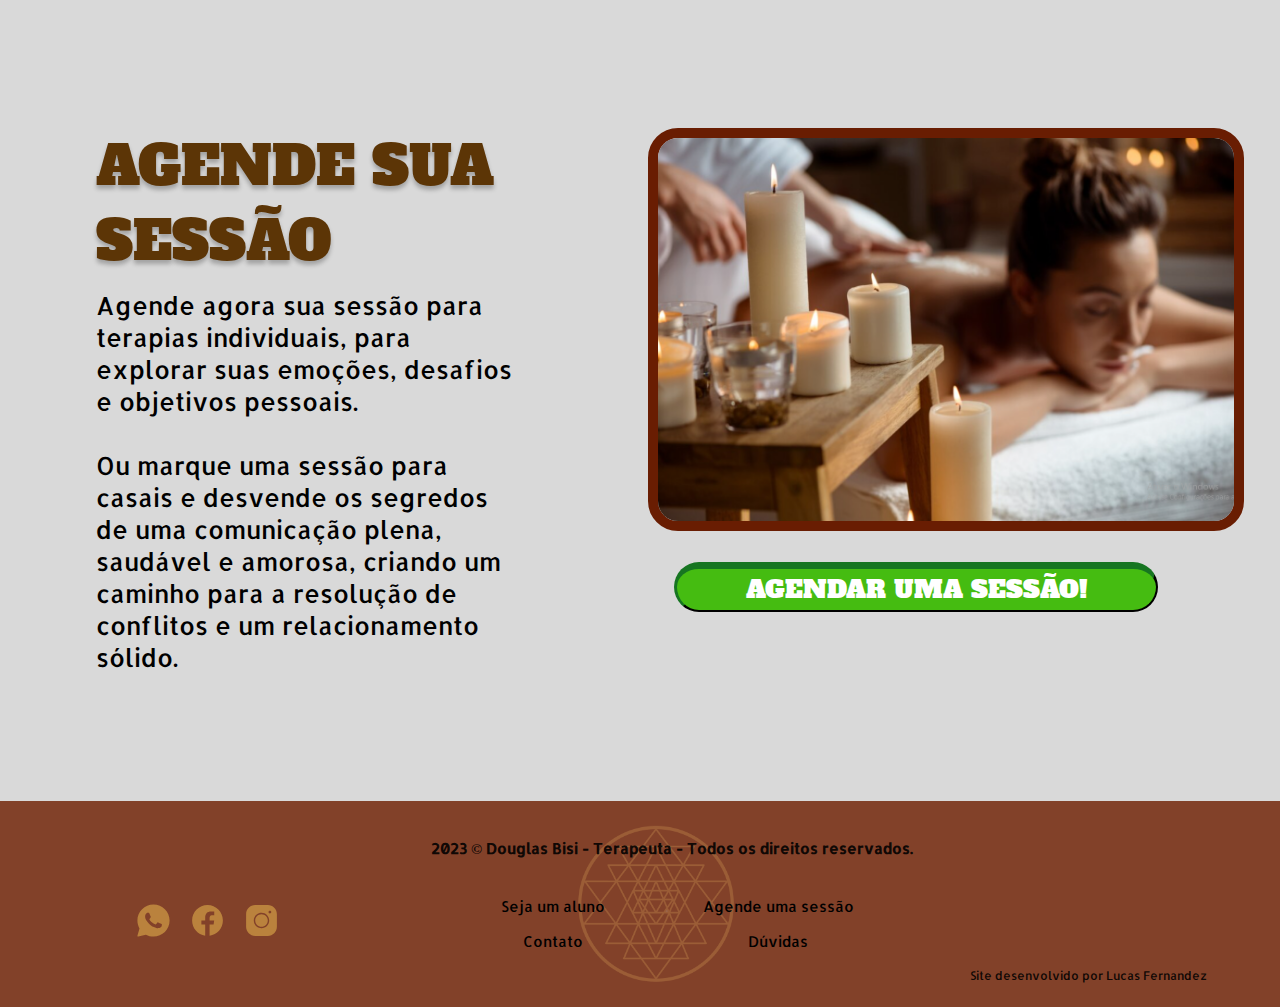
==== commit 47473797: "Finalização do site" ====
--- a/index.html
+++ b/index.html
@@ -16,6 +16,8 @@
 </head>
 
 <body>
+
+    <!----------------Cabeçalho-------------->
     <header>
         <div>
             <hgroup class="cabecalho">
@@ -26,13 +28,14 @@
                     Tantra vê a vida na Terra como um caminho de evolução espiritual através do corpo e de nossas ações.
                 </p>
             </hgroup>
-            <a href="">
+            <a href="#cta">
                 <input type="button" value="QUERO UMA SESSÃO AGORA!">
             </a>
         </div>
     </header>
 
     <nav>
+        <!----------------Biografia-------------->
         <div class="bio-douglas">
             <h1>Douglas Bisi</h1>
             <h2>Terapeuta Corporal</h2>
@@ -77,6 +80,7 @@
             </hgroup>
         </div>
 
+        <!------------------Cards---------------->
         <div class="cards">
             <ul>
                 <li id="terapia-corporal-e-tantrica">
@@ -95,6 +99,7 @@
     </nav>
 
     <main>
+        <!-----------------Tantra--------------->
         <div class="sobre-tantra">
             <div class="botoes-carrossel">
                 <button class="botao selecionado">O que é Tantra?</button>
@@ -150,6 +155,7 @@
             </div>
         </div>
 
+        <!-----------------Dúvidas--------------->
         <div class="duvidas">
             <hgroup>
                 <h1 id="duvidas-frequentes">Dúvidas Frequêntes</h1>
@@ -185,7 +191,8 @@
 
                 <li>
                     <h1>Qual é o papel do consentimento na terapia tântrica?</h1>
-                    <p>O consentimento é fundamental na terapia. Os terapeutas devem respeitar os limites e desejos do
+                    <p id="qpc">O consentimento é fundamental na terapia. Os terapeutas devem respeitar os limites e
+                        desejos do
                         cliente em todos os momentos. Qualquer atividade realizada durante a terapia deve ser consensual
                         e confortável para o cliente.</p>
                 </li>
@@ -217,7 +224,8 @@
             </ul>
         </div>
 
-        <div class="cta">
+        <!-----------------CTA--------------->
+        <div class="cta" id="cta">
             <ul>
                 <li id="terapia-para-casais">
                     <h1>Terapia Tântrica para Casais</h1>
@@ -227,7 +235,8 @@
                         plena e amorosa, abrindo caminho para a resolução de conflitos e um relacionamento mais
                         fortalecido.</p>
                     <img src="./src/imagens/terapia-para-casais.svg" alt="Imagem casal se tocando">
-                    <a href="">
+                    <a href="https://wa.me/+5511950449693?text=Olá, Douglas! Estou interessado(a) na terapia para casais, e gostaria de saber mais detalhes da sessão."
+                        target="_blank" rel="noopener noreferrer">
                         <input type="button" value="AGENDAR SESSÃO">
                     </a>
                 </li>
@@ -241,12 +250,14 @@
                         enfatiza a importância da conexão entre corpo, mente e espírito, permitindo que você se
                         reconecte com sua própria sensualidade e sexualidade de maneira saudável e libertadora.</p>
                     <img src="./src/imagens/terapia-individual.svg" alt="Imagem da estátua do Buda">
-                    <a href="">
+                    <a href="https://wa.me/+5511950449693?text=Olá, Douglas! Estou interessado(a) na terapia individual, e gostaria de saber mais detalhes da sessão."
+                        target="_blank" rel="noopener noreferrer">
                         <input type="button" value="AGENDAR SESSÃO">
                     </a>
                 </li>
             </ul>
 
+            <!---------------Depoimentos------------->
             <div class="depoimentos">
                 <h1>O que nossos pacientes dizem?</h1>
                 <h2>veja você mesmo!</h2>
@@ -271,6 +282,7 @@
             </div>
         </div>
 
+        <!------------------CTA2---------------->
         <div class="cta2">
             <ul>
                 <li id="seja-um-aluno">
@@ -279,7 +291,10 @@
                         Tântrica Avançada. Curso Livre de Massagem Tântrica Curso de Massagem Tântrica Individual
                         Nataraj: Aperfeiçoamento Terapêutico Florescer: Um novo olhar sobre a Sexualidade.</p>
                     <img src="./src/imagens/seja-um-aluno.svg" alt="Foto ilustrativa">
-                    <input type="button" value="QUERO SER UM ALUNO!">
+                    <a href="https://wa.me/+5511950449693?text=Olá, Douglas! Estou interessado(a) nos cursos, e gostaria de saber mais detalhes das aulas."
+                        target="_blank" rel="noopener noreferrer">
+                        <input type="button" value="QUERO SER UM ALUNO!">
+                    </a>
                 </li>
 
                 <li id="agende-sua-sessao">
@@ -290,40 +305,48 @@
                         amorosa, criando um caminho para a resolução de conflitos e um relacionamento sólido.
                     </p>
                     <img src="./src/imagens/agende-sua-sessao.svg" alt="Foto ilustrativa">
-                    <input type="button" value="AGENDAR UMA SESSÃO!">
+                    <a href="#cta">
+                        <input type="button" value="AGENDAR UMA SESSÃO!">
+                    </a>
                 </li>
             </ul>
         </div>
     </main>
 
+    <!-----------------Rodapé--------------->
     <footer>
         <div class="icons">
-            <a href="">
+            <a href="https://wa.me/+5511950449693" target="_blank" rel="noopener noreferrer">
                 <img src="./src/imagens/icons8-whatsapp.svg" alt="WhatsApp">
             </a>
-            <a href="">
+
+            <a href="https://www.facebook.com/douglasbisii?mibextid=9R9pXO" target="_blank" rel="noopener noreferrer">
                 <img src="./src/imagens/icons8-facebook-novo.svg" alt="Facebook">
             </a>
-            <a href="">
+
+            <a href="https://www.instagram.com/douglas.bisi/" target="_blank" rel="noopener noreferrer">
                 <img src="./src/imagens/icons8-instagram.svg" alt="Instagram">
             </a>
         </div>
+
         <div class="footer">
             <p id="copy">2023 &copy; Douglas Bisi - Terapeuta - Todos os direitos reservados.</p>
             <hgroup class="footer2">
-                <a href="">
+                <a href="https://wa.me/+5511950449693?text=Olá, Douglas! Estou interessado(a) nos cursos, e gostaria de saber mais detalhes das aulas."
+                    target="_blank" rel="noopener noreferrer">
                     <p>Seja um aluno</p>
                 </a>
 
-                <a href="">
+                <a href="https://wa.me/+5511950449693" target="_blank" rel="noopener noreferrer">
                     <p>Contato</p>
                 </a>
 
-                <a href="">
+                <a href="#cta">
                     <p>Agende uma sessão</p>
                 </a>
 
-                <a href="">
+                <a href="https://wa.me/+5511950449693?text=Olá, Douglas! Estou com algumas dúvidas. Poderia me falar mais sobre seu trabalho?"
+                    target="_blank" rel="noopener noreferrer">
                     <p>Dúvidas</p>
                 </a>
             </hgroup>
--- a/src/css/estilo.css
+++ b/src/css/estilo.css
@@ -669,7 +669,7 @@
     height: 100%;
 }
 
-div.footer::before {
+footer::before {
     content: "";
     position: absolute;
     align-items: center;
@@ -683,11 +683,13 @@
     z-index: -1;
     margin: 0% 0% 0% 2.5%;
 }
+footer{
+    position: relative;
+    z-index: 1;
+}
 
 div.footer {
-    position: relative;
-    width: 100%;
-    z-index: 1;
+    width: 100%;
 }
 
 div.icons {
@@ -696,6 +698,11 @@
     margin: 0 auto;
     padding-left: 10%;
     padding-top: 5%;
+    cursor: pointer;
+}
+
+div.icons a{
+    cursor: pointer;
 }
 
 div.icons img {
--- a/src/css/reponsivo.css
+++ b/src/css/reponsivo.css
@@ -7,7 +7,8 @@
     header input {
         width: 416px;
         height: 50px;
-        margin: 0% 22.3%;
+        margin: 0 auto;
+        display: block;
         font-size: 22.2px;
     }
 
@@ -125,6 +126,10 @@
     }
 
     /* ----------------main(Depoimentos)---------------- */
+    .imagem img {
+        margin-top: 10%;
+    }
+
     div.depoimentos h1 {
         font-size: 50px;
     }
@@ -191,236 +196,691 @@
         width: 100%;
     }
 
-        /* -----------------Cabeçalho----------------- */
-        hgroup.cabecalho {
-            width: 90%;
-        }
-
-        hgroup.cabecalho h1 {
-            font-size: 50px;
-        }
-        
-        hgroup.cabecalho h2 {
-            font-size: 30px;
-        }
-        
-        hgroup.cabecalho h3 {
-            font-size: 18px;
-            width: 100%;
-        }
-        
-        hgroup.cabecalho p {
-            font-size: 13px;
-        }
-        
-        header input {
-            width: 316px;
-            height: 40px;
-            margin: 0% 12%;
-            font-size: 17.5px;
-        }
-    
-        header::before {
-            content: "";
-            position: absolute;
-            inset: 0;
-            margin-bottom: 80%;
-            justify-content: center;
-            background-image: url(../imagens/sri-yantra.svg);
-            background-repeat: no-repeat;
-            background-size: 90%;
-            background-position: bottom;
-            opacity: 20%;
-            z-index: 0;
-        }
-    
-        /* ----------nav(Biografia e cards)---------- */
-        img#douglas {
-            width: 322px;
-            margin: 0% 10.87%;
-        }
-    
-        div.bio-douglas h1 {
-            font-size: 55px;
-        }
-    
-        div.bio-douglas h2 {
-            font-size: 30px;
-        }
-    
-        hgroup.douglas p {
-            font-size: 15px;
-        }
-    
-        /* ----------nav(Cards)---------- */
-        div.cards img {
-            width: 90px;
-            margin: 0% 21%;
-        }
-
-        div.cards li h1 {
-            font-size: 15px;
-        }
-        
-        
-        div.cards li p {
-            font-size: 11px;
-            width: 80%;
-        }
-    
-        /* -----------------main(Carrossel)----------------- */
-        div.botoes-carrossel button {
-            font-size: 10px;
-            padding: 0% 4%;
-        }
-    
-        div.texto h1 {
-            font-size: 40px;
-            padding-top: 5%;
-        }
-
-        h1#como-funciona{
-            font-size: 32px;
-        }
-    
-        div.texto p {
-            font-size: 15px;
-        }
-    
-        /* -----------------main(Dúvidas Frequêntes)----------------- */
-        div.duvidas li h1 {
-            font-size: 14px;
-        }
-    
-        div.duvidas li p {
-            font-size: 10px;
-        }
-    
-        h1#duvidas-frequentes {
-            font-size: 50px;
-        }
-    
-        div.duvidas ul {
-            column-count: 4;
-            column-gap: 10%;
-        }
-
-        div.duvidas li{
-            bottom: 80%;
-        }
-        /* -----------------main(cta)----------------- */
-        div.cta ul {
-            width: 100%;
-            height: 100%;
-        }
-    
-        div.cta li {
-            column-count: 2;
-            width: 85%;
-            height: 100%;
-            margin: 0 auto;
-        }
-    
-        li#terapia-para-casais,
-        li#terapia-individual {
-            height: 100%;
-        }
-    
-        li#terapia-para-casais h1,
-        li#terapia-individual h1 {
-            font-size: 50px;
-        }
-    
-        li#terapia-para-casais p,
-        li#terapia-individual p {
-            font-size: 16.62px;
-        }
-    
-        li#terapia-para-casais input,
-        li#terapia-individual input {
-            width: 284px;
-            height: 45px;
-            font-size: 18px;
-            margin-left: 8%;
-            margin-bottom: 30%;
-        }
-    
-        li#terapia-para-casais img {
-            width: 320px;
-            border: 8px solid #691D02;
-            margin-top: 50%;
-        }
-    
-        li#terapia-individual img {
-            width: 320px;
-            border: 8px solid #691D02;
-            margin-top: 40%;
-        }
-    
-        /* ----------------main(Depoimentos)---------------- */
-        div.depoimentos h1 {
-            font-size: 50px;
-        }
-    
-        div.depoimentos h2 {
-            font-size: 30px;
-        }
-    
-        .imagem img {
-            width: 611px;
-        }
-    
-        /* -----------------main(cta2)----------------- */
-        li#seja-um-aluno input,
-        li#agende-sua-sessao input {
-            width: 284px;
-            height: 50px;
-            font-size: 18px;
-            margin-bottom: 40%;
-        }
-    
-        li#seja-um-aluno img {
-            width: 296px;
-            border: 8px solid #691D02;
-            margin-bottom: 5%;
-            margin-top: 60%;
-        }
-    
-        li#agende-sua-sessao img {
-            width: 296px;
-            border: 8px solid #691D02;
-            margin-bottom: 5%;
-            margin-top: 40%;
-        }
-    
-        li#seja-um-aluno h1,
-        li#agende-sua-sessao h1 {
-            font-size: 45px;
-            padding-bottom: 2%;
-        }
-    
-        li#seja-um-aluno p,
-        li#agende-sua-sessao p {
-            font-size: 16.62px;
-            width: 80%;
-        }
-    
-        li#seja-um-aluno,
-        li#agende-sua-sessao {
-            padding-top: 0%;
-        }
-    
-        /* ------------------Rodapé------------------ */
-        footer {
-            background-color: #824129;
-            padding: 5% 0%;
-            width: 100%;
-            height: 100%;
-        }
+    /* -----------------Cabeçalho----------------- */
+    hgroup.cabecalho {
+        width: 90%;
+    }
+
+    hgroup.cabecalho h1 {
+        font-size: 50px;
+    }
+
+    hgroup.cabecalho h2 {
+        font-size: 30px;
+    }
+
+    hgroup.cabecalho h3 {
+        font-size: 18px;
+        width: 100%;
+    }
+
+    hgroup.cabecalho p {
+        font-size: 13px;
+    }
+
+    header input {
+        width: 316px;
+        height: 40px;
+        margin: 0 auto;
+        font-size: 17.5px;
+        display: block;
+
+    }
+
+    header::before {
+        content: "";
+        position: absolute;
+        inset: 0;
+        margin-bottom: 80%;
+        justify-content: center;
+        background-image: url(../imagens/sri-yantra.svg);
+        background-repeat: no-repeat;
+        background-size: 90%;
+        background-position: bottom;
+        opacity: 20%;
+        z-index: 0;
+    }
+
+    /* ----------nav(Biografia e cards)---------- */
+    img#douglas {
+        width: 322px;
+        display: block;
+        margin: 0 auto;
+    }
+
+    div.bio-douglas h1 {
+        font-size: 55px;
+    }
+
+    div.bio-douglas h2 {
+        font-size: 30px;
+    }
+
+    hgroup.douglas p {
+        font-size: 15px;
+    }
+
+    /* ----------nav(Cards)---------- */
+    div.cards img {
+        width: 90px;
+        margin: 0% 21%;
+    }
+
+    div.cards li h1 {
+        font-size: 15px;
+    }
+
+
+    div.cards li p {
+        font-size: 11px;
+        width: 80%;
+    }
+
+    /* -----------------main(Carrossel)----------------- */
+    div.botoes-carrossel button {
+        font-size: 10px;
+        padding: 0% 4%;
+    }
+
+    div.texto h1 {
+        font-size: 40px;
+        padding-top: 5%;
+    }
+
+    h1#como-funciona {
+        font-size: 32px;
+    }
+
+    div.texto p {
+        font-size: 15px;
+    }
+
+    /* -----------------main(Dúvidas Frequêntes)----------------- */
+    div.duvidas li h1 {
+        font-size: 18px;
+    }
+
+    div.duvidas li p {
+        font-size: 12px;
+        padding-top: 5%;
+    }
+
+    h1#duvidas-frequentes {
+        font-size: 50px;
+    }
+
+    div.duvidas ul {
+        column-count: 2;
+        column-gap: 10%;
+        padding: 10% 0%;
+    }
+
+    div.duvidas li {
+        height: 28em;
+        padding-bottom: 10%;
+    }
+
+    /* -----------------main(cta)----------------- */
+    div.cta ul {
+        width: 100%;
+        height: 100%;
+        display: block;
+        padding-bottom: 30%;
+    }
+
+    div.cta li {
+        column-count: 1;
+        width: 90%;
+        height: 100%;
+        display: block;
+        text-align: center;
+    }
+
+    li#terapia-para-casais,
+    li#terapia-individual {
+        height: 100%;
+    }
+
+    li#terapia-individual {
+        padding-top: 30%;
+    }
+
+    li#terapia-para-casais h1,
+    li#terapia-individual h1 {
+        font-size: 35px;
+    }
+
+    li#terapia-para-casais p,
+    li#terapia-individual p {
+        font-size: 15.62px;
+        margin: 0 auto;
+        padding-top: 5%;
+    }
+
+    li#terapia-para-casais input,
+    li#terapia-individual input {
+        width: 254px;
+        height: 45px;
+        font-size: 20px;
+        margin: 0 auto;
+        margin-top: 8%;
+    }
+
+    li#terapia-para-casais img {
+        width: 280px;
+        border: 8px solid #691D02;
+        margin-top: 10%;
+    }
+
+    li#terapia-individual img {
+        width: 280px;
+        border: 8px solid #691D02;
+        margin-top: 10%;
+    }
+
+    /* ----------------main(Depoimentos)---------------- */
+    .carrosselt {
+        height: 100%;
+        padding-bottom: 12%;
+    }
+
+    div.depoimentos h1 {
+        font-size: 38px;
+    }
+
+    div.depoimentos h2 {
+        font-size: 25px;
+    }
+
+    .imagem img {
+        margin-top: 10%;
+        text-align: center;
+        width: 380px;
+        transition: 0.5s ease-in-out;
+    }
+
+    .imagem img:hover {
+        transform: scale(1.3);
+    }
+
+    .botoes-carrosselt .botaot {
+        width: 38px;
+        height: 10px;
+    }
+
+    /* -----------------main(cta2)----------------- */
+    div.cta2 {
+        background-color: #D9D9D9;
+        height: 100%;
+        padding: 10% 0% 0% 0%;
+    }
+
+    div.cta2 li {
+        column-count: 1;
+        width: 85%;
+        height: 100%;
+        margin: 0 auto;
+        text-align: center;
+    }
+
+    li#seja-um-aluno input,
+    li#agende-sua-sessao input {
+        width: 264px;
+        height: 45px;
+        font-size: 17.9px;
+        margin-bottom: 40%;
+    }
+
+    li#seja-um-aluno img {
+        width: 296px;
+        border: 8px solid #691D02;
+        margin-bottom: 5%;
+        margin-top: 10%;
+    }
+
+    li#agende-sua-sessao img {
+        width: 296px;
+        border: 8px solid #691D02;
+        margin-bottom: 5%;
+        margin-top: 10%;
+    }
+
+    li#seja-um-aluno h1,
+    li#agende-sua-sessao h1 {
+        font-size: 45px;
+        padding-bottom: 2%;
+    }
+
+    li#seja-um-aluno p,
+    li#agende-sua-sessao p {
+        font-size: 16.62px;
+        width: 80%;
+        margin: 0 auto;
+    }
+
+    li#seja-um-aluno,
+    li#agende-sua-sessao {
+        padding-top: 0%;
+    }
+
+    /* ------------------Rodapé------------------ */
+    footer {
+        background-color: #824129;
+        padding: 5% 0% 0% 0%;
+        width: 100%;
+        height: 100%;
+    }
+
+    div.icons {
+        width: 100%;
+        float: none;
+        margin: 0 auto;
+        text-align: center;
+        gap: 15%;
+        padding-bottom: 5%;
+        padding-left: 0%;
+        padding-top: 0%;
+    }
+
+    p#copy {
+        width: 100%;
+        margin: 0 auto;
+        text-align: center;
+        padding-bottom: 0%;
+        color: rgba(0, 0, 0, 0.90);
+        text-align: center;
+        font-family: Allerta;
+        font-size: 13.5px;
+        font-style: normal;
+        font-weight: 600;
+        line-height: normal;
+        padding-bottom: 5%;
+    }
+
+    hgroup.footer2 {
+        width: 100%;
+        text-align: center;
+        margin: 0 auto;
+        column-count: 2;
+        padding-right: 0%;
+    }
+
+    hgroup.footer2 p {
+        color: #000;
+        text-align: center;
+        font-family: Allerta;
+        font-size: 14px;
+        font-style: normal;
+        font-weight: 400;
+        line-height: normal;
+        padding-bottom: 8%;
+        text-align: center;
+        margin: 0 auto;
+    }
+
+    p#lucas {
+        width: 100%;
+        float: none;
+        color: rgba(0, 0, 0, 0.90);
+        text-align: center;
+        font-family: Allerta;
+        font-size: 12px;
+        font-style: normal;
+        font-weight: 400;
+        line-height: normal;
+        opacity: 80%;
+        padding-bottom: 2%;
+    }
 }
 
-@media (max-width: 360px) {
+@media (max-width: 376px) {
     body {
         width: 100%;
     }
+
+    /* -----------------Cabeçalho----------------- */
+    hgroup.cabecalho {
+        width: 90%;
+    }
+
+    hgroup.cabecalho h1 {
+        font-size: 40px;
+    }
+
+    hgroup.cabecalho h2 {
+        font-size: 25px;
+    }
+
+    hgroup.cabecalho h3 {
+        font-size: 16px;
+        width: 100%;
+    }
+
+    hgroup.cabecalho p {
+        font-size: 13px;
+    }
+
+    header input {
+        width: 280px;
+        height: 40px;
+        margin: 0 auto;
+        font-size: 16px;
+        display: block;
+    }
+
+    header::before {
+        content: "";
+        position: absolute;
+        inset: 0;
+        margin-bottom: 80%;
+        justify-content: center;
+        background-image: url(../imagens/sri-yantra.svg);
+        background-repeat: no-repeat;
+        background-size: 90%;
+        background-position: bottom;
+        opacity: 20%;
+        z-index: 0;
+    }
+
+    /* ----------nav(Biografia e cards)---------- */
+    img#douglas {
+        width: 300px;
+        display: block;
+        margin: 0 auto;
+    }
+
+    div.bio-douglas h1 {
+        font-size: 45px;
+    }
+
+    div.bio-douglas h2 {
+        font-size: 25px;
+    }
+
+    hgroup.douglas p {
+        font-size: 15px;
+    }
+
+    /* ----------nav(Cards)---------- */
+    div.cards img {
+        width: 90px;
+        margin: 0% 21%;
+    }
+
+    div.cards li h1 {
+        font-size: 15px;
+    }
+
+
+    div.cards li p {
+        font-size: 11px;
+        width: 80%;
+    }
+
+    /* -----------------main(Carrossel)----------------- */
+    div.botoes-carrossel button {
+        font-size: 10px;
+        padding: 0% 3%;
+        height: 40px;
+        border-top: 1px solid #312828;
+        border-right: 1px solid #312828;
+        border-bottom: 4px solid #312828;
+        border-left: 4px solid #312828;
+    }
+
+    div button#botao {
+        margin: 0% 0% 0% 0%;
+        border-radius: 0px 0px 50px 50px;
+        border-right: 4px solid #312828;
+    }
+
+    div.texto h1 {
+        font-size: 40px;
+        padding-top: 5%;
+    }
+
+    h1#como-funciona {
+        font-size: 32px;
+    }
+
+    div.texto p {
+        font-size: 15px;
+    }
+
+    /* -----------------main(Dúvidas Frequêntes)----------------- */
+    div.duvidas li h1 {
+        font-size: 18px;
+    }
+
+    div.duvidas li p {
+        font-size: 12px;
+        padding-top: 10%;
+    }
+
+    h1#duvidas-frequentes {
+        font-size: 40px;
+    }
+
+    div.duvidas ul {
+        column-count: 2;
+        column-gap: 10%;
+        padding-bottom: 10%;
+    }
+
+    div.duvidas li {
+        height: 28em;
+    }
+
+    /* -----------------main(cta)----------------- */
+    div.cta ul {
+        width: 100%;
+        height: 100%;
+        display: block;
+        padding-bottom: 30%;
+    }
+
+    div.cta li {
+        column-count: 1;
+        width: 90%;
+        height: 100%;
+        display: block;
+        text-align: center;
+    }
+
+    li#terapia-para-casais,
+    li#terapia-individual {
+        height: 100%;
+    }
+
+    li#terapia-individual {
+        padding-top: 30%;
+    }
+
+    li#terapia-para-casais h1,
+    li#terapia-individual h1 {
+        font-size: 35px;
+    }
+
+    li#terapia-para-casais p,
+    li#terapia-individual p {
+        font-size: 15.62px;
+        margin: 0 auto;
+        padding-top: 5%;
+    }
+
+    li#terapia-para-casais input,
+    li#terapia-individual input {
+        width: 254px;
+        height: 45px;
+        font-size: 20px;
+        margin: 0 auto;
+        margin-top: 8%;
+    }
+
+    li#terapia-para-casais img {
+        width: 280px;
+        border: 8px solid #691D02;
+        margin-top: 10%;
+    }
+
+    li#terapia-individual img {
+        width: 280px;
+        border: 8px solid #691D02;
+        margin-top: 10%;
+    }
+
+    /* ----------------main(Depoimentos)---------------- */
+    .carrosselt {
+        height: 100%;
+        padding-bottom: 12%;
+    }
+
+    div.depoimentos h1 {
+        font-size: 35px;
+    }
+
+    div.depoimentos h2 {
+        font-size: 25px;
+    }
+
+    .imagem img {
+        margin-top: 10%;
+        padding-top: 0%;
+        margin: 0 auto;
+        width: 338.99px;
+        transition: 0.5s ease-in-out;
+    }
+
+    .imagem img:hover {
+        transform: scale(1.2);
+    }
+
+    .botoes-carrosselt .botaot {
+        width: 38px;
+        height: 10px;
+    }
+
+    /* -----------------main(cta2)----------------- */
+    div.cta2 {
+        background-color: #D9D9D9;
+        height: 100%;
+        padding: 10% 0% 0% 0%;
+    }
+
+    div.cta2 li {
+        column-count: 1;
+        width: 85%;
+        height: 100%;
+        margin: 0 auto;
+        text-align: center;
+    }
+
+    li#seja-um-aluno input,
+    li#agende-sua-sessao input {
+        width: 264px;
+        height: 45px;
+        font-size: 17.9px;
+        margin-bottom: 40%;
+    }
+
+    li#seja-um-aluno img {
+        width: 296px;
+        border: 8px solid #691D02;
+        margin-bottom: 5%;
+        margin-top: 10%;
+    }
+
+    li#agende-sua-sessao img {
+        width: 296px;
+        border: 8px solid #691D02;
+        margin-bottom: 5%;
+        margin-top: 10%;
+    }
+
+    li#seja-um-aluno h1,
+    li#agende-sua-sessao h1 {
+        font-size: 38px;
+        padding-bottom: 2%;
+    }
+
+    li#seja-um-aluno p,
+    li#agende-sua-sessao p {
+        font-size: 16.62px;
+        width: 80%;
+        margin: 0 auto;
+    }
+
+    li#seja-um-aluno,
+    li#agende-sua-sessao {
+        padding-top: 0%;
+    }
+
+    /* ------------------Rodapé------------------ */
+    footer {
+        background-color: #824129;
+        padding: 5% 0% 0% 0%;
+        width: 100%;
+        height: 100%;
+    }
+
+    div.icons {
+        width: 100%;
+        float: none;
+        margin: 0 auto;
+        text-align: center;
+        gap: 15%;
+        padding-bottom: 5%;
+        padding-left: 0%;
+        padding-top: 0%;
+    }
+
+    p#copy {
+        width: 100%;
+        margin: 0 auto;
+        text-align: center;
+        padding-bottom: 0%;
+        color: rgba(0, 0, 0, 0.90);
+        text-align: center;
+        font-family: Allerta;
+        font-size: 14px;
+        font-style: normal;
+        font-weight: 600;
+        line-height: normal;
+        padding-bottom: 5%;
+    }
+
+    hgroup.footer2 {
+        width: 100%;
+        text-align: center;
+        margin: 0 auto;
+        column-count: 2;
+        padding-right: 0%;
+    }
+
+    hgroup.footer2 p {
+        color: #000;
+        text-align: center;
+        font-family: Allerta;
+        font-size: 14px;
+        font-style: normal;
+        font-weight: 400;
+        line-height: normal;
+        padding-bottom: 8%;
+        text-align: center;
+        margin: 0 auto;
+    }
+
+    p#lucas {
+        width: 100%;
+        float: none;
+        color: rgba(0, 0, 0, 0.90);
+        text-align: center;
+        font-family: Allerta;
+        font-size: 12px;
+        font-style: normal;
+        font-weight: 400;
+        line-height: normal;
+        opacity: 80%;
+        padding-bottom: 2%;
+    }
 }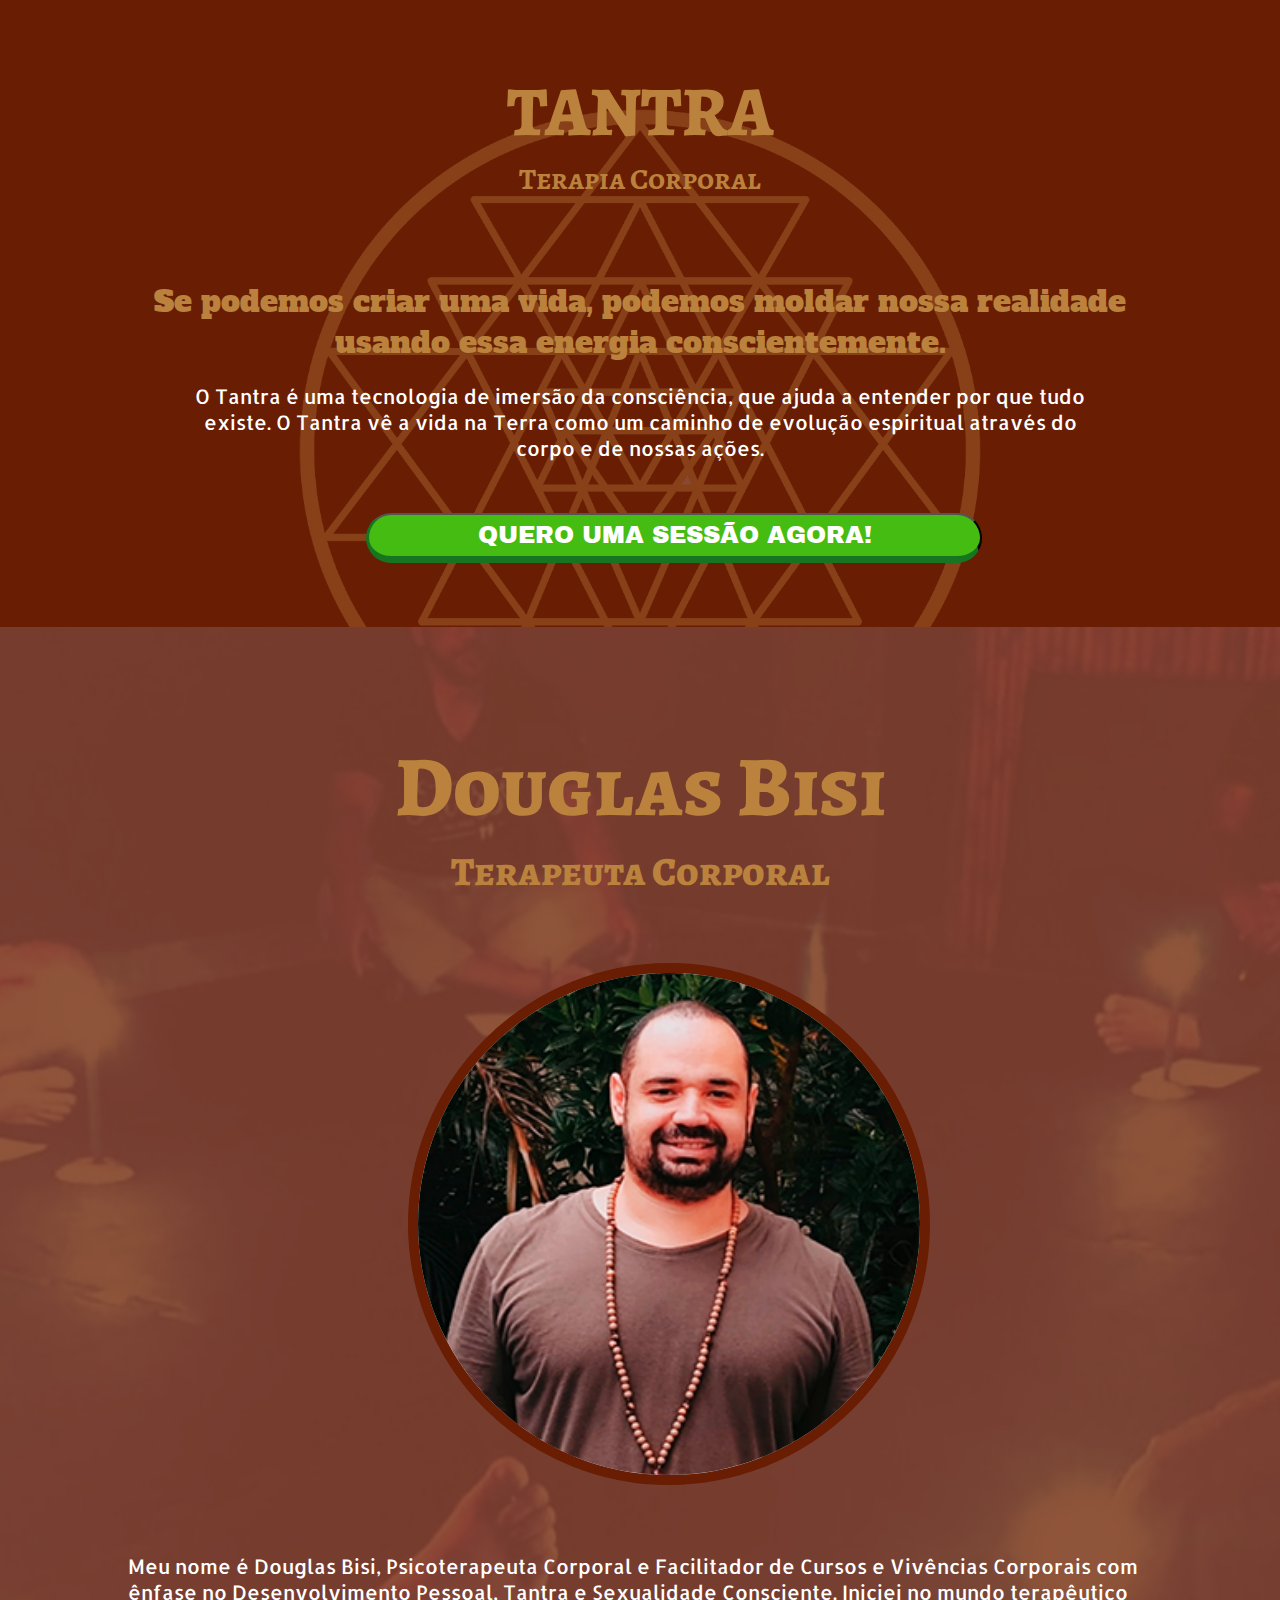
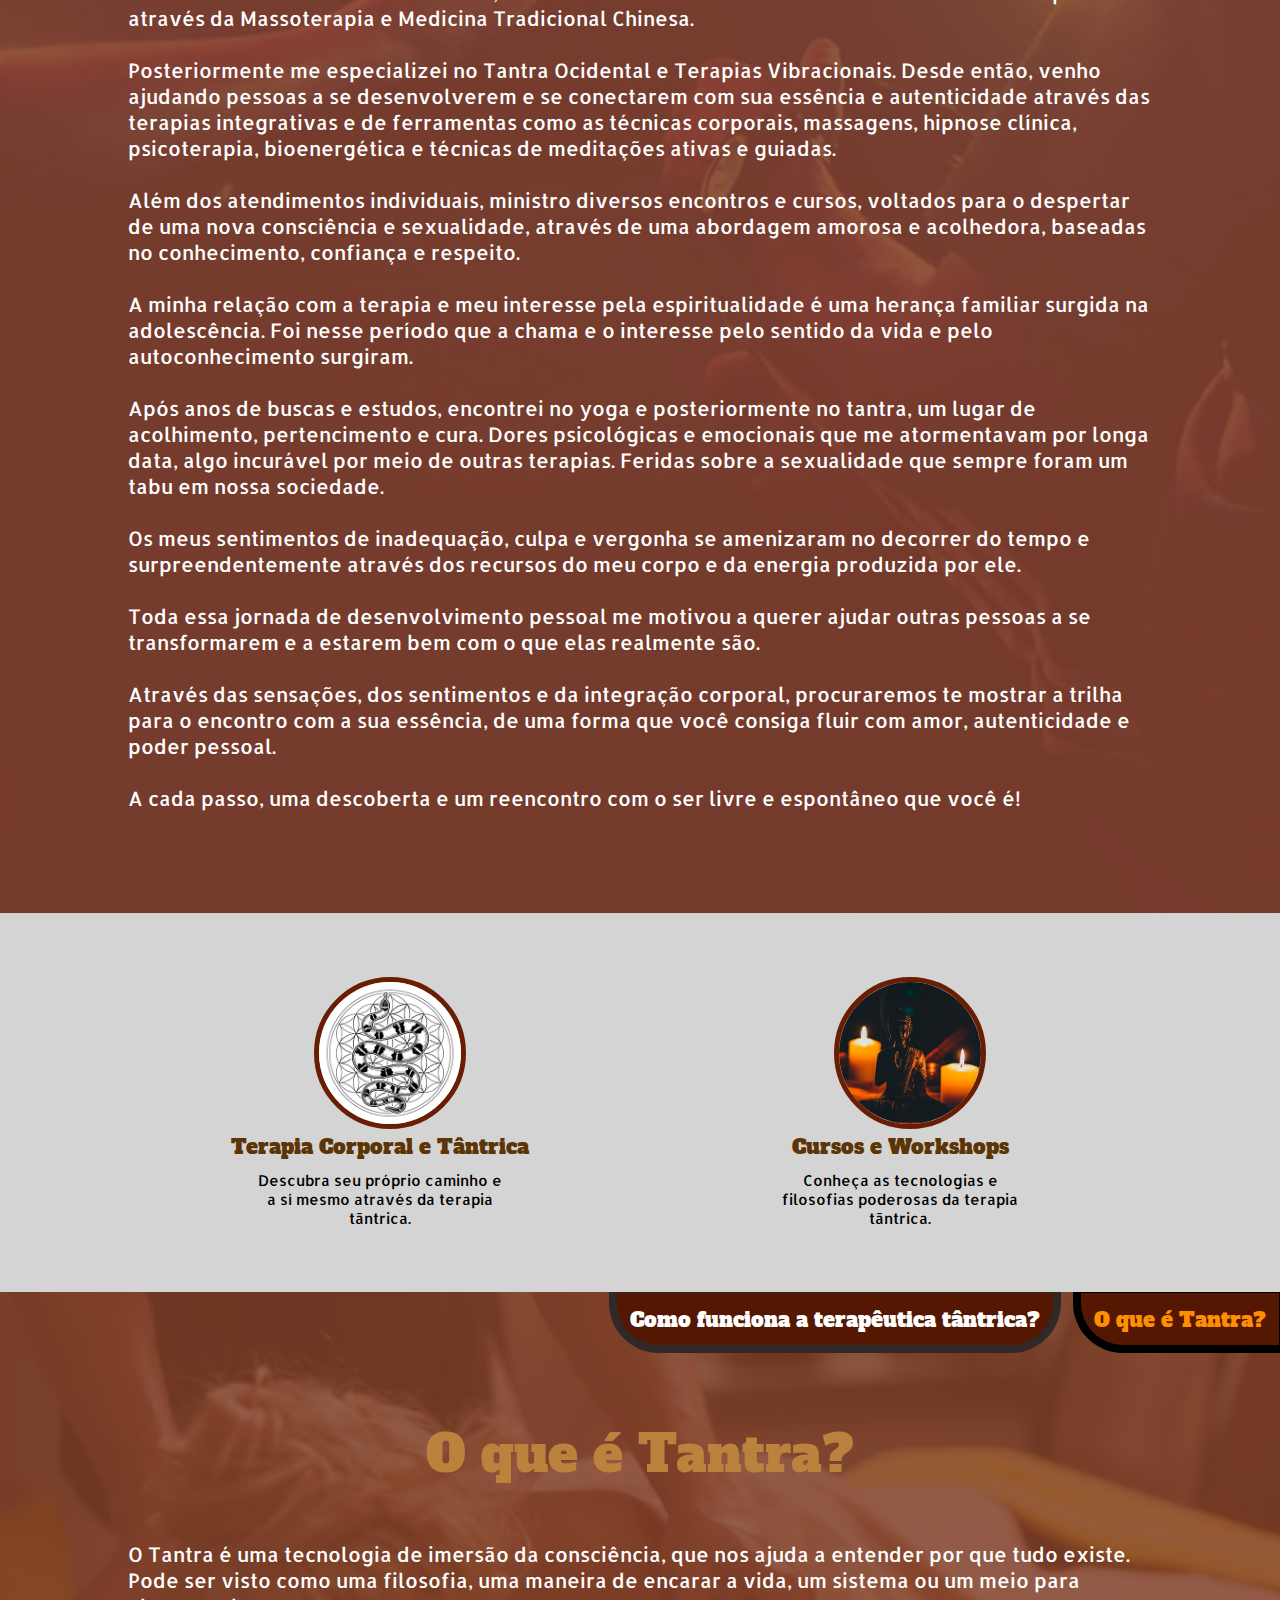
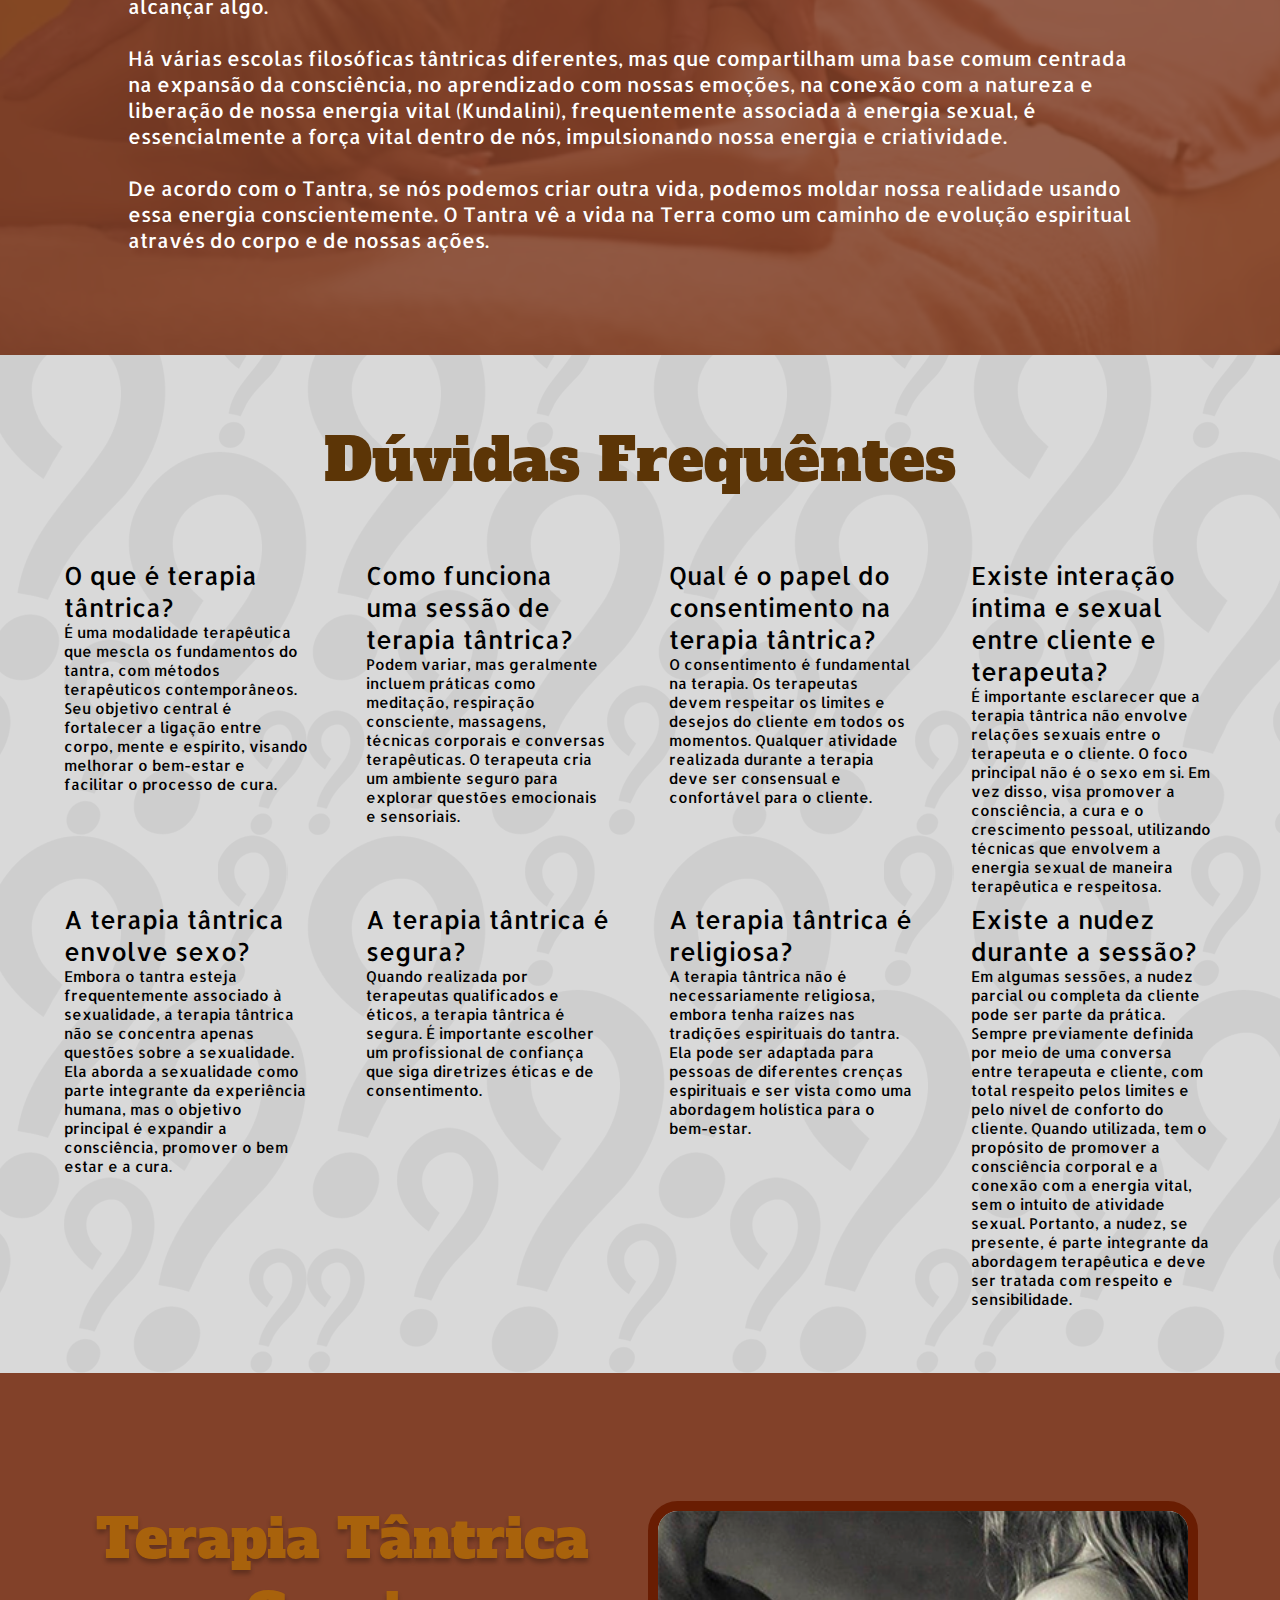
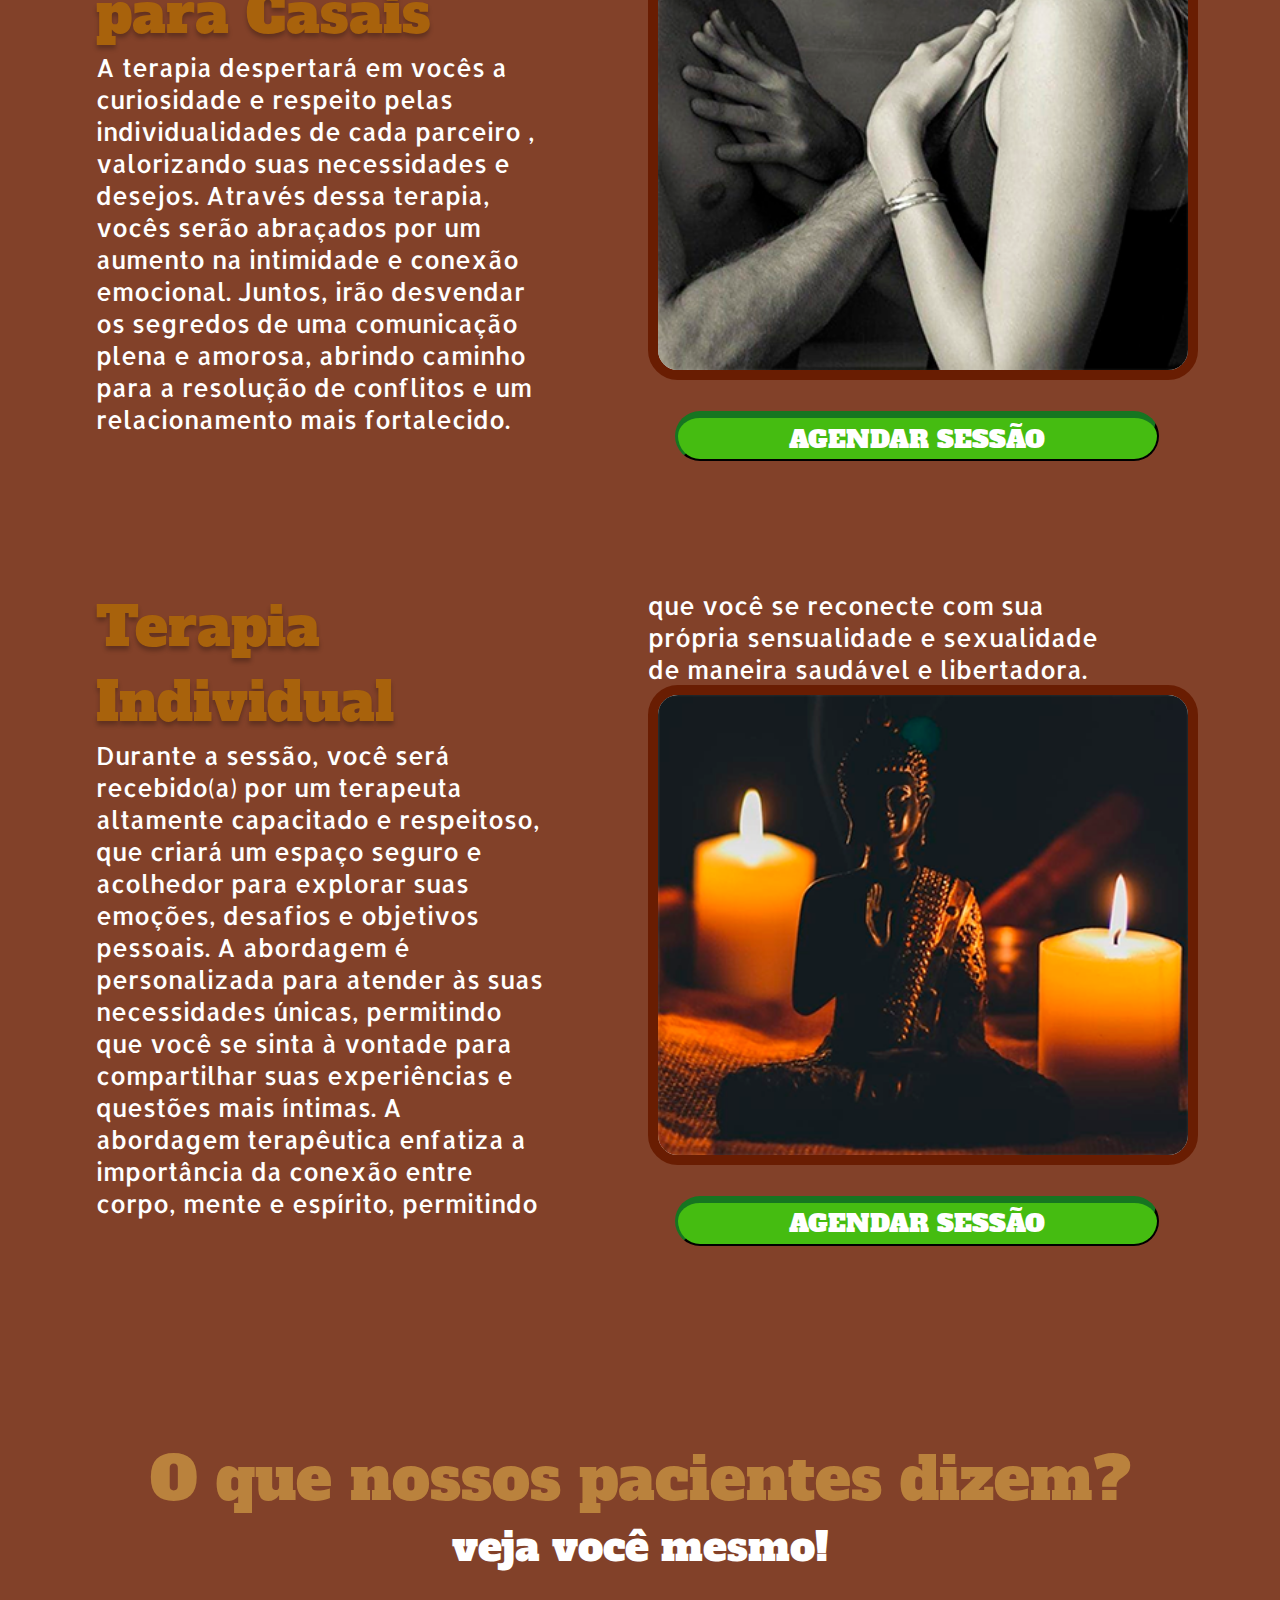
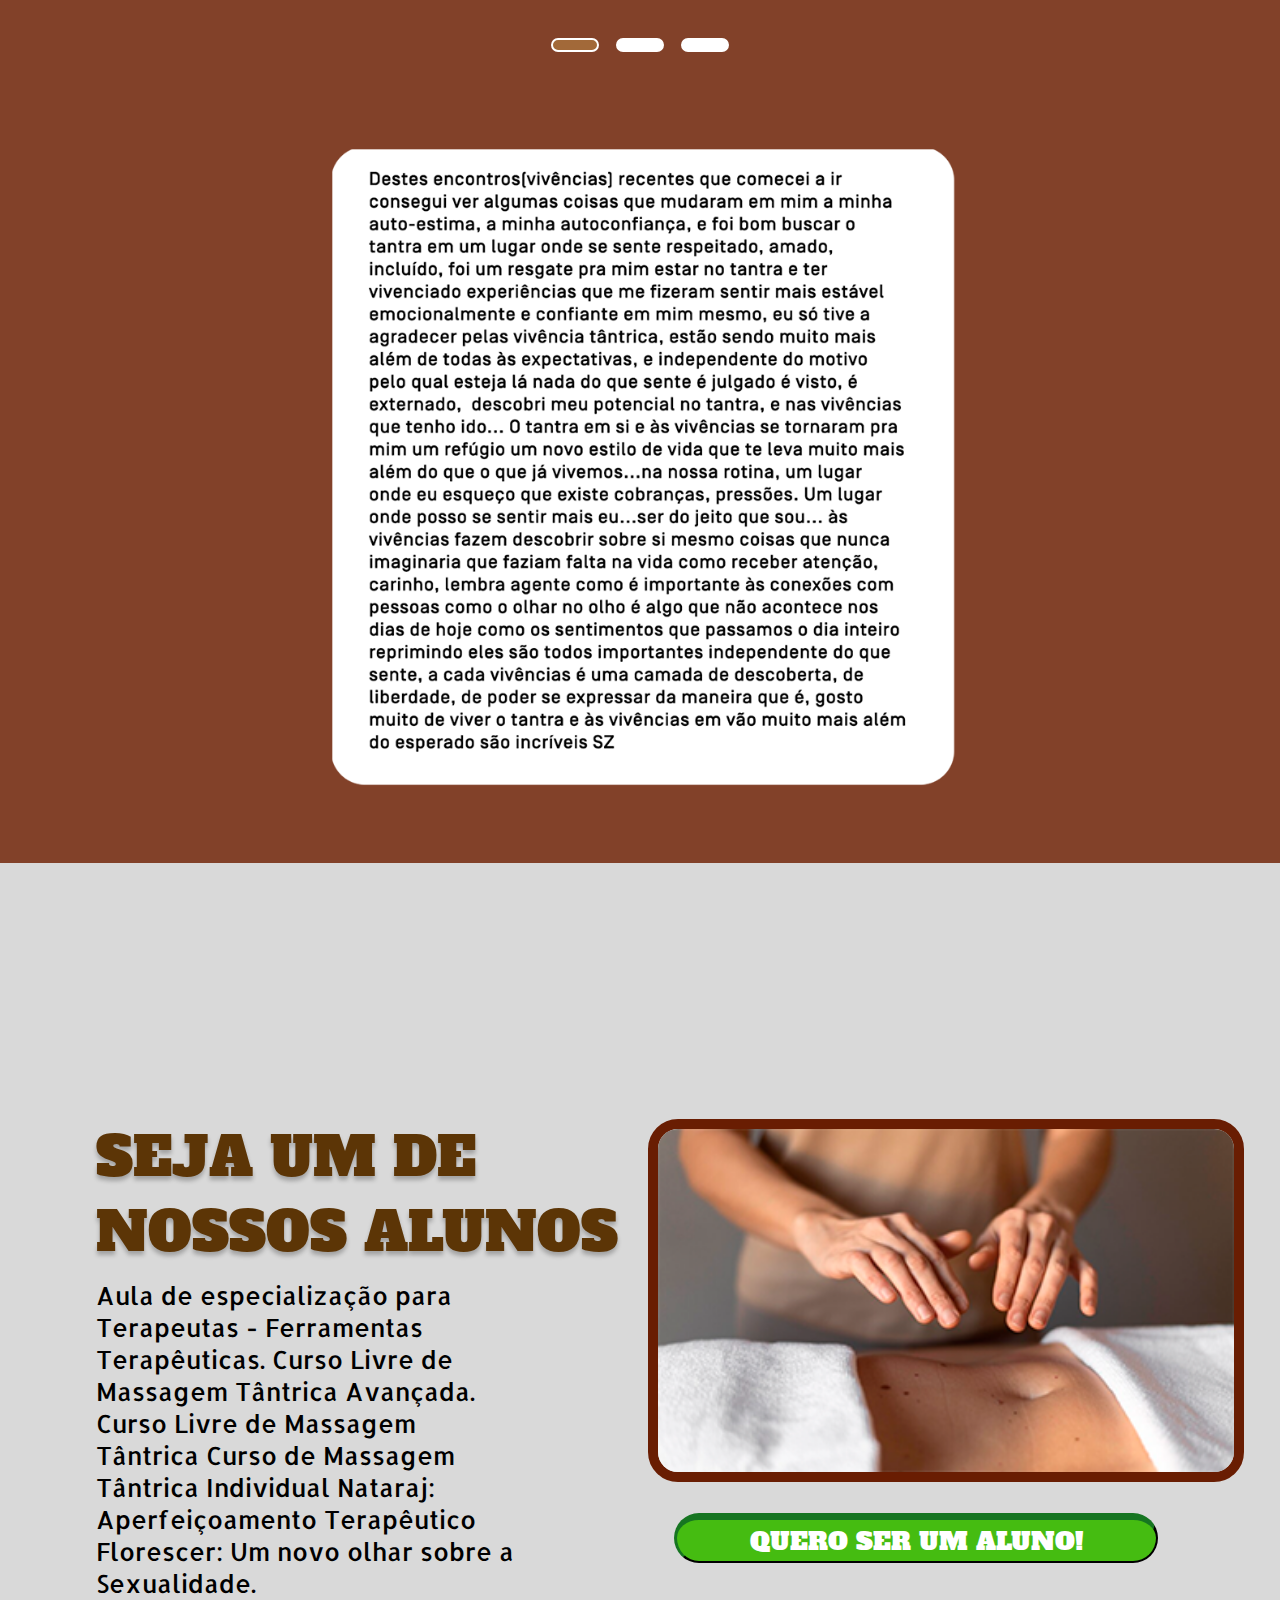
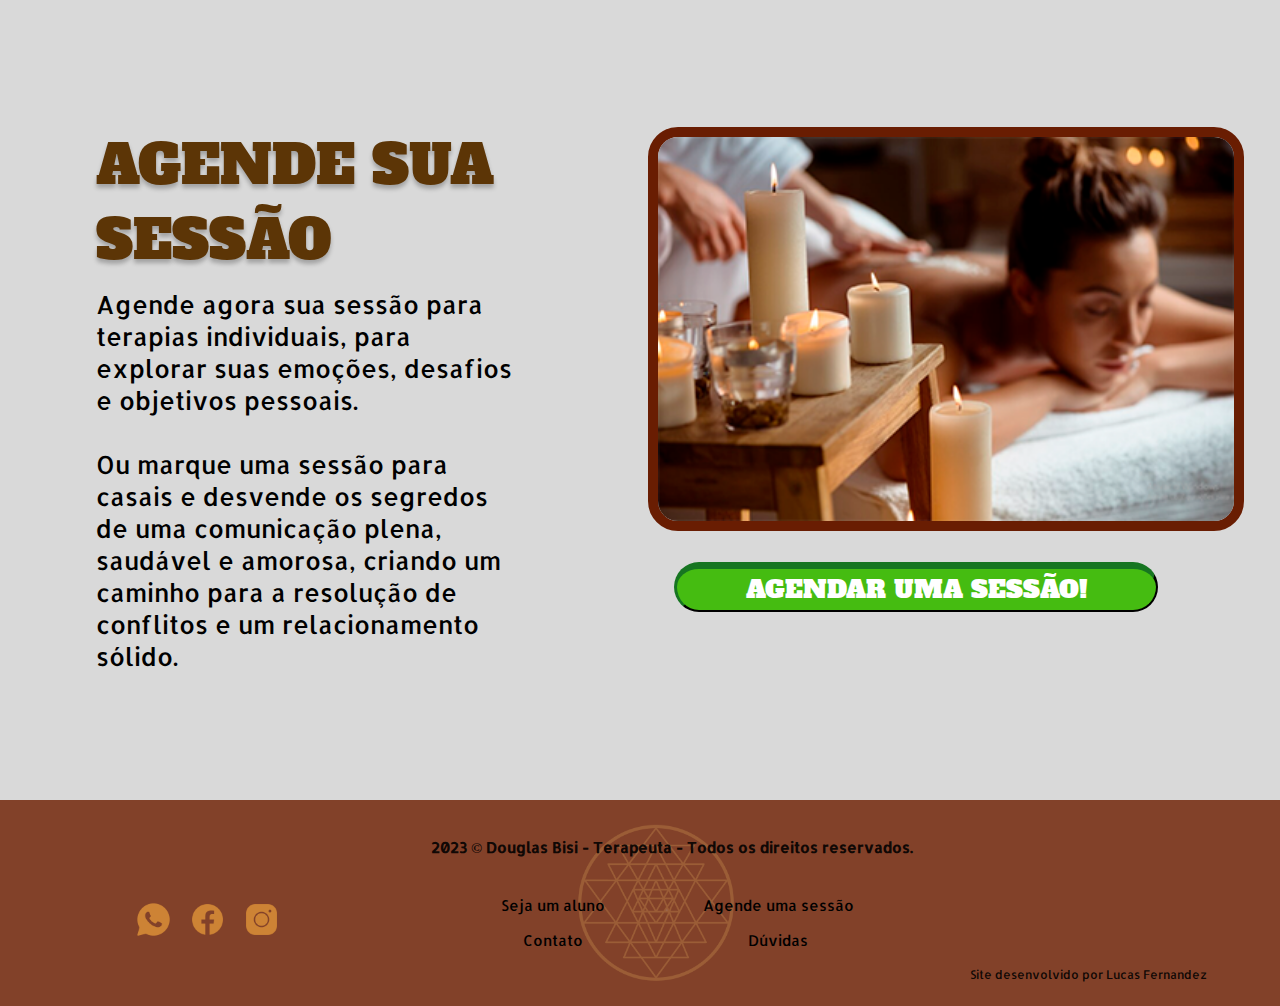
==== commit 9a73a38e: "Otimização das imagens" ====
--- a/index.html
+++ b/index.html
@@ -39,7 +39,7 @@
         <div class="bio-douglas">
             <h1>Douglas Bisi</h1>
             <h2>Terapeuta Corporal</h2>
-            <img id="douglas" src="./src/imagens/foto-da-bio.svg" alt="Foto de Douglas Bisi">
+            <img id="douglas" src="./src/imagens/foto-da-bio.png" alt="Foto de Douglas Bisi">
             <hgroup class="douglas">
                 <p>Meu nome é Douglas Bisi, Psicoterapeuta Corporal e Facilitador de Cursos e Vivências Corporais com
                     ênfase no Desenvolvimento Pessoal, Tantra e Sexualidade Consciente. Iniciei no mundo terapêutico
@@ -84,13 +84,13 @@
         <div class="cards">
             <ul>
                 <li id="terapia-corporal-e-tantrica">
-                    <img src="./src/imagens/terapia-corporal-e-tantrica.svg" alt="Foto ilustrativa">
+                    <img src="./src/imagens/terapia-corporal-e-tantrica.png" alt="Foto ilustrativa">
                     <h1>Terapia Corporal e Tântrica</h1>
                     <p>Descubra seu próprio caminho e a sí mesmo através da terapia tãntrica.</p>
                 </li>
 
                 <li id="cursos-e-workshops">
-                    <img src="./src/imagens/cursos-e-workshops.svg" alt="Foto ilustrativa">
+                    <img src="./src/imagens/cursos-e-workshops.png" alt="Foto ilustrativa">
                     <h1>Cursos e Workshops</h1>
                     <p>Conheça as tecnologias e filosofias poderosas da terapia tãntrica.</p>
                 </li>
@@ -234,7 +234,7 @@
                         aumento na intimidade e conexão emocional. Juntos, irão desvendar os segredos de uma comunicação
                         plena e amorosa, abrindo caminho para a resolução de conflitos e um relacionamento mais
                         fortalecido.</p>
-                    <img src="./src/imagens/terapia-para-casais.svg" alt="Imagem casal se tocando">
+                    <img src="./src/imagens/terapia-para-casais.png" alt="Imagem casal se tocando">
                     <a href="https://wa.me/+5511950449693?text=Olá, Douglas! Estou interessado(a) na terapia para casais, e gostaria de saber mais detalhes da sessão."
                         target="_blank" rel="noopener noreferrer">
                         <input type="button" value="AGENDAR SESSÃO">
@@ -249,7 +249,7 @@
                         à vontade para compartilhar suas experiências e questões mais íntimas. A abordagem terapêutica
                         enfatiza a importância da conexão entre corpo, mente e espírito, permitindo que você se
                         reconecte com sua própria sensualidade e sexualidade de maneira saudável e libertadora.</p>
-                    <img src="./src/imagens/terapia-individual.svg" alt="Imagem da estátua do Buda">
+                    <img src="./src/imagens/terapia-individual.png" alt="Imagem da estátua do Buda">
                     <a href="https://wa.me/+5511950449693?text=Olá, Douglas! Estou interessado(a) na terapia individual, e gostaria de saber mais detalhes da sessão."
                         target="_blank" rel="noopener noreferrer">
                         <input type="button" value="AGENDAR SESSÃO">
@@ -268,15 +268,15 @@
                 </div>
                 <div class="carrosselt">
                     <div class="imagem ativa">
-                        <img src="./src/imagens/depoimento1.svg" alt="Depoimento">
+                        <img src="./src/imagens/depoimento1.png" alt="Depoimento">
                     </div>
 
                     <div class="imagem">
-                        <img src="./src/imagens/depoimento2.svg" alt="Depoimento">
+                        <img src="./src/imagens/depoimento2.png" alt="Depoimento">
                     </div>
 
                     <div class="imagem">
-                        <img src="./src/imagens/depoimento3.svg" alt="Depoimento">
+                        <img src="./src/imagens/depoimento3.png" alt="Depoimento">
                     </div>
                 </div>
             </div>
@@ -290,7 +290,7 @@
                     <p>Aula de especialização para Terapeutas - Ferramentas Terapêuticas. Curso Livre de Massagem
                         Tântrica Avançada. Curso Livre de Massagem Tântrica Curso de Massagem Tântrica Individual
                         Nataraj: Aperfeiçoamento Terapêutico Florescer: Um novo olhar sobre a Sexualidade.</p>
-                    <img src="./src/imagens/seja-um-aluno.svg" alt="Foto ilustrativa">
+                    <img src="./src/imagens/seja-um-aluno.png" alt="Foto ilustrativa">
                     <a href="https://wa.me/+5511950449693?text=Olá, Douglas! Estou interessado(a) nos cursos, e gostaria de saber mais detalhes das aulas."
                         target="_blank" rel="noopener noreferrer">
                         <input type="button" value="QUERO SER UM ALUNO!">
@@ -304,7 +304,7 @@
                         <br>Ou marque uma sessão para casais e desvende os segredos de uma comunicação plena, saudável e
                         amorosa, criando um caminho para a resolução de conflitos e um relacionamento sólido.
                     </p>
-                    <img src="./src/imagens/agende-sua-sessao.svg" alt="Foto ilustrativa">
+                    <img src="./src/imagens/agende-sua-sessao.png" alt="Foto ilustrativa">
                     <a href="#cta">
                         <input type="button" value="AGENDAR UMA SESSÃO!">
                     </a>
@@ -317,15 +317,15 @@
     <footer>
         <div class="icons">
             <a href="https://wa.me/+5511950449693" target="_blank" rel="noopener noreferrer">
-                <img src="./src/imagens/icons8-whatsapp.svg" alt="WhatsApp">
+                <img src="./src/imagens/icons8-whatsapp.png" alt="WhatsApp">
             </a>
 
             <a href="https://www.facebook.com/douglasbisii?mibextid=9R9pXO" target="_blank" rel="noopener noreferrer">
-                <img src="./src/imagens/icons8-facebook-novo.svg" alt="Facebook">
+                <img src="./src/imagens/icons8-facebook-novo.png" alt="Facebook">
             </a>
 
             <a href="https://www.instagram.com/douglas.bisi/" target="_blank" rel="noopener noreferrer">
-                <img src="./src/imagens/icons8-instagram.svg" alt="Instagram">
+                <img src="./src/imagens/icons8-instagram.png" alt="Instagram">
             </a>
         </div>
 
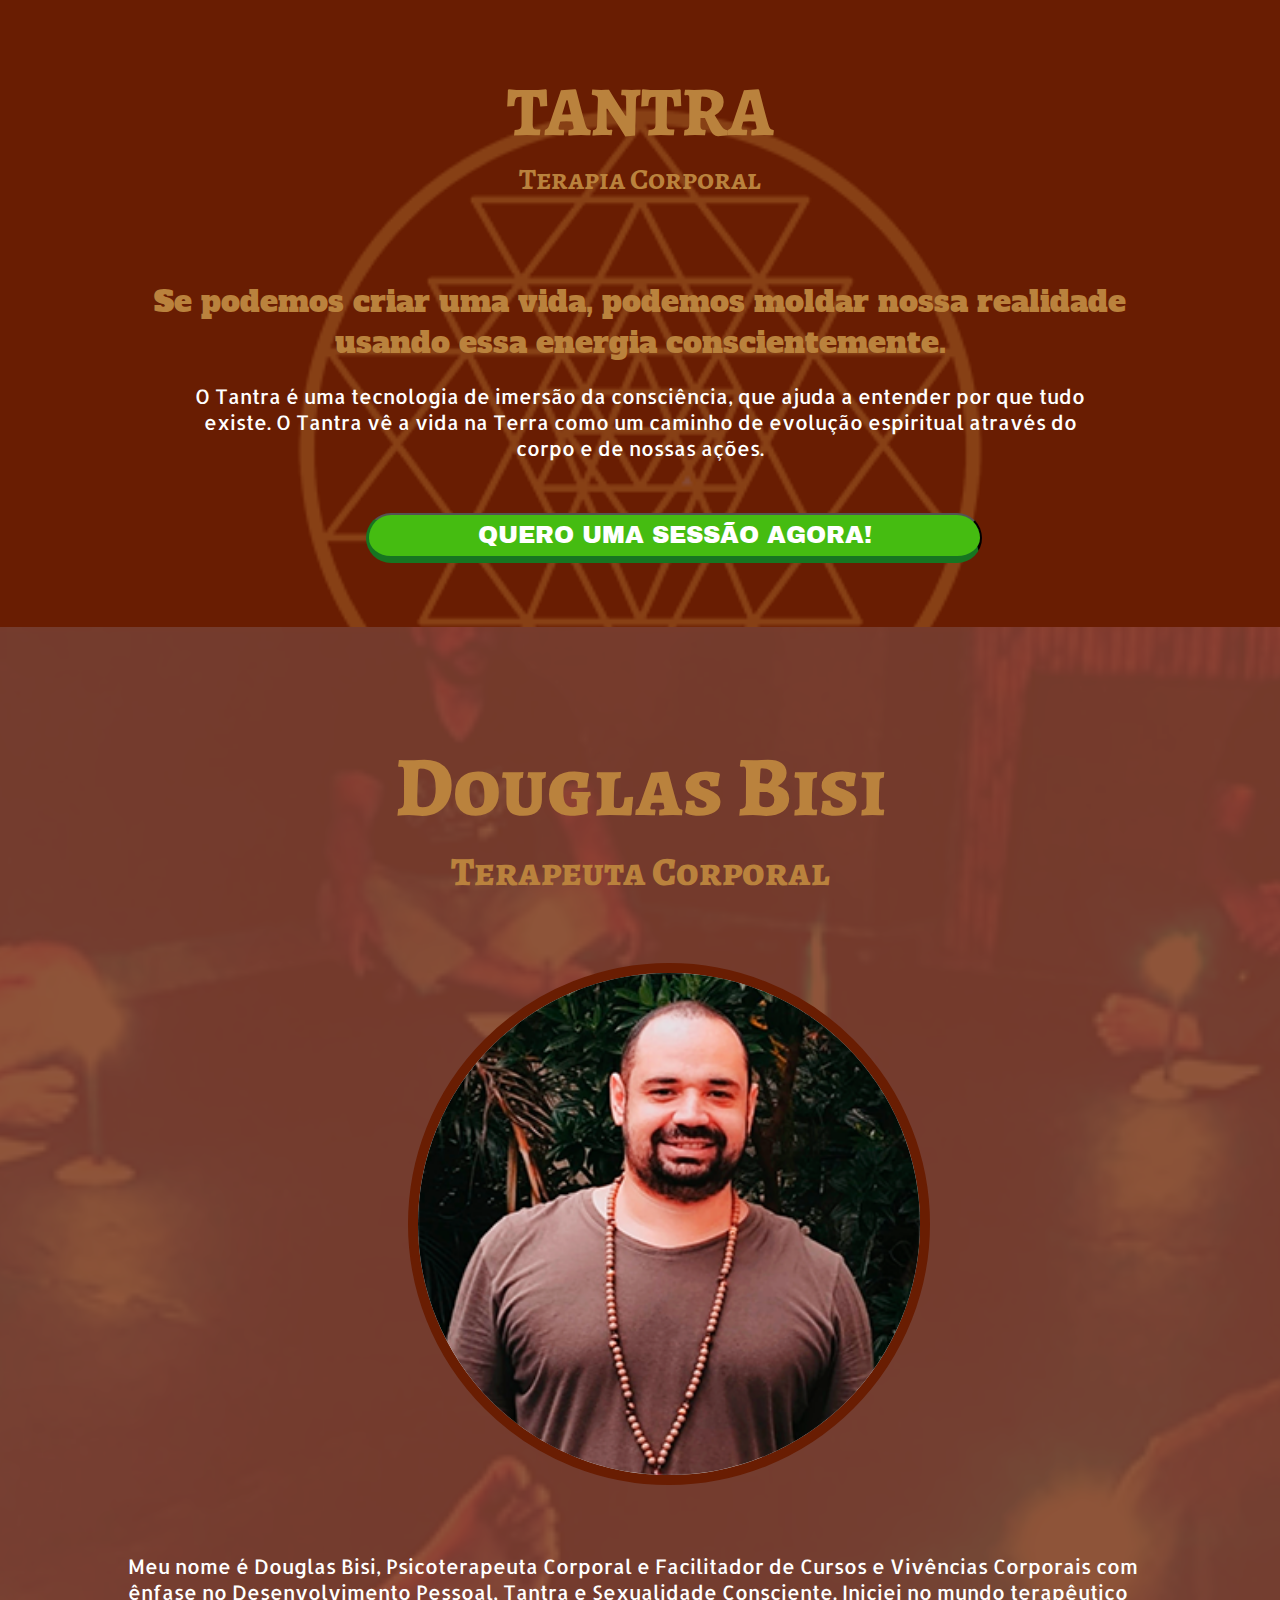
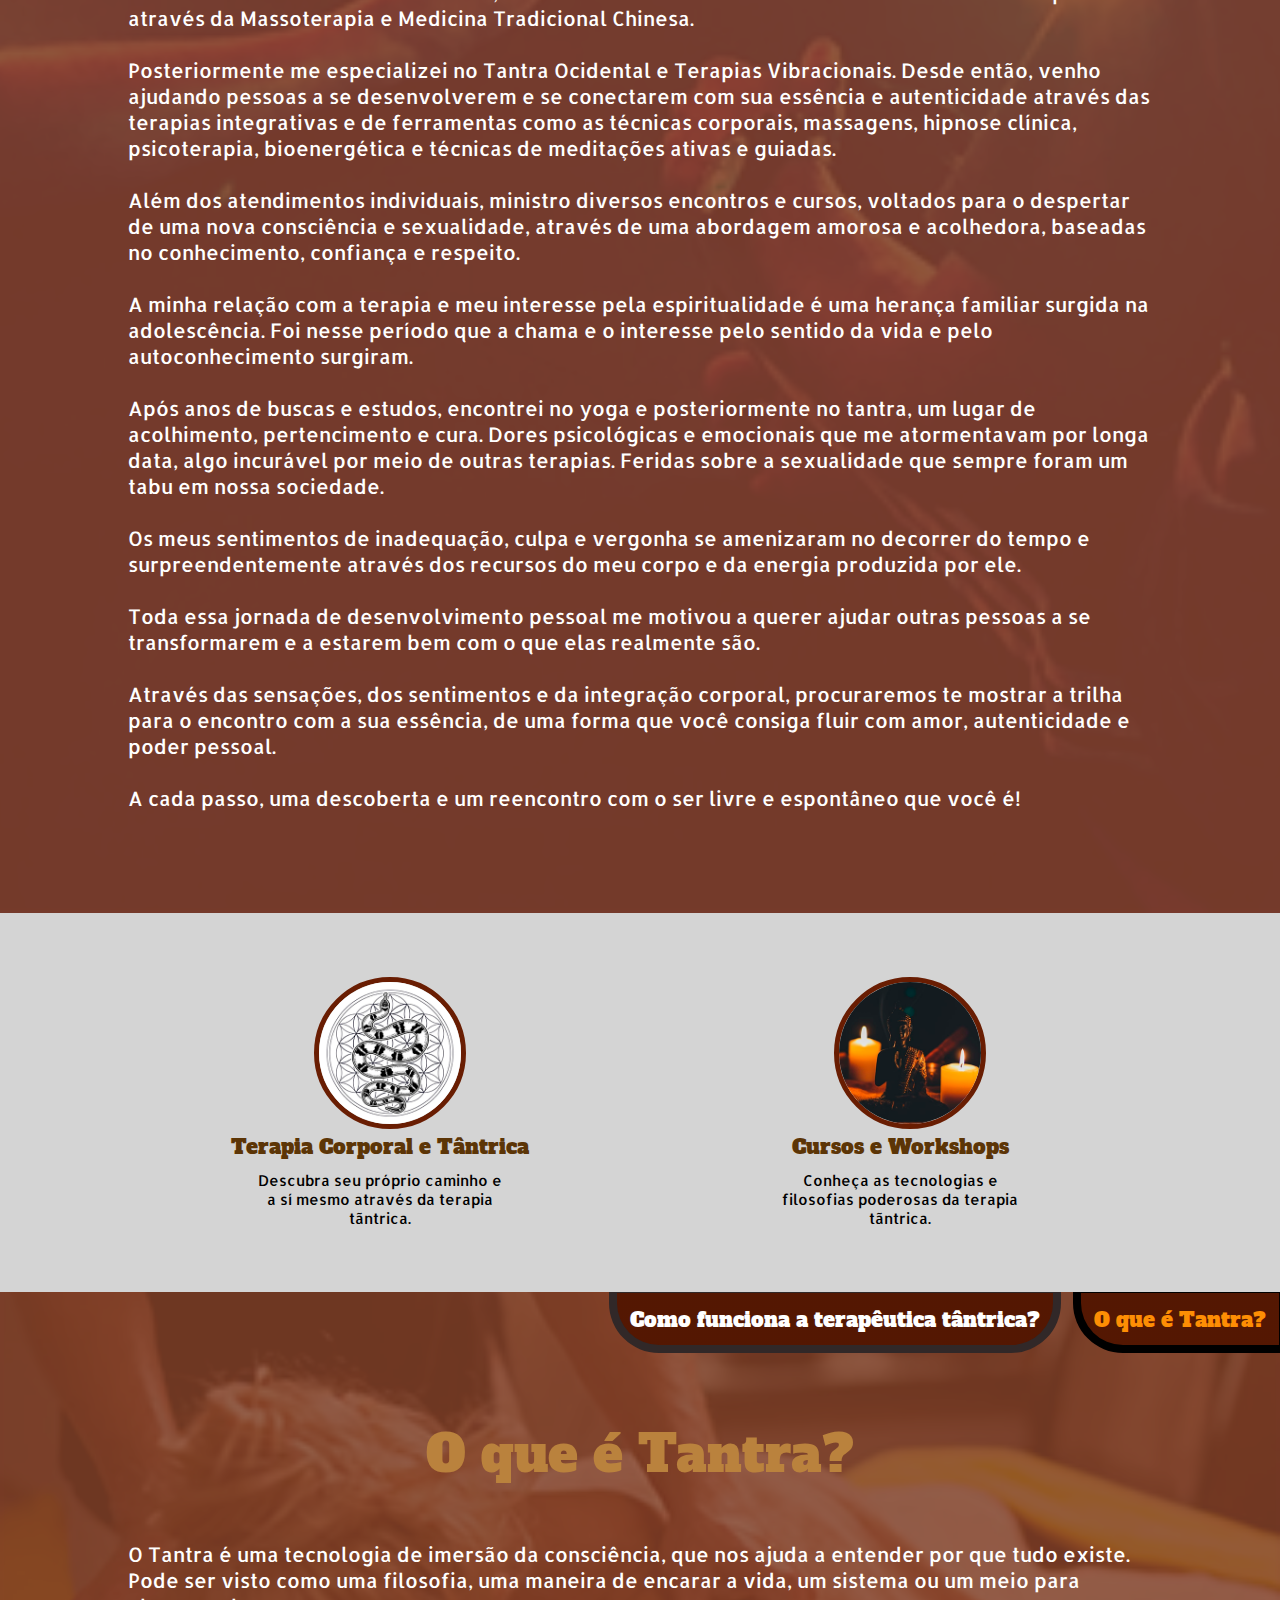
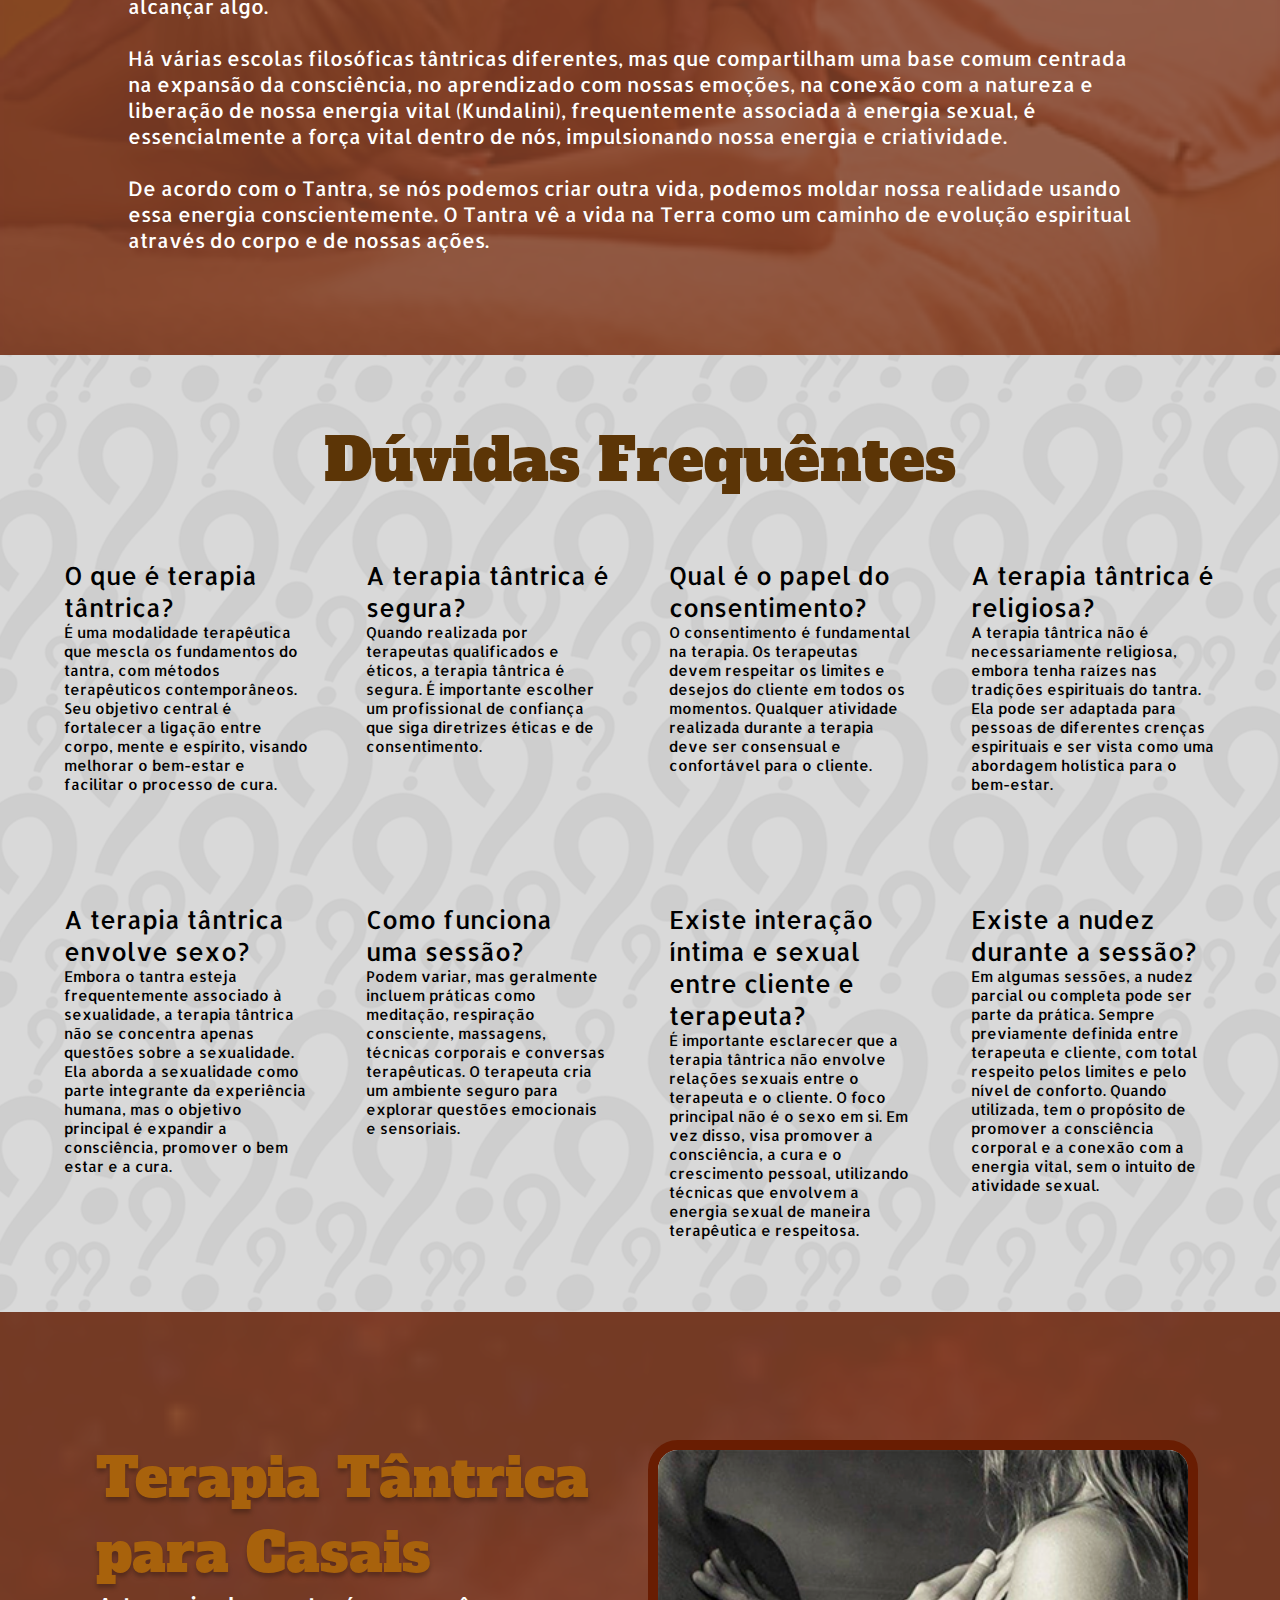
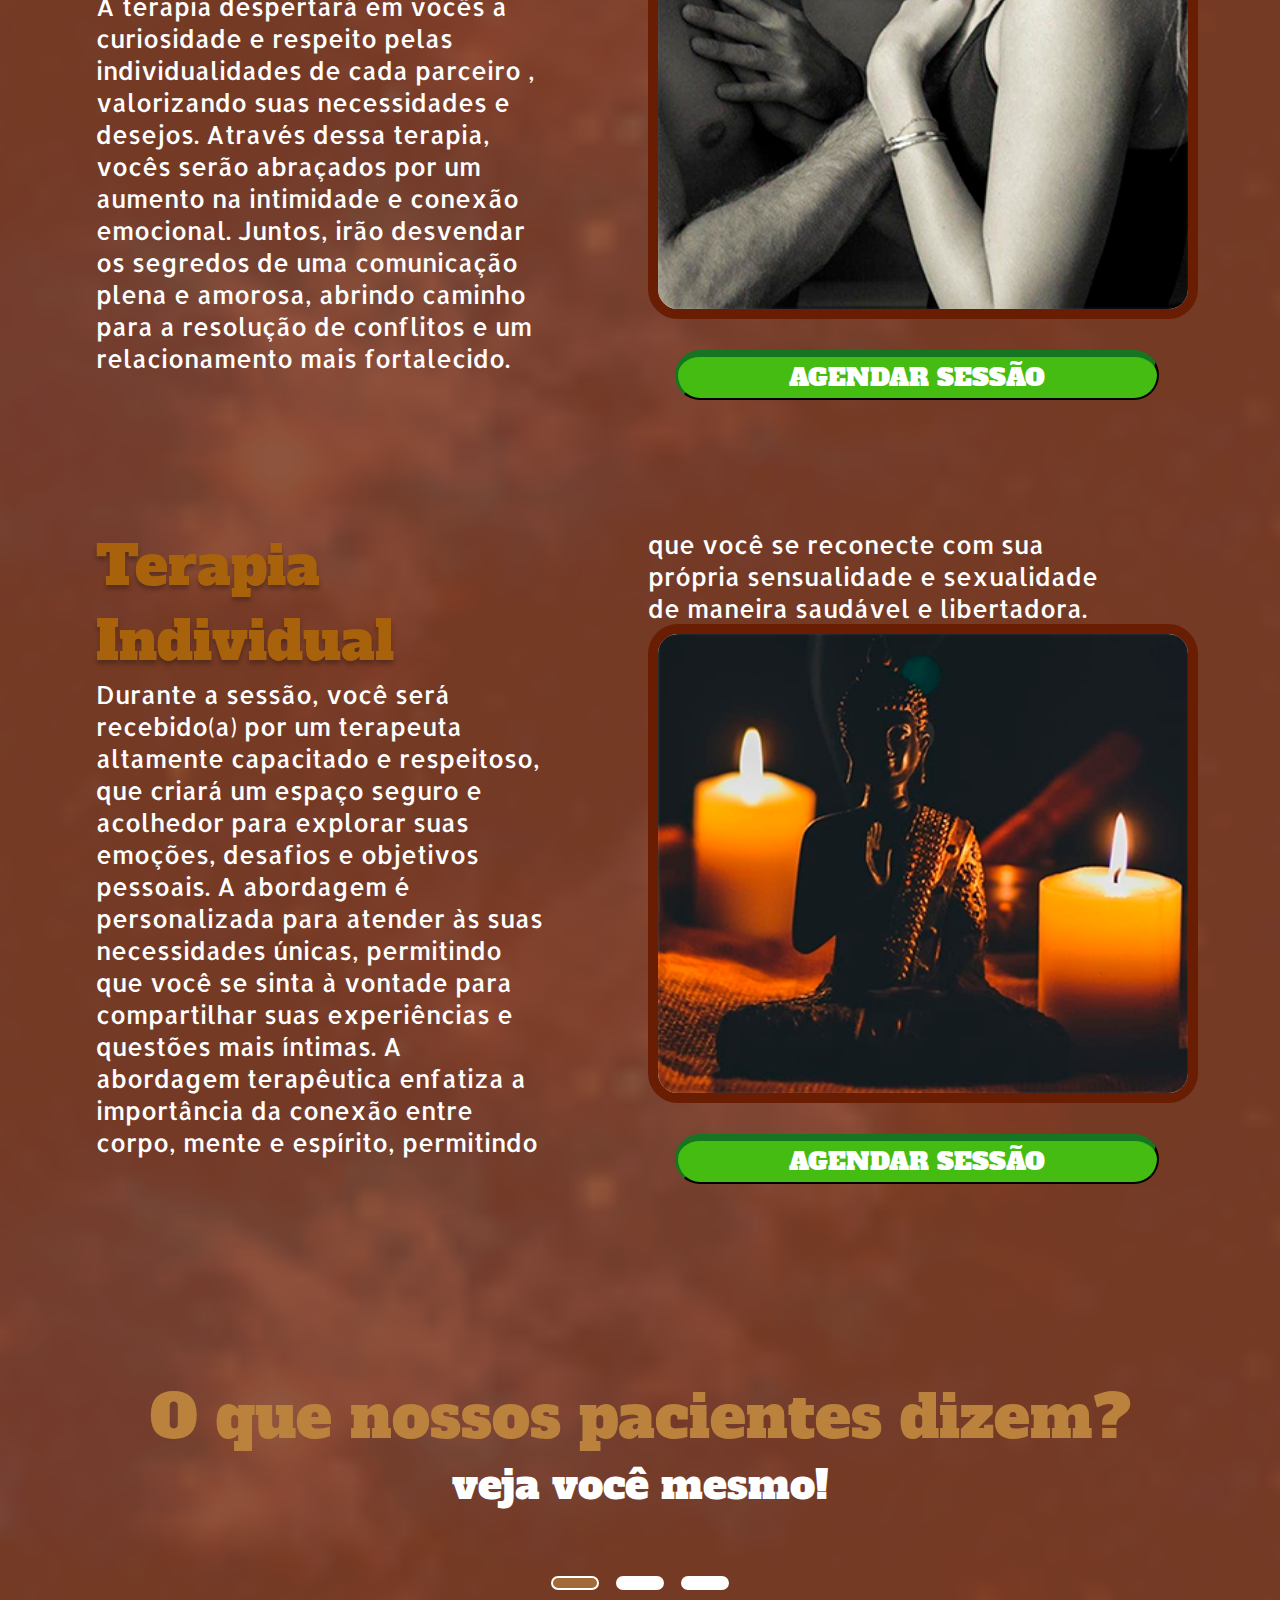
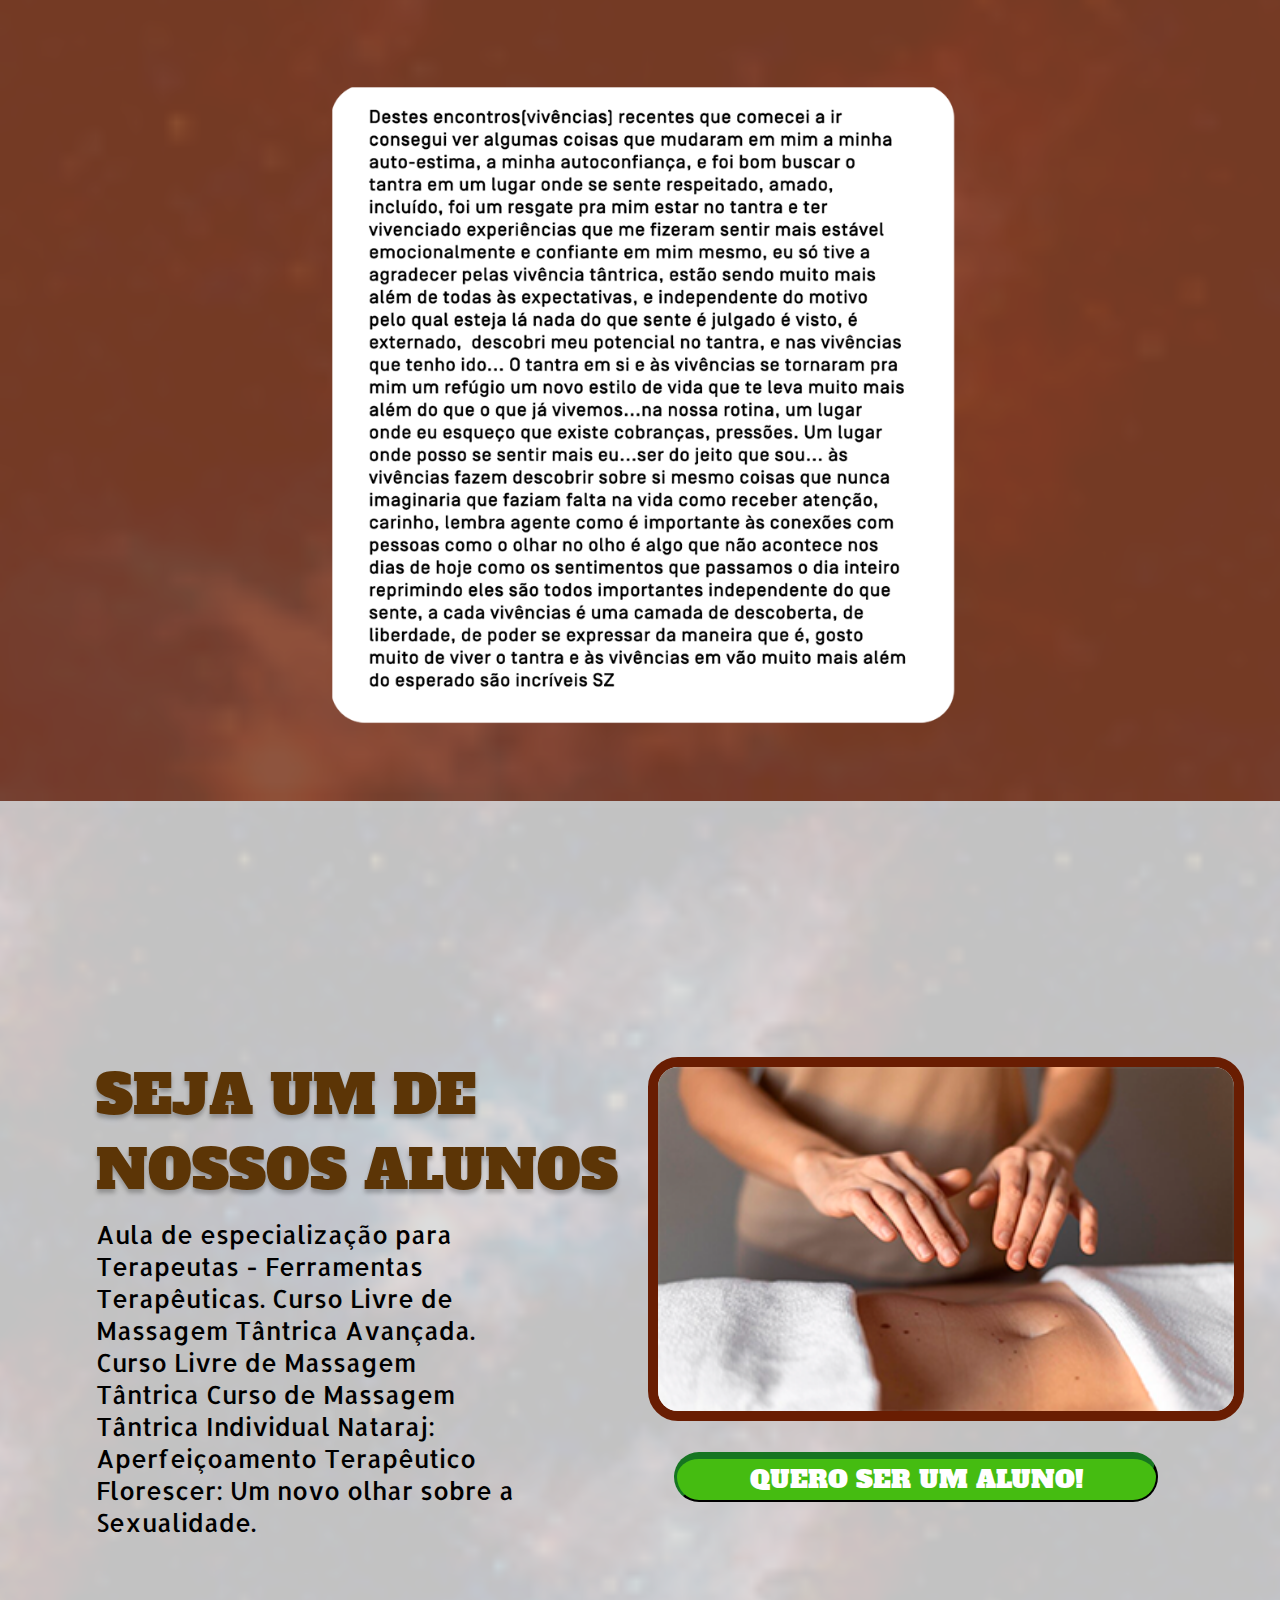
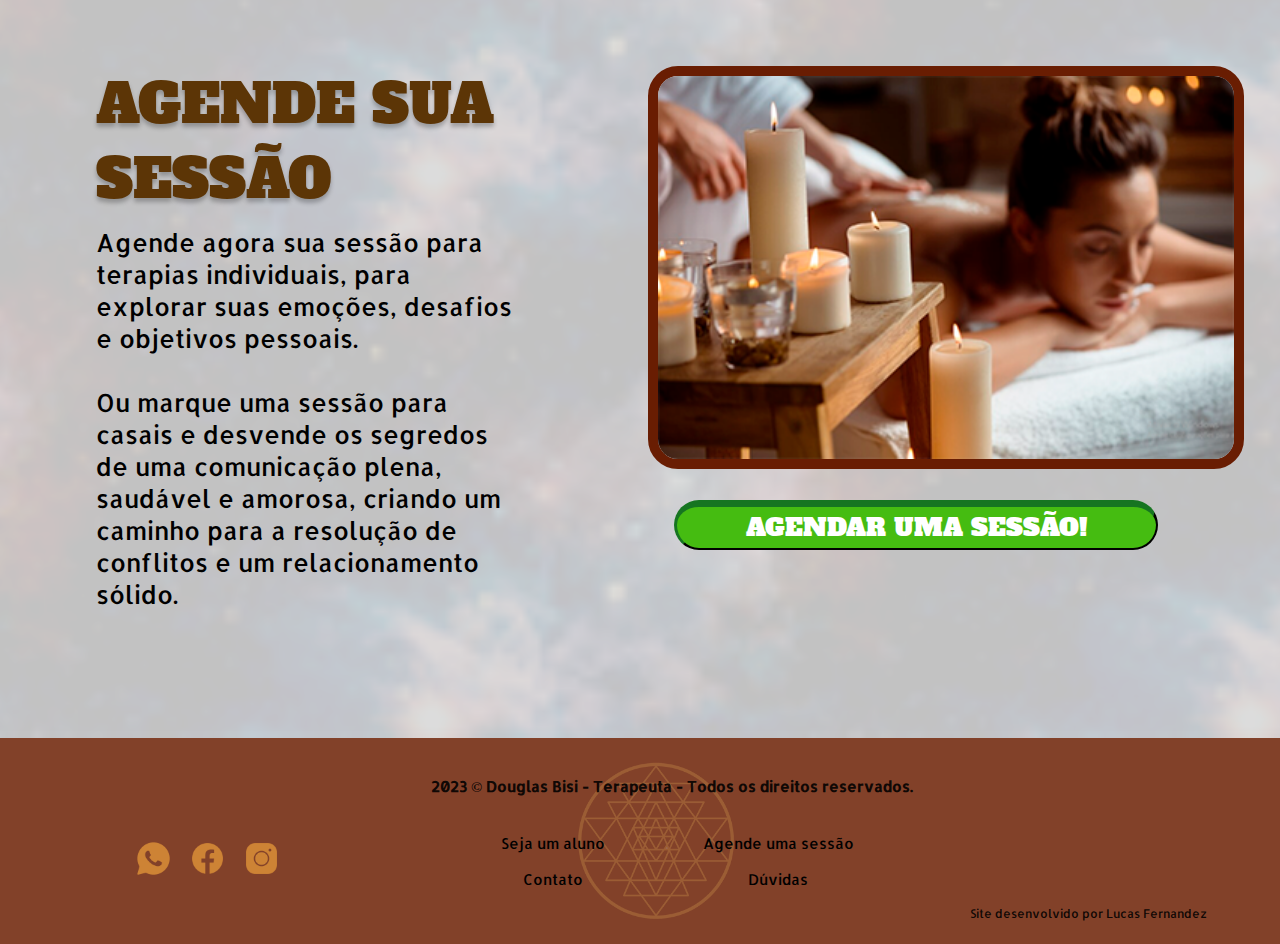
==== commit d33ab7f7: "atualização" ====
--- a/index.html
+++ b/index.html
@@ -177,31 +177,24 @@
                 </li>
 
                 <li>
-                    <h1>Como funciona uma sessão de terapia tântrica?</h1>
+                    <h1>A terapia tântrica é segura?</h1>
+                    <p>Quando realizada por terapeutas qualificados e éticos, a terapia tântrica é segura. É importante
+                        escolher um profissional de confiança que siga diretrizes éticas e de consentimento.</p>
+                </li>
+
+                <li>
+                    <h1>Como funciona uma sessão?</h1>
                     <p>Podem variar, mas geralmente incluem práticas como meditação, respiração consciente, massagens,
                         técnicas corporais e conversas terapêuticas. O terapeuta cria um ambiente seguro para explorar
                         questões emocionais e sensoriais.</p>
                 </li>
 
                 <li>
-                    <h1>A terapia tântrica é segura?</h1>
-                    <p>Quando realizada por terapeutas qualificados e éticos, a terapia tântrica é segura. É importante
-                        escolher um profissional de confiança que siga diretrizes éticas e de consentimento.</p>
-                </li>
-
-                <li>
-                    <h1>Qual é o papel do consentimento na terapia tântrica?</h1>
+                    <h1>Qual é o papel do consentimento?</h1>
                     <p id="qpc">O consentimento é fundamental na terapia. Os terapeutas devem respeitar os limites e
                         desejos do
                         cliente em todos os momentos. Qualquer atividade realizada durante a terapia deve ser consensual
                         e confortável para o cliente.</p>
-                </li>
-
-                <li>
-                    <h1>A terapia tântrica é religiosa?</h1>
-                    <p>A terapia tântrica não é necessariamente religiosa, embora tenha raízes nas tradições espirituais
-                        do tantra. Ela pode ser adaptada para pessoas de diferentes crenças espirituais e ser vista como
-                        uma abordagem holística para o bem-estar.</p>
                 </li>
 
                 <li>
@@ -213,13 +206,18 @@
                 </li>
 
                 <li>
+                    <h1>A terapia tântrica é religiosa?</h1>
+                    <p>A terapia tântrica não é necessariamente religiosa, embora tenha raízes nas tradições espirituais
+                        do tantra. Ela pode ser adaptada para pessoas de diferentes crenças espirituais e ser vista como
+                        uma abordagem holística para o bem-estar.</p>
+                </li>
+
+                <li>
                     <h1>Existe a nudez durante a sessão?</h1>
-                    <p>Em algumas sessões, a nudez parcial ou completa da cliente pode ser parte da prática. Sempre
-                        previamente definida por meio de uma conversa entre terapeuta e cliente, com total respeito
-                        pelos limites e pelo nível de conforto do cliente. Quando utilizada, tem o propósito de promover
-                        a consciência corporal e a conexão com a energia vital, sem o intuito de atividade sexual.
-                        Portanto, a nudez, se presente, é parte integrante da abordagem terapêutica e deve ser tratada
-                        com respeito e sensibilidade.</p>
+                    <p>Em algumas sessões, a nudez parcial ou completa pode ser parte da prática. Sempre
+                        previamente definida entre terapeuta e cliente, com total respeito
+                        pelos limites e pelo nível de conforto. Quando utilizada, tem o propósito de promover
+                        a consciência corporal e a conexão com a energia vital, sem o intuito de atividade sexual.</p>
                 </li>
             </ul>
         </div>
--- a/src/css/estilo.css
+++ b/src/css/estilo.css
@@ -17,7 +17,7 @@
     position: absolute;
     inset: 0;
     justify-content: center;
-    background-image: url(../imagens/sri-yantra.svg);
+    background-image: url(../imagens/sri-yantra.png);
     background-repeat: no-repeat;
     background-size: contain;
     background-position: bottom;
@@ -103,7 +103,7 @@
     height: 100%;
     inset: 0;
     justify-content: center;
-    background-image: url(../imagens/background-bio.svg);
+    background-image: url(../imagens/background-bio.png);
     background-repeat: no-repeat;
     background-size: cover;
     background-position: bottom;
@@ -211,7 +211,7 @@
     height: 100%;
     inset: 0;
     justify-content: center;
-    background-image: url(../imagens/background-tantra.svg);
+    background-image: url(../imagens/background-tantra.png);
     background-repeat: no-repeat;
     background-size: cover;
     background-position: bottom;
@@ -324,7 +324,7 @@
     height: 100%;
     inset: 0;
     justify-content: center;
-    background-image: url(../imagens/background-perguntas.svg);
+    background-image: url(../imagens/background-perguntas.png);
     background-repeat: repeat;
     background-position: bottom;
     opacity: 50%;
@@ -387,7 +387,7 @@
     height: 100%;
     inset: 0;
     justify-content: center;
-    background-image: url(../imagens/background-cta.svg);
+    background-image: url(../imagens/background-cta.png);
     background-repeat: no-repeat;
     background-position: bottom;
     background-size: cover;
@@ -574,7 +574,7 @@
     height: 100%;
     inset: 0;
     justify-content: center;
-    background-image: url(../imagens/background-cta.svg);
+    background-image: url(../imagens/background-cta.png);
     background-repeat: no-repeat;
     background-position: bottom;
     background-size: cover;
@@ -675,7 +675,7 @@
     align-items: center;
     inset: 0;
     justify-content: center;
-    background-image: url(../imagens/sri-yantra.svg);
+    background-image: url(../imagens/sri-yantra.png);
     background-repeat: no-repeat;
     background-size: contain;
     background-position: bottom;
--- a/src/css/reponsivo.css
+++ b/src/css/reponsivo.css
@@ -316,7 +316,7 @@
     }
 
     div.duvidas li {
-        height: 28em;
+        height: 40vh;
         padding-bottom: 10%;
     }
 
@@ -664,11 +664,13 @@
     div.duvidas ul {
         column-count: 2;
         column-gap: 10%;
-        padding-bottom: 10%;
+        padding-bottom: 0%;
     }
 
     div.duvidas li {
-        height: 28em;
+        height: 60vh;
+        margin: 0;
+        padding: 0;
     }
 
     /* -----------------main(cta)----------------- */
